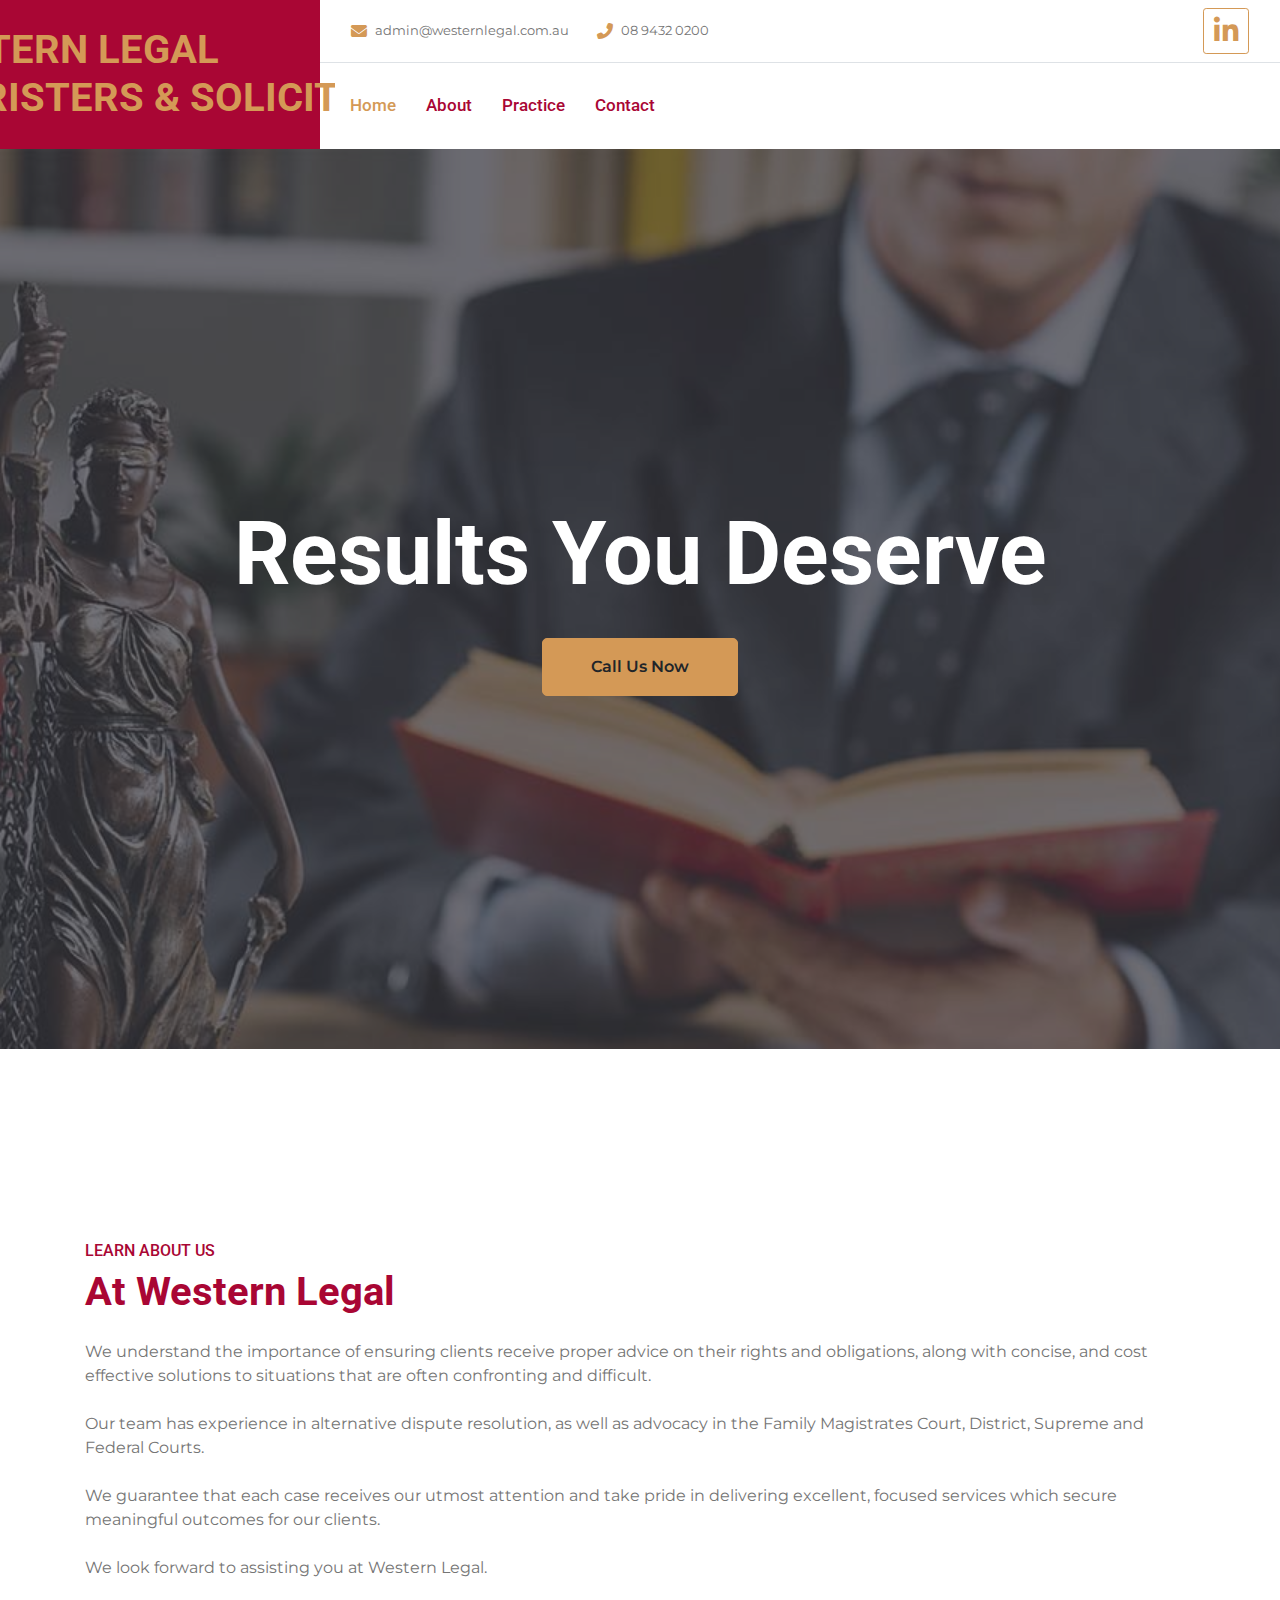
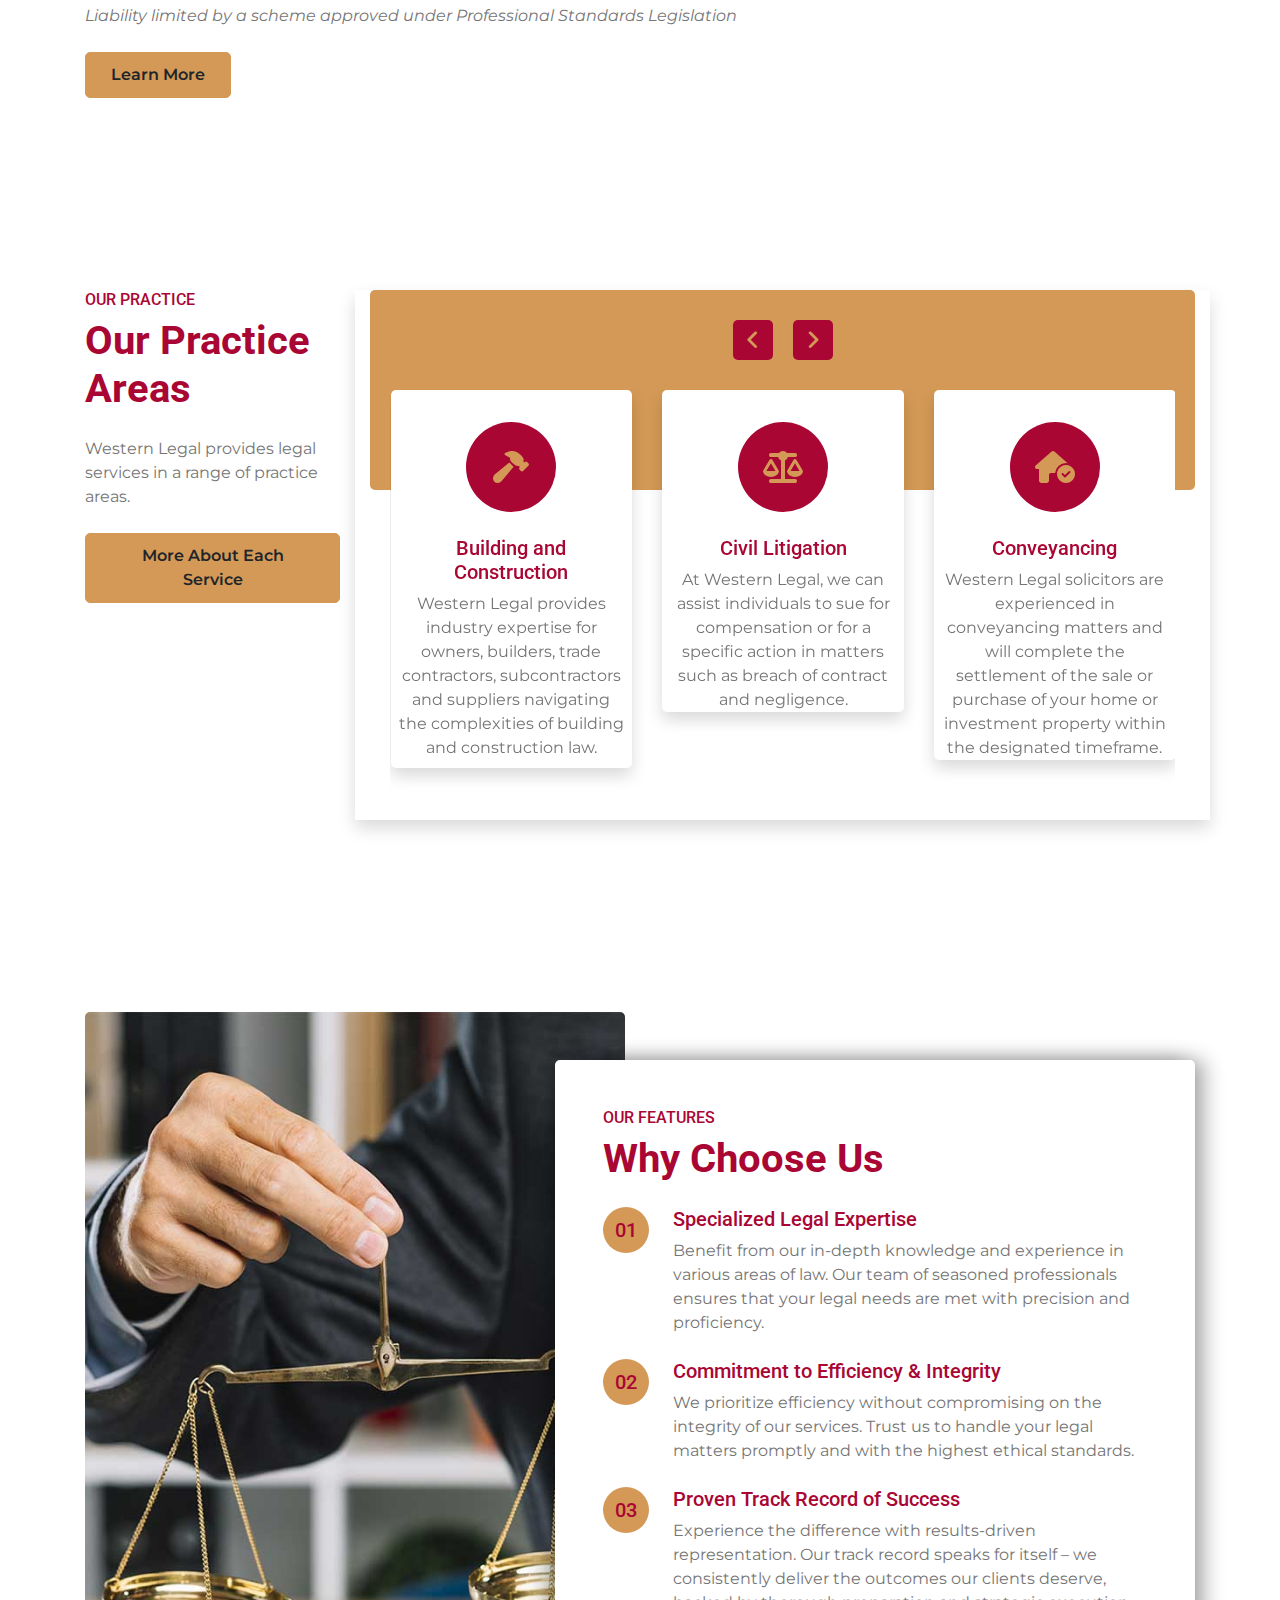
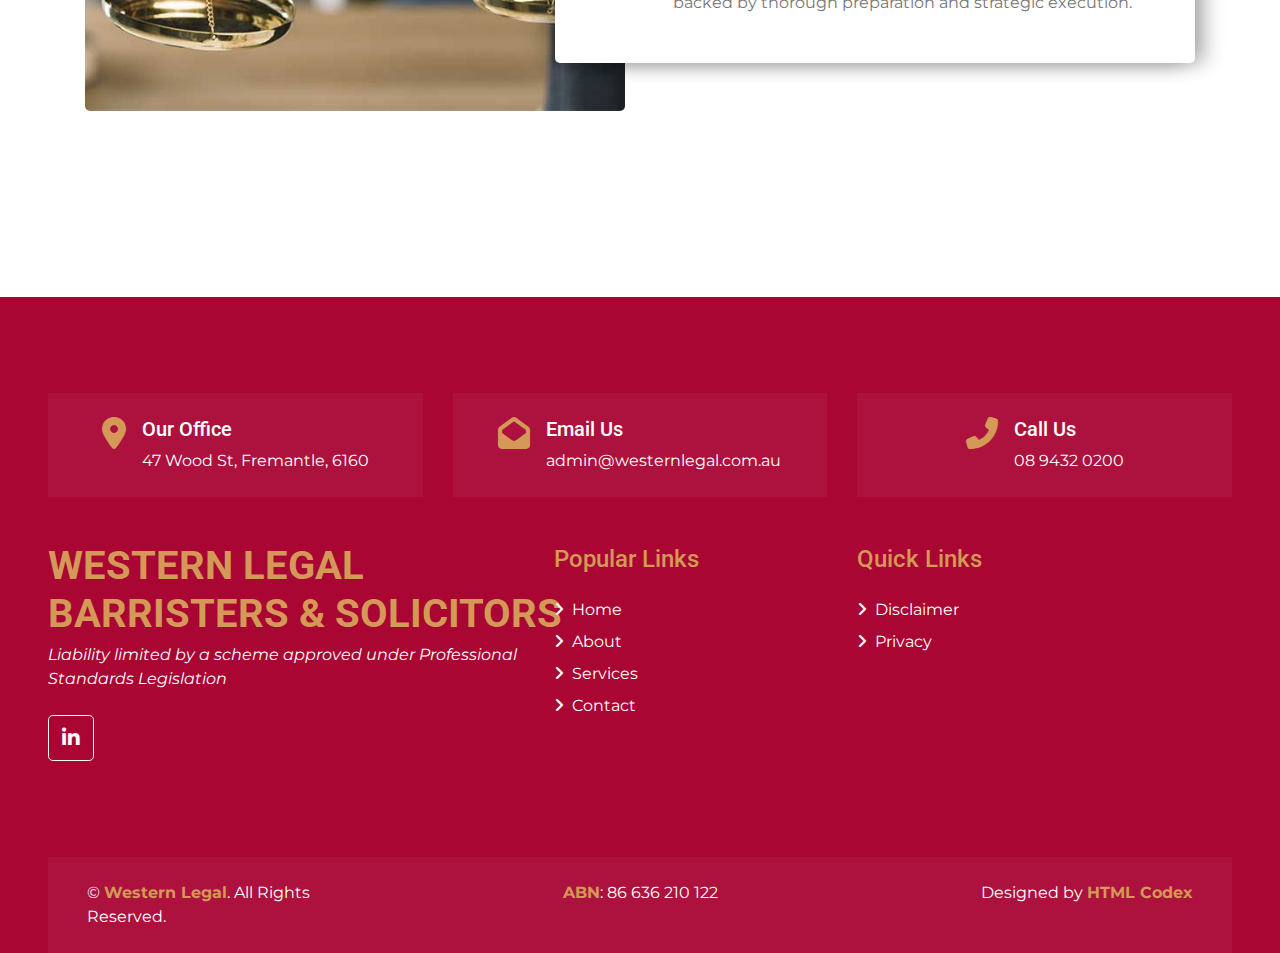
==== index.html @ 3f6a0622 "western legal website" ====
<!DOCTYPE html>
<html lang="en">

<head>
    <meta charset="utf-8">
    <title>Western Legal</title>
    <meta content="width=device-width, initial-scale=1.0" name="viewport">
    <meta content="Free HTML Templates" name="keywords">
    <meta content="Free HTML Templates" name="description">

    <!-- Favicon -->
    <link href="img/favicon.ico" rel="icon">

    <!-- Google Web Fonts -->
    <link rel="preconnect" href="https://fonts.gstatic.com">
    <link href="https://fonts.googleapis.com/css2?family=Montserrat:wght@400;600&family=Roboto:wght@300;500;700&display=swap" rel="stylesheet"> 

    <!-- Font Awesome -->
    <link href="https://cdnjs.cloudflare.com/ajax/libs/font-awesome/6.5.2/css/all.min.css" rel="stylesheet">

    <!-- Libraries Stylesheet -->
    <link href="lib/owlcarousel/assets/owl.carousel.min.css" rel="stylesheet">
    <link href="lib/tempusdominus/css/tempusdominus-bootstrap-4.min.css" rel="stylesheet" />

    <!-- Customized Bootstrap Stylesheet -->
    <link href="scss/style.css" rel="stylesheet">
</head>

<body>
    <!-- Header Start -->
    <div class="container-fluid">
        <div class="row">
            <div class="col-lg-3 bg-secondary d-none d-lg-block">
                <a href="index.html" class="navbar-brand w-100 h-100 m-0 p-0 d-flex align-items-center justify-content-center">
                    <h1 class="m-0 display-fit text-primary text-uppercase">Western Legal<br>Barristers & Solicitors</h1>
                </a>
            </div>
            <div class="col-lg-9">
                <div class="row bg-white border-bottom d-none d-lg-flex">
                    <div class="col-lg-7 text-left">
                        <div class="h-100 d-inline-flex align-items-center py-2 px-3">
                            <i class="fa fa-envelope text-primary mr-2"></i>
                            <small><a class="text-body" href="mailto:admin@westernlegal.com.au">admin@westernlegal.com.au</a></small>
                        </div>
                        <div class="h-100 d-inline-flex align-items-center py-2 px-2">
                            <i class="fa fa-phone-alt text-primary mr-2"></i>
                            <small><a class="text-body" href="tel:0894320200">08 9432 0200</a></small>
                        </div>
                    </div>
                    
                    <div class="col-lg-5 text-right">
                        <div class="d-inline-flex align-items-center p-2">
                            <a class="btn btn-sm btn-outline-primary btn-lg-square mr-2" href="https://www.linkedin.com/company/westernlegal/" target="_blank" rel="noopener noreferrer">
                                <i class="fa-brands fa-2x fa-linkedin-in"></i>
                            </a>
                        </div>
                    </div>
                </div>
                <nav class="navbar navbar-expand-lg bg-white navbar-light p-0">
                    <a href="index.html" class="navbar-brand d-block d-lg-none">
                        <h1 class="m-0 display-fit text-primary text-uppercase">Western Legal<br>Barristers & Solicitors</h1>
                    </a>
                    <button type="button" class="navbar-toggler" data-toggle="collapse" data-target="#navbarCollapse">
                        <span class="navbar-toggler-icon"></span>
                    </button>
                    <div class="collapse navbar-collapse justify-content-between" id="navbarCollapse">
                        <div class="navbar-nav mr-auto py-0">
                            <a href="index.html" class="nav-item nav-link active">Home</a>
                            <a href="#about" class="nav-item nav-link">About</a>
                            <a href="#service" class="nav-item nav-link">Practice</a>
                            <a href="contact.html" target="_blank" class="nav-item nav-link">Contact</a>
                        </div>
                    </div>
                </nav>
            </div>
        </div>
    </div>
    <!-- Header End -->


    <!-- Carousel Start -->
    <div class="container-fluid p-0 mb-5 pb-5">
        <div id="header-carousel" class="carousel slide carousel-fade" data-ride="carousel">
            <div class="carousel-inner">
                <div class="carousel-item position-relative active" style="height: 100vh; min-height: 400px;">
                    <img class="position-absolute w-100 h-100" src="img/carousel-2.jpg" style="object-fit: cover;">
                    <div class="carousel-caption d-flex flex-column align-items-center justify-content-center">
                        <div class="p-3" style="max-width: 900px;">
                            <!-- <h4 class="text-white text-uppercase mb-4" style="letter-spacing: 3px;">Results You Deserve</h4> -->
                            <h3 class="display-2 text-capitalize text-white mb-4">Results You Deserve</h3>
                            <a class="btn btn-primary py-3 px-5 mt-2" href="tel:0894320200">Call Us Now</a>
                        </div>
                    </div>
                </div>
                <div class="carousel-item position-relative" style="height: 100vh; min-height: 400px;">
                    <img class="position-absolute w-100 h-100" src="img/carousel-2.jpg" style="object-fit: cover;">
                    <div class="carousel-caption d-flex flex-column align-items-center justify-content-center">
                        <div class="p-3" style="max-width: 900px;">
                            <!-- <h4 class="text-white text-uppercase mb-4" style="letter-spacing: 3px;">Results You Deserve</h4> -->
                            <h3 class="display-2 text-capitalize text-white mb-4">Results You Deserve</h3>
                            <a class="btn btn-primary py-3 px-5 mt-2" href="tel:0894320200">Call Us Now</a>
                        </div>
                    </div>
                </div>
            </div>
        </div>
    </div>
    <!-- Carousel End -->


    <!-- About Start -->
    <div class="container-fluid py-5" id="about">
        <div class="container py-5">
            <div class="row">
                <!-- <div class="col-lg-5">
                    <img class="img-fluid rounded" src="img/about.jpg" alt="">
                </div> -->
                <div class="col-lg-12 mt-4 mt-lg-0">
                    <!-- <h2 class="position-relative text-center bg-white text-primary rounded p-3 mt-4 mb-4 d-none d-lg-block" style="width: 350px; margin-left: -205px;">19 Years Experience</h2> -->
                    <h6 class="text-uppercase">Learn About Us</h6>
                    <h1 class="mb-4 text-left">At Western Legal</h1>
                    <p>We understand the importance of ensuring clients receive proper advice on their rights and obligations, along with concise, and cost effective solutions to situations that are often confronting and difficult. <br><br> 
                        Our team has experience in alternative dispute resolution, as well as advocacy in the Family Magistrates Court, District, Supreme and Federal Courts. <br><br>
                        We guarantee that each case receives our utmost attention and take pride in delivering excellent, focused services which secure meaningful outcomes for our clients.<br><br>
                        We look forward to assisting you at Western Legal. <br><br>
                        <i>Liability limited by a scheme approved under Professional Standards Legislation</i></p>
                    <a href="about.html" target="_blank" rel="noopener noreferrer" class="btn btn-primary mt-2">Learn More</a>
                </div>
            </div>
        </div>
    </div>
    <!-- About End -->


    <!-- Services Start -->
    <div class="container-fluid py-5" id="service">
        <div class="container py-5">
            <div class="row">
                <div class="col-lg-3">
                    <h6 class="text-uppercase">Our Practice</h6>
                    <h1 class="mb-4 text-left">Our Practice Areas</h1>
                    <p>Western Legal provides legal services in a range of practice areas.</p>
                    <a href="service.html" target="_blank" rel="noopener noreferrer" class="btn btn-primary mt-2">More About Each Service</a>
                </div>
                <div class="col-lg-9 pt-5 pt-lg-0 shadow">
                    <div class="bg-primary rounded" style="height: 200px;"></div>
                    <div class="owl-carousel service-carousel position-relative" style="margin-top: -100px; padding: 0 20px;">
                        <div class="d-flex flex-column align-items-center text-center bg-white rounded px-2 pt-4 shadow">
                            <div class="icon-box bg-secondary text-primary mt-2 mb-4">
                                <i class="fa fa-2x fa-hammer"></i>
                            </div>
                            <h5 class="mb-2 px-4">Building and Construction</h5>
                            <p class="m-0 pb-2">Western Legal provides industry expertise for owners, builders, trade contractors, subcontractors and suppliers navigating the complexities of building and construction law.</p>
                        </div>
                        <div class="d-flex flex-column align-items-center text-center bg-white rounded px-2 pt-4 shadow">
                            <div class="icon-box bg-secondary text-primary mt-2 mb-4">
                                <i class="fa fa-2x fa-scale-balanced"></i>
                            </div>
                            <h5 class="mb-2 px-4">Civil Litigation</h5>
                            <p class="m-0">At Western Legal, we can assist individuals to sue for compensation or for a specific action in matters such as breach of contract and negligence.</p>
                        </div>
                        <div class="d-flex flex-column align-items-center text-center bg-white rounded px-2 pt-4 shadow">
                            <div class="icon-box bg-secondary text-primary mt-2 mb-4">
                                <i class="fa fa-2x fa-house-circle-check"></i>
                            </div>
                            <h5 class="mb-2 px-4">Conveyancing</h5>
                            <p class="m-0">Western Legal solicitors are experienced in conveyancing matters and will complete the settlement of the sale or purchase of your home or investment property within the designated timeframe.</p>
                        </div>
                        <div class="d-flex flex-column align-items-center text-center bg-white rounded px-2 pt-4 shadow">
                            <div class="icon-box bg-secondary text-primary mt-2 mb-4">
                                <i class="fa fa-2x fa-building"></i>
                            </div>
                            <h5 class="mb-2 px-4">Corporate and Commercial Law</h5>
                            <p class="m-0">Our team will focus on matters that will assist with profitability and sustainability, and will free up time to allow you to have greater focus on running your business.</p>
                        </div>
                        <div class="d-flex flex-column align-items-center text-center bg-white rounded px-2 pt-4 shadow">
                            <div class="icon-box bg-secondary text-primary mt-2 mb-4">
                                <i class="fa fa-2x fa-handcuffs"></i>
                            </div>
                            <h5 class="mb-2 px-4">Criminal Law</h5>
                            <p class="m-0">If you have been charged for an offence, you can rely on the experience of Western Legal to help you through the process and deliver you the best outcome.</p>
                        </div>
                        <div class="d-flex flex-column align-items-center text-center bg-white rounded px-2 pt-4 shadow">
                            <div class="icon-box bg-secondary text-primary mt-2 mb-4">
                                <i class="fa fa-2x fa-people-roof"></i>
                            </div>
                            <h5 class="mb-2 px-4">Family Law</h5>
                            <p class="m-0">Our experienced lawyers can provide you with comprehensive advice about your legal rights, entitlements and obligations, and the different options available to settle any matters in which you and your partner may disagree.<br></p>
                        </div>
                        <div class="d-flex flex-column align-items-center text-center bg-white rounded px-2 pt-4 shadow">
                            <div class="icon-box bg-secondary text-primary mt-2 mb-4">
                                <i class="fa fa-2x fa-file-lines"></i>
                            </div>
                            <h5 class="mb-2 px-4">Probate</h5>
                            <p class="m-0">Western Legal can prepare and lodge the relevant applications in a timely manner with the Probate Office of the Supreme Court of Western Australia.</p>
                        </div>
                        <div class="d-flex flex-column align-items-center text-center bg-white rounded px-2 pt-4 shadow">
                            <div class="icon-box bg-secondary text-primary mt-2 mb-4">
                                <i class="fa fa-2x fa-file-signature"></i>
                            </div>
                            <h5 class="mb-2 px-4">Wills and Enduring Power Of Attorney and Guardianship</h5>
                            <p class="m-0">Western Legal can give you practical advice, address your concerns and work with you in respect of dispositions to ensure that your estate is distributed according to your wishes.</p>
                        </div>
                    </div>
                </div>
            </div>
        </div>
    </div>
    <!-- Services End -->


    <!-- Features Start -->
    <div class="container-fluid py-5">
        <div class="container py-5">
            <div class="row">
                <div class="col-lg-6" style="min-height: 500px;">
                    <div class="position-relative h-100 rounded overflow-hidden">
                        <img class="position-absolute w-100 h-100" src="img/feature.jpg" style="object-fit: cover;">
                    </div>
                </div>
                <div class="col-lg-6 pt-5 pb-lg-5">
                    <div class="feature-text bg-white rounded p-lg-5 shadow-both">
                        <h6 class="text-uppercase">Our Features</h6>
                        <h1 class="mb-4 text-left">Why Choose Us</h1>
                        <div class="d-flex mb-4">
                            <div class="btn-primary btn-lg-square px-3" style="border-radius: 50px;">
                                <h5 class="text-secondary m-0">01</h5>
                            </div>
                            <div class="ml-4">
                                <h5>Specialized Legal Expertise</h5>
                                <p class="m-0">Benefit from our in-depth knowledge and experience in various areas of law. Our team of seasoned professionals ensures that your legal needs are met with precision and proficiency.</p>
                            </div>
                        </div>
                        <div class="d-flex mb-4">
                            <div class="btn-primary btn-lg-square px-3" style="border-radius: 50px;">
                                <h5 class="text-secondary m-0">02</h5>
                            </div>
                            <div class="ml-4">
                                <h5>Commitment to Efficiency & Integrity</h5>
                                <p class="m-0">We prioritize efficiency without compromising on the integrity of our services. Trust us to handle your legal matters promptly and with the highest ethical standards.</p>
                            </div>
                        </div>
                        <div class="d-flex">
                            <div class="btn-primary btn-lg-square px-3" style="border-radius: 50px;">
                                <h5 class="text-secondary m-0">03</h5>
                            </div>
                            <div class="ml-4">
                                <h5>Proven Track Record of Success</h5>
                                <p class="m-0">Experience the difference with results-driven representation. Our track record speaks for itself – we consistently deliver the outcomes our clients deserve, backed by thorough preparation and strategic execution.</p>
                            </div>
                        </div>
                    </div>
                </div>
            </div>
        </div>
    </div>
    <!-- Features End -->


    <!-- Footer Start -->
    <div class="container-fluid bg-secondary text-white pt-5 px-sm-3 px-md-5" style="margin-top: 90px;">
        <div class="row mt-5">
            <div class="col-lg-4">
                <div class="d-flex justify-content-lg-center p-4" style="background: rgba(256, 256, 256, .05);">
                    <i class="fa fa-2x fa-map-marker-alt text-primary"></i>
                    <div class="ml-3">
                        <h5 class="text-white">Our Office</h5>
                        <p class="m-0"><a href="https://www.google.com/maps?q=47+Wood+St,+Fremantle,+6160" target="_blank" style="color: white;">47 Wood St, Fremantle, 6160</a></p>
                    </div>
                </div>
            </div>
            <div class="col-lg-4">
                <div class="d-flex justify-content-lg-center p-4" style="background: rgba(256, 256, 256, .05);">
                    <i class="fa fa-2x fa-envelope-open text-primary"></i>
                    <div class="ml-3">
                        <h5 class="text-white">Email Us</h5>
                        <p class="m-0"><a href="mailto:admin@westernlegal.com.au" style="color: white;">admin@westernlegal.com.au</a></p>
                    </div>
                </div>
            </div>
            <div class="col-lg-4">
                <div class="d-flex justify-content-lg-center p-4" style="background: rgba(256, 256, 256, .05);">
                    <i class="fa fa-2x fa-phone-alt text-primary"></i>
                    <div class="ml-3">
                        <h5 class="text-white">Call Us</h5>
                        <p class="m-0"><a href="tel:0894320200" style="color: white;">08 9432 0200</a></p>
                    </div>
                </div>
            </div>
        </div>
        <div class="row pt-5">
            <div class="col-lg-5 col-md-6 mb-5">
                <a href="index.html" target="_blank" rel="noopener noreferrer" class="navbar-brand">
                    <h1 class="m-0 mt-n2 display-fit text-primary text-uppercase">Western Legal<br>Barristers & Solicitors</h1>
                </a>
                <p><i>Liability limited by a scheme approved under Professional Standards Legislation</i></p>
                <div class="d-flex justify-content-start mt-4">
                    <a class="btn btn-lg btn-outline-light btn-lg-square mr-2" href="https://www.linkedin.com/company/westernlegal/" target="_blank" rel="noopener noreferrer"><i class="fab fa-linkedin-in"></i></a>
                </div>
            </div>
            <div class="col-lg-3 col-md-6 mb-5">
                <h4 class="font-weight-semi-bold text-primary mb-4">Popular Links</h4>
                <div class="d-flex flex-column justify-content-start">
                    <a class="text-white mb-2" href="index.html" target="_blank"><i class="fa fa-angle-right mr-2"></i>Home</a>
                    <a class="text-white mb-2" href="about.html" target="_blank"><i class="fa fa-angle-right mr-2"></i>About</a>
                    <a class="text-white mb-2" href="service.html" target="_blank"><i class="fa fa-angle-right mr-2"></i>Services</a>
                    <a class="text-white" href="contact.html" target="_blank"><i class="fa fa-angle-right mr-2"></i>Contact</a>
                </div>
            </div>
            <div class="col-lg-3 col-md-6 mb-5">
                <h4 class="font-weight-semi-bold text-primary mb-4">Quick Links</h4>
                <div class="d-flex flex-column justify-content-start">
                    <a class="text-white mb-2" href="disclaimer.html" target="_blank"><i class="fa fa-angle-right mr-2"></i>Disclaimer</a>
                    <a class="text-white mb-2" href="privacy.html" target="_blank"><i class="fa fa-angle-right mr-2"></i>Privacy</a>
                </div>
            </div>
            
        </div>
        <div class="row p-4 mt-5 mx-0" style="background: rgba(256, 256, 256, .05);">
            <div class="col-md-3 text-center text-md-left mb-3 mb-md-0">
                <p class="m-0 text-white">&copy; <a class="font-weight-bold" href="#">Western Legal</a>. All Rights Reserved.</p>
            </div>
            <div class="col-md-6 text-center">
              <p class="m-0 text-white"> <a class="font-weight-bold" href="#">ABN</a>: 86 636 210 122</p>
            </div>
            <div class="col-md-3 text-center text-md-right">
                <p class="m-0 text-white">Designed by <a class="font-weight-bold" href="https://htmlcodex.com" target="_blank">HTML Codex</a></p>
            </div>
        </div>
    </div>
    <!-- Footer End -->


    <!-- Back to Top -->
    <a href="#" class="btn btn-primary px-3 back-to-top"><i class="fa fa-angle-double-up"></i></a>


    <!-- JavaScript Libraries -->
    <script src="https://code.jquery.com/jquery-3.4.1.min.js"></script>
    <script src="https://stackpath.bootstrapcdn.com/bootstrap/4.4.1/js/bootstrap.bundle.min.js"></script>
    <script src="lib/easing/easing.min.js"></script>
    <script src="lib/waypoints/waypoints.min.js"></script>
    <script src="lib/owlcarousel/owl.carousel.min.js"></script>
    <script src="lib/tempusdominus/js/moment.min.js"></script>
    <script src="lib/tempusdominus/js/moment-timezone.min.js"></script>
    <script src="lib/tempusdominus/js/tempusdominus-bootstrap-4.min.js"></script>

    <!-- Contact Javascript File -->
    <script src="mail/jqBootstrapValidation.min.js"></script>
    <script src="mail/contact.js"></script>

    <!-- Template Javascript -->
    <script src="js/main.js"></script>
</body>

</html>
---- scss/style.css ----
@charset "UTF-8";
/******* Bootstrap Theming ********/
/*!
 * Bootstrap v4.5.3 (https://getbootstrap.com/)
 * Copyright 2011-2020 The Bootstrap Authors
 * Copyright 2011-2020 Twitter, Inc.
 * Licensed under MIT (https://github.com/twbs/bootstrap/blob/main/LICENSE)
 */
:root {
  --blue: #007bff;
  --indigo: #6610f2;
  --purple: #6f42c1;
  --pink: #e83e8c;
  --red: #dc3545;
  --orange: #fd7e14;
  --yellow: #ffc107;
  --green: #28a745;
  --teal: #20c997;
  --cyan: #17a2b8;
  --white: #fff;
  --gray: #6c757d;
  --gray-dark: #343a40;
  --primary: #d49956;
  --secondary: #a90634;
  --success: #28a745;
  --info: #17a2b8;
  --warning: #ffc107;
  --danger: #dc3545;
  --light: #f8f9fa;
  --dark: #343a40;
  --breakpoint-xs: 0;
  --breakpoint-sm: 576px;
  --breakpoint-md: 768px;
  --breakpoint-lg: 992px;
  --breakpoint-xl: 1200px;
  --font-family-sans-serif: "Montserrat", sans-serif;
  --font-family-monospace: SFMono-Regular, Menlo, Monaco, Consolas, "Liberation Mono", "Courier New", monospace;
}

*,
*::before,
*::after {
  box-sizing: border-box;
}

html {
  font-family: sans-serif;
  line-height: 1.15;
  -webkit-text-size-adjust: 100%;
  -webkit-tap-highlight-color: rgba(0, 0, 0, 0);
}

article, aside, figcaption, figure, footer, header, hgroup, main, nav, section {
  display: block;
}

body {
  margin: 0;
  font-family: "Montserrat", sans-serif;
  font-size: 1rem;
  font-weight: 400;
  line-height: 1.5;
  color: #757575;
  text-align: left;
  background-color: #fff;
}

[tabindex="-1"]:focus:not(:focus-visible) {
  outline: 0 !important;
}

hr {
  box-sizing: content-box;
  height: 0;
  overflow: visible;
}

h1, h2, h3, h4, h5, h6 {
  margin-top: 0;
  margin-bottom: 0.5rem;
}

p {
  margin-top: 0;
  margin-bottom: 1rem;
}

abbr[title],
abbr[data-original-title] {
  text-decoration: underline;
  -webkit-text-decoration: underline dotted;
          text-decoration: underline dotted;
  cursor: help;
  border-bottom: 0;
  -webkit-text-decoration-skip-ink: none;
          text-decoration-skip-ink: none;
}

address {
  margin-bottom: 1rem;
  font-style: normal;
  line-height: inherit;
}

ol,
ul,
dl {
  margin-top: 0;
  margin-bottom: 1rem;
}

ol ol,
ul ul,
ol ul,
ul ol {
  margin-bottom: 0;
}

dt {
  font-weight: 700;
}

dd {
  margin-bottom: 0.5rem;
  margin-left: 0;
}

blockquote {
  margin: 0 0 1rem;
}

b,
strong {
  font-weight: bolder;
}

small {
  font-size: 80%;
}

sub,
sup {
  position: relative;
  font-size: 75%;
  line-height: 0;
  vertical-align: baseline;
}

sub {
  bottom: -0.25em;
}

sup {
  top: -0.5em;
}

a {
  color: #d49956;
  text-decoration: none;
  background-color: transparent;
}
a:hover {
  color: #b1732d;
  text-decoration: underline;
}

a:not([href]):not([class]) {
  color: inherit;
  text-decoration: none;
}
a:not([href]):not([class]):hover {
  color: inherit;
  text-decoration: none;
}

pre,
code,
kbd,
samp {
  font-family: SFMono-Regular, Menlo, Monaco, Consolas, "Liberation Mono", "Courier New", monospace;
  font-size: 1em;
}

pre {
  margin-top: 0;
  margin-bottom: 1rem;
  overflow: auto;
  -ms-overflow-style: scrollbar;
}

figure {
  margin: 0 0 1rem;
}

img {
  vertical-align: middle;
  border-style: none;
}

svg {
  overflow: hidden;
  vertical-align: middle;
}

table {
  border-collapse: collapse;
}

caption {
  padding-top: 0.75rem;
  padding-bottom: 0.75rem;
  color: #6c757d;
  text-align: left;
  caption-side: bottom;
}

th {
  text-align: inherit;
  text-align: -webkit-match-parent;
}

label {
  display: inline-block;
  margin-bottom: 0.5rem;
}

button {
  border-radius: 0;
}

button:focus {
  outline: 1px dotted;
  outline: 5px auto -webkit-focus-ring-color;
}

input,
button,
select,
optgroup,
textarea {
  margin: 0;
  font-family: inherit;
  font-size: inherit;
  line-height: inherit;
}

button,
input {
  overflow: visible;
}

button,
select {
  text-transform: none;
}

[role=button] {
  cursor: pointer;
}

select {
  word-wrap: normal;
}

button,
[type=button],
[type=reset],
[type=submit] {
  -webkit-appearance: button;
}

button:not(:disabled),
[type=button]:not(:disabled),
[type=reset]:not(:disabled),
[type=submit]:not(:disabled) {
  cursor: pointer;
}

button::-moz-focus-inner,
[type=button]::-moz-focus-inner,
[type=reset]::-moz-focus-inner,
[type=submit]::-moz-focus-inner {
  padding: 0;
  border-style: none;
}

input[type=radio],
input[type=checkbox] {
  box-sizing: border-box;
  padding: 0;
}

textarea {
  overflow: auto;
  resize: vertical;
}

fieldset {
  min-width: 0;
  padding: 0;
  margin: 0;
  border: 0;
}

legend {
  display: block;
  width: 100%;
  max-width: 100%;
  padding: 0;
  margin-bottom: 0.5rem;
  font-size: 1.5rem;
  line-height: inherit;
  color: inherit;
  white-space: normal;
}
@media (max-width: 1200px) {
  legend {
    font-size: calc(1.275rem + 0.3vw);
  }
}

progress {
  vertical-align: baseline;
}

[type=number]::-webkit-inner-spin-button,
[type=number]::-webkit-outer-spin-button {
  height: auto;
}

[type=search] {
  outline-offset: -2px;
  -webkit-appearance: none;
}

[type=search]::-webkit-search-decoration {
  -webkit-appearance: none;
}

::-webkit-file-upload-button {
  font: inherit;
  -webkit-appearance: button;
}

output {
  display: inline-block;
}

summary {
  display: list-item;
  cursor: pointer;
}

template {
  display: none;
}

[hidden] {
  display: none !important;
}

h1, h2, h3, h4, h5, h6,
.h1, .h2, .h3, .h4, .h5, .h6 {
  margin-bottom: 0.5rem;
  font-family: "Roboto", sans-serif;
  font-weight: 500;
  line-height: 1.2;
  color: #a90634;
}

h1, .h1 {
  font-size: 2.5rem;
}
@media (max-width: 1200px) {
  h1, .h1 {
    font-size: calc(1.375rem + 1.5vw);
  }
}

h2, .h2 {
  font-size: 2rem;
}
@media (max-width: 1200px) {
  h2, .h2 {
    font-size: calc(1.325rem + 0.9vw);
  }
}

h3, .h3 {
  font-size: 1.75rem;
}
@media (max-width: 1200px) {
  h3, .h3 {
    font-size: calc(1.3rem + 0.6vw);
  }
}

h4, .h4 {
  font-size: 1.5rem;
}
@media (max-width: 1200px) {
  h4, .h4 {
    font-size: calc(1.275rem + 0.3vw);
  }
}

h5, .h5 {
  font-size: 1.25rem;
}

h6, .h6 {
  font-size: 1rem;
}

.lead {
  font-size: 1.25rem;
  font-weight: 300;
}

.display-1 {
  font-size: 6rem;
  font-weight: 300;
  line-height: 1.2;
}
@media (max-width: 1200px) {
  .display-1 {
    font-size: calc(1.725rem + 5.7vw);
  }
}

.display-2 {
  font-size: 5.5rem;
  font-weight: 300;
  line-height: 1.2;
}
@media (max-width: 1200px) {
  .display-2 {
    font-size: calc(1.675rem + 5.1vw);
  }
}

.display-3 {
  font-size: 4.5rem;
  font-weight: 300;
  line-height: 1.2;
}
@media (max-width: 1200px) {
  .display-3 {
    font-size: calc(1.575rem + 3.9vw);
  }
}

.display-4 {
  font-size: 3.5rem;
  font-weight: 300;
  line-height: 1.2;
}
@media (max-width: 1200px) {
  .display-4 {
    font-size: calc(1.475rem + 2.7vw);
  }
}

hr {
  margin-top: 1rem;
  margin-bottom: 1rem;
  border: 0;
  border-top: 1px solid rgba(0, 0, 0, 0.1);
}

small,
.small {
  font-size: 80%;
  font-weight: 400;
}

mark,
.mark {
  padding: 0.2em;
  background-color: #fcf8e3;
}

.list-unstyled {
  padding-left: 0;
  list-style: none;
}

.list-inline {
  padding-left: 0;
  list-style: none;
}

.list-inline-item {
  display: inline-block;
}
.list-inline-item:not(:last-child) {
  margin-right: 0.5rem;
}

.initialism {
  font-size: 90%;
  text-transform: uppercase;
}

.blockquote {
  margin-bottom: 1rem;
  font-size: 1.25rem;
}

.blockquote-footer {
  display: block;
  font-size: 80%;
  color: #6c757d;
}
.blockquote-footer::before {
  content: "— ";
}

.img-fluid {
  max-width: 100%;
  height: auto;
}

.img-thumbnail {
  padding: 0.25rem;
  background-color: #fff;
  border: 1px solid #dee2e6;
  border-radius: 5px;
  max-width: 100%;
  height: auto;
}

.figure {
  display: inline-block;
}

.figure-img {
  margin-bottom: 0.5rem;
  line-height: 1;
}

.figure-caption {
  font-size: 90%;
  color: #6c757d;
}

code {
  font-size: 87.5%;
  color: #e83e8c;
  word-wrap: break-word;
}
a > code {
  color: inherit;
}

kbd {
  padding: 0.2rem 0.4rem;
  font-size: 87.5%;
  color: #fff;
  background-color: #212529;
  border-radius: 0.2rem;
}
kbd kbd {
  padding: 0;
  font-size: 100%;
  font-weight: 700;
}

pre {
  display: block;
  font-size: 87.5%;
  color: #212529;
}
pre code {
  font-size: inherit;
  color: inherit;
  word-break: normal;
}

.pre-scrollable {
  max-height: 340px;
  overflow-y: scroll;
}

.container,
.container-fluid,
.container-xl,
.container-lg,
.container-md,
.container-sm {
  width: 100%;
  padding-right: 15px;
  padding-left: 15px;
  margin-right: auto;
  margin-left: auto;
}

@media (min-width: 576px) {
  .container-sm, .container {
    max-width: 540px;
  }
}
@media (min-width: 768px) {
  .container-md, .container-sm, .container {
    max-width: 720px;
  }
}
@media (min-width: 992px) {
  .container-lg, .container-md, .container-sm, .container {
    max-width: 960px;
  }
}
@media (min-width: 1200px) {
  .container-xl, .container-lg, .container-md, .container-sm, .container {
    max-width: 1140px;
  }
}
.row {
  display: flex;
  flex-wrap: wrap;
  margin-right: -15px;
  margin-left: -15px;
}

.no-gutters {
  margin-right: 0;
  margin-left: 0;
}
.no-gutters > .col,
.no-gutters > [class*=col-] {
  padding-right: 0;
  padding-left: 0;
}

.col-xl,
.col-xl-auto, .col-xl-12, .col-xl-11, .col-xl-10, .col-xl-9, .col-xl-8, .col-xl-7, .col-xl-6, .col-xl-5, .col-xl-4, .col-xl-3, .col-xl-2, .col-xl-1, .col-lg,
.col-lg-auto, .col-lg-12, .col-lg-11, .col-lg-10, .col-lg-9, .col-lg-8, .col-lg-7, .col-lg-6, .col-lg-5, .col-lg-4, .col-lg-3, .col-lg-2, .col-lg-1, .col-md,
.col-md-auto, .col-md-12, .col-md-11, .col-md-10, .col-md-9, .col-md-8, .col-md-7, .col-md-6, .col-md-5, .col-md-4, .col-md-3, .col-md-2, .col-md-1, .col-sm,
.col-sm-auto, .col-sm-12, .col-sm-11, .col-sm-10, .col-sm-9, .col-sm-8, .col-sm-7, .col-sm-6, .col-sm-5, .col-sm-4, .col-sm-3, .col-sm-2, .col-sm-1, .col,
.col-auto, .col-12, .col-11, .col-10, .col-9, .col-8, .col-7, .col-6, .col-5, .col-4, .col-3, .col-2, .col-1 {
  position: relative;
  width: 100%;
  padding-right: 15px;
  padding-left: 15px;
}

.col {
  flex-basis: 0;
  flex-grow: 1;
  max-width: 100%;
}

.row-cols-1 > * {
  flex: 0 0 100%;
  max-width: 100%;
}

.row-cols-2 > * {
  flex: 0 0 50%;
  max-width: 50%;
}

.row-cols-3 > * {
  flex: 0 0 33.3333333333%;
  max-width: 33.3333333333%;
}

.row-cols-4 > * {
  flex: 0 0 25%;
  max-width: 25%;
}

.row-cols-5 > * {
  flex: 0 0 20%;
  max-width: 20%;
}

.row-cols-6 > * {
  flex: 0 0 16.6666666667%;
  max-width: 16.6666666667%;
}

.col-auto {
  flex: 0 0 auto;
  width: auto;
  max-width: 100%;
}

.col-1 {
  flex: 0 0 8.3333333333%;
  max-width: 8.3333333333%;
}

.col-2 {
  flex: 0 0 16.6666666667%;
  max-width: 16.6666666667%;
}

.col-3 {
  flex: 0 0 25%;
  max-width: 25%;
}

.col-4 {
  flex: 0 0 33.3333333333%;
  max-width: 33.3333333333%;
}

.col-5 {
  flex: 0 0 41.6666666667%;
  max-width: 41.6666666667%;
}

.col-6 {
  flex: 0 0 50%;
  max-width: 50%;
}

.col-7 {
  flex: 0 0 58.3333333333%;
  max-width: 58.3333333333%;
}

.col-8 {
  flex: 0 0 66.6666666667%;
  max-width: 66.6666666667%;
}

.col-9 {
  flex: 0 0 75%;
  max-width: 75%;
}

.col-10 {
  flex: 0 0 83.3333333333%;
  max-width: 83.3333333333%;
}

.col-11 {
  flex: 0 0 91.6666666667%;
  max-width: 91.6666666667%;
}

.col-12 {
  flex: 0 0 100%;
  max-width: 100%;
}

.order-first {
  order: -1;
}

.order-last {
  order: 13;
}

.order-0 {
  order: 0;
}

.order-1 {
  order: 1;
}

.order-2 {
  order: 2;
}

.order-3 {
  order: 3;
}

.order-4 {
  order: 4;
}

.order-5 {
  order: 5;
}

.order-6 {
  order: 6;
}

.order-7 {
  order: 7;
}

.order-8 {
  order: 8;
}

.order-9 {
  order: 9;
}

.order-10 {
  order: 10;
}

.order-11 {
  order: 11;
}

.order-12 {
  order: 12;
}

.offset-1 {
  margin-left: 8.3333333333%;
}

.offset-2 {
  margin-left: 16.6666666667%;
}

.offset-3 {
  margin-left: 25%;
}

.offset-4 {
  margin-left: 33.3333333333%;
}

.offset-5 {
  margin-left: 41.6666666667%;
}

.offset-6 {
  margin-left: 50%;
}

.offset-7 {
  margin-left: 58.3333333333%;
}

.offset-8 {
  margin-left: 66.6666666667%;
}

.offset-9 {
  margin-left: 75%;
}

.offset-10 {
  margin-left: 83.3333333333%;
}

.offset-11 {
  margin-left: 91.6666666667%;
}

@media (min-width: 576px) {
  .col-sm {
    flex-basis: 0;
    flex-grow: 1;
    max-width: 100%;
  }
  .row-cols-sm-1 > * {
    flex: 0 0 100%;
    max-width: 100%;
  }
  .row-cols-sm-2 > * {
    flex: 0 0 50%;
    max-width: 50%;
  }
  .row-cols-sm-3 > * {
    flex: 0 0 33.3333333333%;
    max-width: 33.3333333333%;
  }
  .row-cols-sm-4 > * {
    flex: 0 0 25%;
    max-width: 25%;
  }
  .row-cols-sm-5 > * {
    flex: 0 0 20%;
    max-width: 20%;
  }
  .row-cols-sm-6 > * {
    flex: 0 0 16.6666666667%;
    max-width: 16.6666666667%;
  }
  .col-sm-auto {
    flex: 0 0 auto;
    width: auto;
    max-width: 100%;
  }
  .col-sm-1 {
    flex: 0 0 8.3333333333%;
    max-width: 8.3333333333%;
  }
  .col-sm-2 {
    flex: 0 0 16.6666666667%;
    max-width: 16.6666666667%;
  }
  .col-sm-3 {
    flex: 0 0 25%;
    max-width: 25%;
  }
  .col-sm-4 {
    flex: 0 0 33.3333333333%;
    max-width: 33.3333333333%;
  }
  .col-sm-5 {
    flex: 0 0 41.6666666667%;
    max-width: 41.6666666667%;
  }
  .col-sm-6 {
    flex: 0 0 50%;
    max-width: 50%;
  }
  .col-sm-7 {
    flex: 0 0 58.3333333333%;
    max-width: 58.3333333333%;
  }
  .col-sm-8 {
    flex: 0 0 66.6666666667%;
    max-width: 66.6666666667%;
  }
  .col-sm-9 {
    flex: 0 0 75%;
    max-width: 75%;
  }
  .col-sm-10 {
    flex: 0 0 83.3333333333%;
    max-width: 83.3333333333%;
  }
  .col-sm-11 {
    flex: 0 0 91.6666666667%;
    max-width: 91.6666666667%;
  }
  .col-sm-12 {
    flex: 0 0 100%;
    max-width: 100%;
  }
  .order-sm-first {
    order: -1;
  }
  .order-sm-last {
    order: 13;
  }
  .order-sm-0 {
    order: 0;
  }
  .order-sm-1 {
    order: 1;
  }
  .order-sm-2 {
    order: 2;
  }
  .order-sm-3 {
    order: 3;
  }
  .order-sm-4 {
    order: 4;
  }
  .order-sm-5 {
    order: 5;
  }
  .order-sm-6 {
    order: 6;
  }
  .order-sm-7 {
    order: 7;
  }
  .order-sm-8 {
    order: 8;
  }
  .order-sm-9 {
    order: 9;
  }
  .order-sm-10 {
    order: 10;
  }
  .order-sm-11 {
    order: 11;
  }
  .order-sm-12 {
    order: 12;
  }
  .offset-sm-0 {
    margin-left: 0;
  }
  .offset-sm-1 {
    margin-left: 8.3333333333%;
  }
  .offset-sm-2 {
    margin-left: 16.6666666667%;
  }
  .offset-sm-3 {
    margin-left: 25%;
  }
  .offset-sm-4 {
    margin-left: 33.3333333333%;
  }
  .offset-sm-5 {
    margin-left: 41.6666666667%;
  }
  .offset-sm-6 {
    margin-left: 50%;
  }
  .offset-sm-7 {
    margin-left: 58.3333333333%;
  }
  .offset-sm-8 {
    margin-left: 66.6666666667%;
  }
  .offset-sm-9 {
    margin-left: 75%;
  }
  .offset-sm-10 {
    margin-left: 83.3333333333%;
  }
  .offset-sm-11 {
    margin-left: 91.6666666667%;
  }
}
@media (min-width: 768px) {
  .col-md {
    flex-basis: 0;
    flex-grow: 1;
    max-width: 100%;
  }
  .row-cols-md-1 > * {
    flex: 0 0 100%;
    max-width: 100%;
  }
  .row-cols-md-2 > * {
    flex: 0 0 50%;
    max-width: 50%;
  }
  .row-cols-md-3 > * {
    flex: 0 0 33.3333333333%;
    max-width: 33.3333333333%;
  }
  .row-cols-md-4 > * {
    flex: 0 0 25%;
    max-width: 25%;
  }
  .row-cols-md-5 > * {
    flex: 0 0 20%;
    max-width: 20%;
  }
  .row-cols-md-6 > * {
    flex: 0 0 16.6666666667%;
    max-width: 16.6666666667%;
  }
  .col-md-auto {
    flex: 0 0 auto;
    width: auto;
    max-width: 100%;
  }
  .col-md-1 {
    flex: 0 0 8.3333333333%;
    max-width: 8.3333333333%;
  }
  .col-md-2 {
    flex: 0 0 16.6666666667%;
    max-width: 16.6666666667%;
  }
  .col-md-3 {
    flex: 0 0 25%;
    max-width: 25%;
  }
  .col-md-4 {
    flex: 0 0 33.3333333333%;
    max-width: 33.3333333333%;
  }
  .col-md-5 {
    flex: 0 0 41.6666666667%;
    max-width: 41.6666666667%;
  }
  .col-md-6 {
    flex: 0 0 50%;
    max-width: 50%;
  }
  .col-md-7 {
    flex: 0 0 58.3333333333%;
    max-width: 58.3333333333%;
  }
  .col-md-8 {
    flex: 0 0 66.6666666667%;
    max-width: 66.6666666667%;
  }
  .col-md-9 {
    flex: 0 0 75%;
    max-width: 75%;
  }
  .col-md-10 {
    flex: 0 0 83.3333333333%;
    max-width: 83.3333333333%;
  }
  .col-md-11 {
    flex: 0 0 91.6666666667%;
    max-width: 91.6666666667%;
  }
  .col-md-12 {
    flex: 0 0 100%;
    max-width: 100%;
  }
  .order-md-first {
    order: -1;
  }
  .order-md-last {
    order: 13;
  }
  .order-md-0 {
    order: 0;
  }
  .order-md-1 {
    order: 1;
  }
  .order-md-2 {
    order: 2;
  }
  .order-md-3 {
    order: 3;
  }
  .order-md-4 {
    order: 4;
  }
  .order-md-5 {
    order: 5;
  }
  .order-md-6 {
    order: 6;
  }
  .order-md-7 {
    order: 7;
  }
  .order-md-8 {
    order: 8;
  }
  .order-md-9 {
    order: 9;
  }
  .order-md-10 {
    order: 10;
  }
  .order-md-11 {
    order: 11;
  }
  .order-md-12 {
    order: 12;
  }
  .offset-md-0 {
    margin-left: 0;
  }
  .offset-md-1 {
    margin-left: 8.3333333333%;
  }
  .offset-md-2 {
    margin-left: 16.6666666667%;
  }
  .offset-md-3 {
    margin-left: 25%;
  }
  .offset-md-4 {
    margin-left: 33.3333333333%;
  }
  .offset-md-5 {
    margin-left: 41.6666666667%;
  }
  .offset-md-6 {
    margin-left: 50%;
  }
  .offset-md-7 {
    margin-left: 58.3333333333%;
  }
  .offset-md-8 {
    margin-left: 66.6666666667%;
  }
  .offset-md-9 {
    margin-left: 75%;
  }
  .offset-md-10 {
    margin-left: 83.3333333333%;
  }
  .offset-md-11 {
    margin-left: 91.6666666667%;
  }
}
@media (min-width: 992px) {
  .col-lg {
    flex-basis: 0;
    flex-grow: 1;
    max-width: 100%;
  }
  .row-cols-lg-1 > * {
    flex: 0 0 100%;
    max-width: 100%;
  }
  .row-cols-lg-2 > * {
    flex: 0 0 50%;
    max-width: 50%;
  }
  .row-cols-lg-3 > * {
    flex: 0 0 33.3333333333%;
    max-width: 33.3333333333%;
  }
  .row-cols-lg-4 > * {
    flex: 0 0 25%;
    max-width: 25%;
  }
  .row-cols-lg-5 > * {
    flex: 0 0 20%;
    max-width: 20%;
  }
  .row-cols-lg-6 > * {
    flex: 0 0 16.6666666667%;
    max-width: 16.6666666667%;
  }
  .col-lg-auto {
    flex: 0 0 auto;
    width: auto;
    max-width: 100%;
  }
  .col-lg-1 {
    flex: 0 0 8.3333333333%;
    max-width: 8.3333333333%;
  }
  .col-lg-2 {
    flex: 0 0 16.6666666667%;
    max-width: 16.6666666667%;
  }
  .col-lg-3 {
    flex: 0 0 25%;
    max-width: 25%;
  }
  .col-lg-4 {
    flex: 0 0 33.3333333333%;
    max-width: 33.3333333333%;
  }
  .col-lg-5 {
    flex: 0 0 41.6666666667%;
    max-width: 41.6666666667%;
  }
  .col-lg-6 {
    flex: 0 0 50%;
    max-width: 50%;
  }
  .col-lg-7 {
    flex: 0 0 58.3333333333%;
    max-width: 58.3333333333%;
  }
  .col-lg-8 {
    flex: 0 0 66.6666666667%;
    max-width: 66.6666666667%;
  }
  .col-lg-9 {
    flex: 0 0 75%;
    max-width: 75%;
  }
  .col-lg-10 {
    flex: 0 0 83.3333333333%;
    max-width: 83.3333333333%;
  }
  .col-lg-11 {
    flex: 0 0 91.6666666667%;
    max-width: 91.6666666667%;
  }
  .col-lg-12 {
    flex: 0 0 100%;
    max-width: 100%;
  }
  .order-lg-first {
    order: -1;
  }
  .order-lg-last {
    order: 13;
  }
  .order-lg-0 {
    order: 0;
  }
  .order-lg-1 {
    order: 1;
  }
  .order-lg-2 {
    order: 2;
  }
  .order-lg-3 {
    order: 3;
  }
  .order-lg-4 {
    order: 4;
  }
  .order-lg-5 {
    order: 5;
  }
  .order-lg-6 {
    order: 6;
  }
  .order-lg-7 {
    order: 7;
  }
  .order-lg-8 {
    order: 8;
  }
  .order-lg-9 {
    order: 9;
  }
  .order-lg-10 {
    order: 10;
  }
  .order-lg-11 {
    order: 11;
  }
  .order-lg-12 {
    order: 12;
  }
  .offset-lg-0 {
    margin-left: 0;
  }
  .offset-lg-1 {
    margin-left: 8.3333333333%;
  }
  .offset-lg-2 {
    margin-left: 16.6666666667%;
  }
  .offset-lg-3 {
    margin-left: 25%;
  }
  .offset-lg-4 {
    margin-left: 33.3333333333%;
  }
  .offset-lg-5 {
    margin-left: 41.6666666667%;
  }
  .offset-lg-6 {
    margin-left: 50%;
  }
  .offset-lg-7 {
    margin-left: 58.3333333333%;
  }
  .offset-lg-8 {
    margin-left: 66.6666666667%;
  }
  .offset-lg-9 {
    margin-left: 75%;
  }
  .offset-lg-10 {
    margin-left: 83.3333333333%;
  }
  .offset-lg-11 {
    margin-left: 91.6666666667%;
  }
}
@media (min-width: 1200px) {
  .col-xl {
    flex-basis: 0;
    flex-grow: 1;
    max-width: 100%;
  }
  .row-cols-xl-1 > * {
    flex: 0 0 100%;
    max-width: 100%;
  }
  .row-cols-xl-2 > * {
    flex: 0 0 50%;
    max-width: 50%;
  }
  .row-cols-xl-3 > * {
    flex: 0 0 33.3333333333%;
    max-width: 33.3333333333%;
  }
  .row-cols-xl-4 > * {
    flex: 0 0 25%;
    max-width: 25%;
  }
  .row-cols-xl-5 > * {
    flex: 0 0 20%;
    max-width: 20%;
  }
  .row-cols-xl-6 > * {
    flex: 0 0 16.6666666667%;
    max-width: 16.6666666667%;
  }
  .col-xl-auto {
    flex: 0 0 auto;
    width: auto;
    max-width: 100%;
  }
  .col-xl-1 {
    flex: 0 0 8.3333333333%;
    max-width: 8.3333333333%;
  }
  .col-xl-2 {
    flex: 0 0 16.6666666667%;
    max-width: 16.6666666667%;
  }
  .col-xl-3 {
    flex: 0 0 25%;
    max-width: 25%;
  }
  .col-xl-4 {
    flex: 0 0 33.3333333333%;
    max-width: 33.3333333333%;
  }
  .col-xl-5 {
    flex: 0 0 41.6666666667%;
    max-width: 41.6666666667%;
  }
  .col-xl-6 {
    flex: 0 0 50%;
    max-width: 50%;
  }
  .col-xl-7 {
    flex: 0 0 58.3333333333%;
    max-width: 58.3333333333%;
  }
  .col-xl-8 {
    flex: 0 0 66.6666666667%;
    max-width: 66.6666666667%;
  }
  .col-xl-9 {
    flex: 0 0 75%;
    max-width: 75%;
  }
  .col-xl-10 {
    flex: 0 0 83.3333333333%;
    max-width: 83.3333333333%;
  }
  .col-xl-11 {
    flex: 0 0 91.6666666667%;
    max-width: 91.6666666667%;
  }
  .col-xl-12 {
    flex: 0 0 100%;
    max-width: 100%;
  }
  .order-xl-first {
    order: -1;
  }
  .order-xl-last {
    order: 13;
  }
  .order-xl-0 {
    order: 0;
  }
  .order-xl-1 {
    order: 1;
  }
  .order-xl-2 {
    order: 2;
  }
  .order-xl-3 {
    order: 3;
  }
  .order-xl-4 {
    order: 4;
  }
  .order-xl-5 {
    order: 5;
  }
  .order-xl-6 {
    order: 6;
  }
  .order-xl-7 {
    order: 7;
  }
  .order-xl-8 {
    order: 8;
  }
  .order-xl-9 {
    order: 9;
  }
  .order-xl-10 {
    order: 10;
  }
  .order-xl-11 {
    order: 11;
  }
  .order-xl-12 {
    order: 12;
  }
  .offset-xl-0 {
    margin-left: 0;
  }
  .offset-xl-1 {
    margin-left: 8.3333333333%;
  }
  .offset-xl-2 {
    margin-left: 16.6666666667%;
  }
  .offset-xl-3 {
    margin-left: 25%;
  }
  .offset-xl-4 {
    margin-left: 33.3333333333%;
  }
  .offset-xl-5 {
    margin-left: 41.6666666667%;
  }
  .offset-xl-6 {
    margin-left: 50%;
  }
  .offset-xl-7 {
    margin-left: 58.3333333333%;
  }
  .offset-xl-8 {
    margin-left: 66.6666666667%;
  }
  .offset-xl-9 {
    margin-left: 75%;
  }
  .offset-xl-10 {
    margin-left: 83.3333333333%;
  }
  .offset-xl-11 {
    margin-left: 91.6666666667%;
  }
}
.table {
  width: 100%;
  margin-bottom: 1rem;
  color: #757575;
}
.table th,
.table td {
  padding: 0.75rem;
  vertical-align: top;
  border-top: 1px solid #dee2e6;
}
.table thead th {
  vertical-align: bottom;
  border-bottom: 2px solid #dee2e6;
}
.table tbody + tbody {
  border-top: 2px solid #dee2e6;
}

.table-sm th,
.table-sm td {
  padding: 0.3rem;
}

.table-bordered {
  border: 1px solid #dee2e6;
}
.table-bordered th,
.table-bordered td {
  border: 1px solid #dee2e6;
}
.table-bordered thead th,
.table-bordered thead td {
  border-bottom-width: 2px;
}

.table-borderless th,
.table-borderless td,
.table-borderless thead th,
.table-borderless tbody + tbody {
  border: 0;
}

.table-striped tbody tr:nth-of-type(odd) {
  background-color: rgba(0, 0, 0, 0.05);
}

.table-hover tbody tr:hover {
  color: #757575;
  background-color: rgba(0, 0, 0, 0.075);
}

.table-primary,
.table-primary > th,
.table-primary > td {
  background-color: #f3e2d0;
}
.table-primary th,
.table-primary td,
.table-primary thead th,
.table-primary tbody + tbody {
  border-color: #e9caa7;
}

.table-hover .table-primary:hover {
  background-color: #eed5bc;
}
.table-hover .table-primary:hover > td,
.table-hover .table-primary:hover > th {
  background-color: #eed5bc;
}

.table-secondary,
.table-secondary > th,
.table-secondary > td {
  background-color: #e7b9c6;
}
.table-secondary th,
.table-secondary td,
.table-secondary thead th,
.table-secondary tbody + tbody {
  border-color: #d27e95;
}

.table-hover .table-secondary:hover {
  background-color: #e0a6b7;
}
.table-hover .table-secondary:hover > td,
.table-hover .table-secondary:hover > th {
  background-color: #e0a6b7;
}

.table-success,
.table-success > th,
.table-success > td {
  background-color: #c3e6cb;
}
.table-success th,
.table-success td,
.table-success thead th,
.table-success tbody + tbody {
  border-color: #8fd19e;
}

.table-hover .table-success:hover {
  background-color: #b1dfbb;
}
.table-hover .table-success:hover > td,
.table-hover .table-success:hover > th {
  background-color: #b1dfbb;
}

.table-info,
.table-info > th,
.table-info > td {
  background-color: #bee5eb;
}
.table-info th,
.table-info td,
.table-info thead th,
.table-info tbody + tbody {
  border-color: #86cfda;
}

.table-hover .table-info:hover {
  background-color: #abdde5;
}
.table-hover .table-info:hover > td,
.table-hover .table-info:hover > th {
  background-color: #abdde5;
}

.table-warning,
.table-warning > th,
.table-warning > td {
  background-color: #ffeeba;
}
.table-warning th,
.table-warning td,
.table-warning thead th,
.table-warning tbody + tbody {
  border-color: #ffdf7e;
}

.table-hover .table-warning:hover {
  background-color: #ffe8a1;
}
.table-hover .table-warning:hover > td,
.table-hover .table-warning:hover > th {
  background-color: #ffe8a1;
}

.table-danger,
.table-danger > th,
.table-danger > td {
  background-color: #f5c6cb;
}
.table-danger th,
.table-danger td,
.table-danger thead th,
.table-danger tbody + tbody {
  border-color: #ed969e;
}

.table-hover .table-danger:hover {
  background-color: #f1b0b7;
}
.table-hover .table-danger:hover > td,
.table-hover .table-danger:hover > th {
  background-color: #f1b0b7;
}

.table-light,
.table-light > th,
.table-light > td {
  background-color: #fdfdfe;
}
.table-light th,
.table-light td,
.table-light thead th,
.table-light tbody + tbody {
  border-color: #fbfcfc;
}

.table-hover .table-light:hover {
  background-color: #ececf6;
}
.table-hover .table-light:hover > td,
.table-hover .table-light:hover > th {
  background-color: #ececf6;
}

.table-dark,
.table-dark > th,
.table-dark > td {
  background-color: #c6c8ca;
}
.table-dark th,
.table-dark td,
.table-dark thead th,
.table-dark tbody + tbody {
  border-color: #95999c;
}

.table-hover .table-dark:hover {
  background-color: #b9bbbe;
}
.table-hover .table-dark:hover > td,
.table-hover .table-dark:hover > th {
  background-color: #b9bbbe;
}

.table-active,
.table-active > th,
.table-active > td {
  background-color: rgba(0, 0, 0, 0.075);
}

.table-hover .table-active:hover {
  background-color: rgba(0, 0, 0, 0.075);
}
.table-hover .table-active:hover > td,
.table-hover .table-active:hover > th {
  background-color: rgba(0, 0, 0, 0.075);
}

.table .thead-dark th {
  color: #fff;
  background-color: #343a40;
  border-color: #454d55;
}
.table .thead-light th {
  color: #495057;
  background-color: #e9ecef;
  border-color: #dee2e6;
}

.table-dark {
  color: #fff;
  background-color: #343a40;
}
.table-dark th,
.table-dark td,
.table-dark thead th {
  border-color: #454d55;
}
.table-dark.table-bordered {
  border: 0;
}
.table-dark.table-striped tbody tr:nth-of-type(odd) {
  background-color: rgba(255, 255, 255, 0.05);
}
.table-dark.table-hover tbody tr:hover {
  color: #fff;
  background-color: rgba(255, 255, 255, 0.075);
}

@media (max-width: 575.98px) {
  .table-responsive-sm {
    display: block;
    width: 100%;
    overflow-x: auto;
    -webkit-overflow-scrolling: touch;
  }
  .table-responsive-sm > .table-bordered {
    border: 0;
  }
}
@media (max-width: 767.98px) {
  .table-responsive-md {
    display: block;
    width: 100%;
    overflow-x: auto;
    -webkit-overflow-scrolling: touch;
  }
  .table-responsive-md > .table-bordered {
    border: 0;
  }
}
@media (max-width: 991.98px) {
  .table-responsive-lg {
    display: block;
    width: 100%;
    overflow-x: auto;
    -webkit-overflow-scrolling: touch;
  }
  .table-responsive-lg > .table-bordered {
    border: 0;
  }
}
@media (max-width: 1199.98px) {
  .table-responsive-xl {
    display: block;
    width: 100%;
    overflow-x: auto;
    -webkit-overflow-scrolling: touch;
  }
  .table-responsive-xl > .table-bordered {
    border: 0;
  }
}
.table-responsive {
  display: block;
  width: 100%;
  overflow-x: auto;
  -webkit-overflow-scrolling: touch;
}
.table-responsive > .table-bordered {
  border: 0;
}

.form-control {
  display: block;
  width: 100%;
  height: calc(1.5em + 0.75rem + 2px);
  padding: 0.375rem 0.75rem;
  font-size: 1rem;
  font-weight: 400;
  line-height: 1.5;
  color: #495057;
  background-color: #fff;
  background-clip: padding-box;
  border: 1px solid #ced4da;
  border-radius: 5px;
  transition: border-color 0.15s ease-in-out, box-shadow 0.15s ease-in-out;
}
@media (prefers-reduced-motion: reduce) {
  .form-control {
    transition: none;
  }
}
.form-control::-ms-expand {
  background-color: transparent;
  border: 0;
}
.form-control:-moz-focusring {
  color: transparent;
  text-shadow: 0 0 0 #495057;
}
.form-control:focus {
  color: #495057;
  background-color: #fff;
  border-color: #eed6bc;
  outline: 0;
  box-shadow: 0 0 0 0.2rem rgba(212, 153, 86, 0.25);
}
.form-control::-moz-placeholder {
  color: #6c757d;
  opacity: 1;
}
.form-control::placeholder {
  color: #6c757d;
  opacity: 1;
}
.form-control:disabled, .form-control[readonly] {
  background-color: #e9ecef;
  opacity: 1;
}

input[type=date].form-control,
input[type=time].form-control,
input[type=datetime-local].form-control,
input[type=month].form-control {
  -webkit-appearance: none;
     -moz-appearance: none;
          appearance: none;
}

select.form-control:focus::-ms-value {
  color: #495057;
  background-color: #fff;
}

.form-control-file,
.form-control-range {
  display: block;
  width: 100%;
}

.col-form-label {
  padding-top: calc(0.375rem + 1px);
  padding-bottom: calc(0.375rem + 1px);
  margin-bottom: 0;
  font-size: inherit;
  line-height: 1.5;
}

.col-form-label-lg {
  padding-top: calc(0.5rem + 1px);
  padding-bottom: calc(0.5rem + 1px);
  font-size: 1.25rem;
  line-height: 1.5;
}

.col-form-label-sm {
  padding-top: calc(0.25rem + 1px);
  padding-bottom: calc(0.25rem + 1px);
  font-size: 0.875rem;
  line-height: 1.5;
}

.form-control-plaintext {
  display: block;
  width: 100%;
  padding: 0.375rem 0;
  margin-bottom: 0;
  font-size: 1rem;
  line-height: 1.5;
  color: #757575;
  background-color: transparent;
  border: solid transparent;
  border-width: 1px 0;
}
.form-control-plaintext.form-control-sm, .form-control-plaintext.form-control-lg {
  padding-right: 0;
  padding-left: 0;
}

.form-control-sm {
  height: calc(1.5em + 0.5rem + 2px);
  padding: 0.25rem 0.5rem;
  font-size: 0.875rem;
  line-height: 1.5;
  border-radius: 0.2rem;
}

.form-control-lg {
  height: calc(1.5em + 1rem + 2px);
  padding: 0.5rem 1rem;
  font-size: 1.25rem;
  line-height: 1.5;
  border-radius: 0.3rem;
}

select.form-control[size], select.form-control[multiple] {
  height: auto;
}

textarea.form-control {
  height: auto;
}

.form-group {
  margin-bottom: 1rem;
}

.form-text {
  display: block;
  margin-top: 0.25rem;
}

.form-row {
  display: flex;
  flex-wrap: wrap;
  margin-right: -5px;
  margin-left: -5px;
}
.form-row > .col,
.form-row > [class*=col-] {
  padding-right: 5px;
  padding-left: 5px;
}

.form-check {
  position: relative;
  display: block;
  padding-left: 1.25rem;
}

.form-check-input {
  position: absolute;
  margin-top: 0.3rem;
  margin-left: -1.25rem;
}
.form-check-input[disabled] ~ .form-check-label, .form-check-input:disabled ~ .form-check-label {
  color: #6c757d;
}

.form-check-label {
  margin-bottom: 0;
}

.form-check-inline {
  display: inline-flex;
  align-items: center;
  padding-left: 0;
  margin-right: 0.75rem;
}
.form-check-inline .form-check-input {
  position: static;
  margin-top: 0;
  margin-right: 0.3125rem;
  margin-left: 0;
}

.valid-feedback {
  display: none;
  width: 100%;
  margin-top: 0.25rem;
  font-size: 80%;
  color: #28a745;
}

.valid-tooltip {
  position: absolute;
  top: 100%;
  left: 0;
  z-index: 5;
  display: none;
  max-width: 100%;
  padding: 0.25rem 0.5rem;
  margin-top: 0.1rem;
  font-size: 0.875rem;
  line-height: 1.5;
  color: #fff;
  background-color: rgba(40, 167, 69, 0.9);
  border-radius: 5px;
}

.was-validated :valid ~ .valid-feedback,
.was-validated :valid ~ .valid-tooltip,
.is-valid ~ .valid-feedback,
.is-valid ~ .valid-tooltip {
  display: block;
}

.was-validated .form-control:valid, .form-control.is-valid {
  border-color: #28a745;
  padding-right: calc(1.5em + 0.75rem);
  background-image: url("data:image/svg+xml,%3csvg xmlns='http://www.w3.org/2000/svg' width='8' height='8' viewBox='0 0 8 8'%3e%3cpath fill='%2328a745' d='M2.3 6.73L.6 4.53c-.4-1.04.46-1.4 1.1-.8l1.1 1.4 3.4-3.8c.6-.63 1.6-.27 1.2.7l-4 4.6c-.43.5-.8.4-1.1.1z'/%3e%3c/svg%3e");
  background-repeat: no-repeat;
  background-position: right calc(0.375em + 0.1875rem) center;
  background-size: calc(0.75em + 0.375rem) calc(0.75em + 0.375rem);
}
.was-validated .form-control:valid:focus, .form-control.is-valid:focus {
  border-color: #28a745;
  box-shadow: 0 0 0 0.2rem rgba(40, 167, 69, 0.25);
}

.was-validated textarea.form-control:valid, textarea.form-control.is-valid {
  padding-right: calc(1.5em + 0.75rem);
  background-position: top calc(0.375em + 0.1875rem) right calc(0.375em + 0.1875rem);
}

.was-validated .custom-select:valid, .custom-select.is-valid {
  border-color: #28a745;
  padding-right: calc(0.75em + 2.3125rem);
  background: url("data:image/svg+xml,%3csvg xmlns='http://www.w3.org/2000/svg' width='4' height='5' viewBox='0 0 4 5'%3e%3cpath fill='%23343a40' d='M2 0L0 2h4zm0 5L0 3h4z'/%3e%3c/svg%3e") no-repeat right 0.75rem center/8px 10px, url("data:image/svg+xml,%3csvg xmlns='http://www.w3.org/2000/svg' width='8' height='8' viewBox='0 0 8 8'%3e%3cpath fill='%2328a745' d='M2.3 6.73L.6 4.53c-.4-1.04.46-1.4 1.1-.8l1.1 1.4 3.4-3.8c.6-.63 1.6-.27 1.2.7l-4 4.6c-.43.5-.8.4-1.1.1z'/%3e%3c/svg%3e") #fff no-repeat center right 1.75rem/calc(0.75em + 0.375rem) calc(0.75em + 0.375rem);
}
.was-validated .custom-select:valid:focus, .custom-select.is-valid:focus {
  border-color: #28a745;
  box-shadow: 0 0 0 0.2rem rgba(40, 167, 69, 0.25);
}

.was-validated .form-check-input:valid ~ .form-check-label, .form-check-input.is-valid ~ .form-check-label {
  color: #28a745;
}
.was-validated .form-check-input:valid ~ .valid-feedback,
.was-validated .form-check-input:valid ~ .valid-tooltip, .form-check-input.is-valid ~ .valid-feedback,
.form-check-input.is-valid ~ .valid-tooltip {
  display: block;
}

.was-validated .custom-control-input:valid ~ .custom-control-label, .custom-control-input.is-valid ~ .custom-control-label {
  color: #28a745;
}
.was-validated .custom-control-input:valid ~ .custom-control-label::before, .custom-control-input.is-valid ~ .custom-control-label::before {
  border-color: #28a745;
}
.was-validated .custom-control-input:valid:checked ~ .custom-control-label::before, .custom-control-input.is-valid:checked ~ .custom-control-label::before {
  border-color: #34ce57;
  background-color: #34ce57;
}
.was-validated .custom-control-input:valid:focus ~ .custom-control-label::before, .custom-control-input.is-valid:focus ~ .custom-control-label::before {
  box-shadow: 0 0 0 0.2rem rgba(40, 167, 69, 0.25);
}
.was-validated .custom-control-input:valid:focus:not(:checked) ~ .custom-control-label::before, .custom-control-input.is-valid:focus:not(:checked) ~ .custom-control-label::before {
  border-color: #28a745;
}

.was-validated .custom-file-input:valid ~ .custom-file-label, .custom-file-input.is-valid ~ .custom-file-label {
  border-color: #28a745;
}
.was-validated .custom-file-input:valid:focus ~ .custom-file-label, .custom-file-input.is-valid:focus ~ .custom-file-label {
  border-color: #28a745;
  box-shadow: 0 0 0 0.2rem rgba(40, 167, 69, 0.25);
}

.invalid-feedback {
  display: none;
  width: 100%;
  margin-top: 0.25rem;
  font-size: 80%;
  color: #dc3545;
}

.invalid-tooltip {
  position: absolute;
  top: 100%;
  left: 0;
  z-index: 5;
  display: none;
  max-width: 100%;
  padding: 0.25rem 0.5rem;
  margin-top: 0.1rem;
  font-size: 0.875rem;
  line-height: 1.5;
  color: #fff;
  background-color: rgba(220, 53, 69, 0.9);
  border-radius: 5px;
}

.was-validated :invalid ~ .invalid-feedback,
.was-validated :invalid ~ .invalid-tooltip,
.is-invalid ~ .invalid-feedback,
.is-invalid ~ .invalid-tooltip {
  display: block;
}

.was-validated .form-control:invalid, .form-control.is-invalid {
  border-color: #dc3545;
  padding-right: calc(1.5em + 0.75rem);
  background-image: url("data:image/svg+xml,%3csvg xmlns='http://www.w3.org/2000/svg' width='12' height='12' fill='none' stroke='%23dc3545' viewBox='0 0 12 12'%3e%3ccircle cx='6' cy='6' r='4.5'/%3e%3cpath stroke-linejoin='round' d='M5.8 3.6h.4L6 6.5z'/%3e%3ccircle cx='6' cy='8.2' r='.6' fill='%23dc3545' stroke='none'/%3e%3c/svg%3e");
  background-repeat: no-repeat;
  background-position: right calc(0.375em + 0.1875rem) center;
  background-size: calc(0.75em + 0.375rem) calc(0.75em + 0.375rem);
}
.was-validated .form-control:invalid:focus, .form-control.is-invalid:focus {
  border-color: #dc3545;
  box-shadow: 0 0 0 0.2rem rgba(220, 53, 69, 0.25);
}

.was-validated textarea.form-control:invalid, textarea.form-control.is-invalid {
  padding-right: calc(1.5em + 0.75rem);
  background-position: top calc(0.375em + 0.1875rem) right calc(0.375em + 0.1875rem);
}

.was-validated .custom-select:invalid, .custom-select.is-invalid {
  border-color: #dc3545;
  padding-right: calc(0.75em + 2.3125rem);
  background: url("data:image/svg+xml,%3csvg xmlns='http://www.w3.org/2000/svg' width='4' height='5' viewBox='0 0 4 5'%3e%3cpath fill='%23343a40' d='M2 0L0 2h4zm0 5L0 3h4z'/%3e%3c/svg%3e") no-repeat right 0.75rem center/8px 10px, url("data:image/svg+xml,%3csvg xmlns='http://www.w3.org/2000/svg' width='12' height='12' fill='none' stroke='%23dc3545' viewBox='0 0 12 12'%3e%3ccircle cx='6' cy='6' r='4.5'/%3e%3cpath stroke-linejoin='round' d='M5.8 3.6h.4L6 6.5z'/%3e%3ccircle cx='6' cy='8.2' r='.6' fill='%23dc3545' stroke='none'/%3e%3c/svg%3e") #fff no-repeat center right 1.75rem/calc(0.75em + 0.375rem) calc(0.75em + 0.375rem);
}
.was-validated .custom-select:invalid:focus, .custom-select.is-invalid:focus {
  border-color: #dc3545;
  box-shadow: 0 0 0 0.2rem rgba(220, 53, 69, 0.25);
}

.was-validated .form-check-input:invalid ~ .form-check-label, .form-check-input.is-invalid ~ .form-check-label {
  color: #dc3545;
}
.was-validated .form-check-input:invalid ~ .invalid-feedback,
.was-validated .form-check-input:invalid ~ .invalid-tooltip, .form-check-input.is-invalid ~ .invalid-feedback,
.form-check-input.is-invalid ~ .invalid-tooltip {
  display: block;
}

.was-validated .custom-control-input:invalid ~ .custom-control-label, .custom-control-input.is-invalid ~ .custom-control-label {
  color: #dc3545;
}
.was-validated .custom-control-input:invalid ~ .custom-control-label::before, .custom-control-input.is-invalid ~ .custom-control-label::before {
  border-color: #dc3545;
}
.was-validated .custom-control-input:invalid:checked ~ .custom-control-label::before, .custom-control-input.is-invalid:checked ~ .custom-control-label::before {
  border-color: #e4606d;
  background-color: #e4606d;
}
.was-validated .custom-control-input:invalid:focus ~ .custom-control-label::before, .custom-control-input.is-invalid:focus ~ .custom-control-label::before {
  box-shadow: 0 0 0 0.2rem rgba(220, 53, 69, 0.25);
}
.was-validated .custom-control-input:invalid:focus:not(:checked) ~ .custom-control-label::before, .custom-control-input.is-invalid:focus:not(:checked) ~ .custom-control-label::before {
  border-color: #dc3545;
}

.was-validated .custom-file-input:invalid ~ .custom-file-label, .custom-file-input.is-invalid ~ .custom-file-label {
  border-color: #dc3545;
}
.was-validated .custom-file-input:invalid:focus ~ .custom-file-label, .custom-file-input.is-invalid:focus ~ .custom-file-label {
  border-color: #dc3545;
  box-shadow: 0 0 0 0.2rem rgba(220, 53, 69, 0.25);
}

.form-inline {
  display: flex;
  flex-flow: row wrap;
  align-items: center;
}
.form-inline .form-check {
  width: 100%;
}
@media (min-width: 576px) {
  .form-inline label {
    display: flex;
    align-items: center;
    justify-content: center;
    margin-bottom: 0;
  }
  .form-inline .form-group {
    display: flex;
    flex: 0 0 auto;
    flex-flow: row wrap;
    align-items: center;
    margin-bottom: 0;
  }
  .form-inline .form-control {
    display: inline-block;
    width: auto;
    vertical-align: middle;
  }
  .form-inline .form-control-plaintext {
    display: inline-block;
  }
  .form-inline .input-group,
  .form-inline .custom-select {
    width: auto;
  }
  .form-inline .form-check {
    display: flex;
    align-items: center;
    justify-content: center;
    width: auto;
    padding-left: 0;
  }
  .form-inline .form-check-input {
    position: relative;
    flex-shrink: 0;
    margin-top: 0;
    margin-right: 0.25rem;
    margin-left: 0;
  }
  .form-inline .custom-control {
    align-items: center;
    justify-content: center;
  }
  .form-inline .custom-control-label {
    margin-bottom: 0;
  }
}

.btn {
  display: inline-block;
  font-weight: 400;
  color: #757575;
  text-align: center;
  vertical-align: middle;
  -webkit-user-select: none;
     -moz-user-select: none;
          user-select: none;
  background-color: transparent;
  border: 1px solid transparent;
  padding: 0.375rem 0.75rem;
  font-size: 1rem;
  line-height: 1.5;
  border-radius: 5px;
  transition: color 0.15s ease-in-out, background-color 0.15s ease-in-out, border-color 0.15s ease-in-out, box-shadow 0.15s ease-in-out;
}
@media (prefers-reduced-motion: reduce) {
  .btn {
    transition: none;
  }
}
.btn:hover {
  color: #757575;
  text-decoration: none;
}
.btn:focus, .btn.focus {
  outline: 0;
  box-shadow: 0 0 0 0.2rem rgba(212, 153, 86, 0.25);
}
.btn.disabled, .btn:disabled {
  opacity: 0.65;
}
.btn:not(:disabled):not(.disabled) {
  cursor: pointer;
}
a.btn.disabled,
fieldset:disabled a.btn {
  pointer-events: none;
}

.btn-primary {
  color: #212529;
  background-color: #d49956;
  border-color: #d49956;
}
.btn-primary:hover {
  color: #fff;
  background-color: #cc8738;
  border-color: #c58032;
}
.btn-primary:focus, .btn-primary.focus {
  color: #fff;
  background-color: #cc8738;
  border-color: #c58032;
  box-shadow: 0 0 0 0.2rem rgba(185, 136, 79, 0.5);
}
.btn-primary.disabled, .btn-primary:disabled {
  color: #212529;
  background-color: #d49956;
  border-color: #d49956;
}
.btn-primary:not(:disabled):not(.disabled):active, .btn-primary:not(:disabled):not(.disabled).active, .show > .btn-primary.dropdown-toggle {
  color: #fff;
  background-color: #c58032;
  border-color: #bb7a30;
}
.btn-primary:not(:disabled):not(.disabled):active:focus, .btn-primary:not(:disabled):not(.disabled).active:focus, .show > .btn-primary.dropdown-toggle:focus {
  box-shadow: 0 0 0 0.2rem rgba(185, 136, 79, 0.5);
}

.btn-secondary {
  color: #fff;
  background-color: #a90634;
  border-color: #a90634;
}
.btn-secondary:hover {
  color: #fff;
  background-color: #840529;
  border-color: #780425;
}
.btn-secondary:focus, .btn-secondary.focus {
  color: #fff;
  background-color: #840529;
  border-color: #780425;
  box-shadow: 0 0 0 0.2rem rgba(182, 43, 82, 0.5);
}
.btn-secondary.disabled, .btn-secondary:disabled {
  color: #fff;
  background-color: #a90634;
  border-color: #a90634;
}
.btn-secondary:not(:disabled):not(.disabled):active, .btn-secondary:not(:disabled):not(.disabled).active, .show > .btn-secondary.dropdown-toggle {
  color: #fff;
  background-color: #780425;
  border-color: #6b0421;
}
.btn-secondary:not(:disabled):not(.disabled):active:focus, .btn-secondary:not(:disabled):not(.disabled).active:focus, .show > .btn-secondary.dropdown-toggle:focus {
  box-shadow: 0 0 0 0.2rem rgba(182, 43, 82, 0.5);
}

.btn-success {
  color: #fff;
  background-color: #28a745;
  border-color: #28a745;
}
.btn-success:hover {
  color: #fff;
  background-color: #218838;
  border-color: #1e7e34;
}
.btn-success:focus, .btn-success.focus {
  color: #fff;
  background-color: #218838;
  border-color: #1e7e34;
  box-shadow: 0 0 0 0.2rem rgba(72, 180, 97, 0.5);
}
.btn-success.disabled, .btn-success:disabled {
  color: #fff;
  background-color: #28a745;
  border-color: #28a745;
}
.btn-success:not(:disabled):not(.disabled):active, .btn-success:not(:disabled):not(.disabled).active, .show > .btn-success.dropdown-toggle {
  color: #fff;
  background-color: #1e7e34;
  border-color: #1c7430;
}
.btn-success:not(:disabled):not(.disabled):active:focus, .btn-success:not(:disabled):not(.disabled).active:focus, .show > .btn-success.dropdown-toggle:focus {
  box-shadow: 0 0 0 0.2rem rgba(72, 180, 97, 0.5);
}

.btn-info {
  color: #fff;
  background-color: #17a2b8;
  border-color: #17a2b8;
}
.btn-info:hover {
  color: #fff;
  background-color: #138496;
  border-color: #117a8b;
}
.btn-info:focus, .btn-info.focus {
  color: #fff;
  background-color: #138496;
  border-color: #117a8b;
  box-shadow: 0 0 0 0.2rem rgba(58, 176, 195, 0.5);
}
.btn-info.disabled, .btn-info:disabled {
  color: #fff;
  background-color: #17a2b8;
  border-color: #17a2b8;
}
.btn-info:not(:disabled):not(.disabled):active, .btn-info:not(:disabled):not(.disabled).active, .show > .btn-info.dropdown-toggle {
  color: #fff;
  background-color: #117a8b;
  border-color: #10707f;
}
.btn-info:not(:disabled):not(.disabled):active:focus, .btn-info:not(:disabled):not(.disabled).active:focus, .show > .btn-info.dropdown-toggle:focus {
  box-shadow: 0 0 0 0.2rem rgba(58, 176, 195, 0.5);
}

.btn-warning {
  color: #212529;
  background-color: #ffc107;
  border-color: #ffc107;
}
.btn-warning:hover {
  color: #212529;
  background-color: #e0a800;
  border-color: #d39e00;
}
.btn-warning:focus, .btn-warning.focus {
  color: #212529;
  background-color: #e0a800;
  border-color: #d39e00;
  box-shadow: 0 0 0 0.2rem rgba(222, 170, 12, 0.5);
}
.btn-warning.disabled, .btn-warning:disabled {
  color: #212529;
  background-color: #ffc107;
  border-color: #ffc107;
}
.btn-warning:not(:disabled):not(.disabled):active, .btn-warning:not(:disabled):not(.disabled).active, .show > .btn-warning.dropdown-toggle {
  color: #212529;
  background-color: #d39e00;
  border-color: #c69500;
}
.btn-warning:not(:disabled):not(.disabled):active:focus, .btn-warning:not(:disabled):not(.disabled).active:focus, .show > .btn-warning.dropdown-toggle:focus {
  box-shadow: 0 0 0 0.2rem rgba(222, 170, 12, 0.5);
}

.btn-danger {
  color: #fff;
  background-color: #dc3545;
  border-color: #dc3545;
}
.btn-danger:hover {
  color: #fff;
  background-color: #c82333;
  border-color: #bd2130;
}
.btn-danger:focus, .btn-danger.focus {
  color: #fff;
  background-color: #c82333;
  border-color: #bd2130;
  box-shadow: 0 0 0 0.2rem rgba(225, 83, 97, 0.5);
}
.btn-danger.disabled, .btn-danger:disabled {
  color: #fff;
  background-color: #dc3545;
  border-color: #dc3545;
}
.btn-danger:not(:disabled):not(.disabled):active, .btn-danger:not(:disabled):not(.disabled).active, .show > .btn-danger.dropdown-toggle {
  color: #fff;
  background-color: #bd2130;
  border-color: #b21f2d;
}
.btn-danger:not(:disabled):not(.disabled):active:focus, .btn-danger:not(:disabled):not(.disabled).active:focus, .show > .btn-danger.dropdown-toggle:focus {
  box-shadow: 0 0 0 0.2rem rgba(225, 83, 97, 0.5);
}

.btn-light {
  color: #212529;
  background-color: #f8f9fa;
  border-color: #f8f9fa;
}
.btn-light:hover {
  color: #212529;
  background-color: #e2e6ea;
  border-color: #dae0e5;
}
.btn-light:focus, .btn-light.focus {
  color: #212529;
  background-color: #e2e6ea;
  border-color: #dae0e5;
  box-shadow: 0 0 0 0.2rem rgba(216, 217, 219, 0.5);
}
.btn-light.disabled, .btn-light:disabled {
  color: #212529;
  background-color: #f8f9fa;
  border-color: #f8f9fa;
}
.btn-light:not(:disabled):not(.disabled):active, .btn-light:not(:disabled):not(.disabled).active, .show > .btn-light.dropdown-toggle {
  color: #212529;
  background-color: #dae0e5;
  border-color: #d3d9df;
}
.btn-light:not(:disabled):not(.disabled):active:focus, .btn-light:not(:disabled):not(.disabled).active:focus, .show > .btn-light.dropdown-toggle:focus {
  box-shadow: 0 0 0 0.2rem rgba(216, 217, 219, 0.5);
}

.btn-dark {
  color: #fff;
  background-color: #343a40;
  border-color: #343a40;
}
.btn-dark:hover {
  color: #fff;
  background-color: #23272b;
  border-color: #1d2124;
}
.btn-dark:focus, .btn-dark.focus {
  color: #fff;
  background-color: #23272b;
  border-color: #1d2124;
  box-shadow: 0 0 0 0.2rem rgba(82, 88, 93, 0.5);
}
.btn-dark.disabled, .btn-dark:disabled {
  color: #fff;
  background-color: #343a40;
  border-color: #343a40;
}
.btn-dark:not(:disabled):not(.disabled):active, .btn-dark:not(:disabled):not(.disabled).active, .show > .btn-dark.dropdown-toggle {
  color: #fff;
  background-color: #1d2124;
  border-color: #171a1d;
}
.btn-dark:not(:disabled):not(.disabled):active:focus, .btn-dark:not(:disabled):not(.disabled).active:focus, .show > .btn-dark.dropdown-toggle:focus {
  box-shadow: 0 0 0 0.2rem rgba(82, 88, 93, 0.5);
}

.btn-outline-primary {
  color: #d49956;
  border-color: #d49956;
}
.btn-outline-primary:hover {
  color: #212529;
  background-color: #d49956;
  border-color: #d49956;
}
.btn-outline-primary:focus, .btn-outline-primary.focus {
  box-shadow: 0 0 0 0.2rem rgba(212, 153, 86, 0.5);
}
.btn-outline-primary.disabled, .btn-outline-primary:disabled {
  color: #d49956;
  background-color: transparent;
}
.btn-outline-primary:not(:disabled):not(.disabled):active, .btn-outline-primary:not(:disabled):not(.disabled).active, .show > .btn-outline-primary.dropdown-toggle {
  color: #212529;
  background-color: #d49956;
  border-color: #d49956;
}
.btn-outline-primary:not(:disabled):not(.disabled):active:focus, .btn-outline-primary:not(:disabled):not(.disabled).active:focus, .show > .btn-outline-primary.dropdown-toggle:focus {
  box-shadow: 0 0 0 0.2rem rgba(212, 153, 86, 0.5);
}

.btn-outline-secondary {
  color: #a90634;
  border-color: #a90634;
}
.btn-outline-secondary:hover {
  color: #fff;
  background-color: #a90634;
  border-color: #a90634;
}
.btn-outline-secondary:focus, .btn-outline-secondary.focus {
  box-shadow: 0 0 0 0.2rem rgba(169, 6, 52, 0.5);
}
.btn-outline-secondary.disabled, .btn-outline-secondary:disabled {
  color: #a90634;
  background-color: transparent;
}
.btn-outline-secondary:not(:disabled):not(.disabled):active, .btn-outline-secondary:not(:disabled):not(.disabled).active, .show > .btn-outline-secondary.dropdown-toggle {
  color: #fff;
  background-color: #a90634;
  border-color: #a90634;
}
.btn-outline-secondary:not(:disabled):not(.disabled):active:focus, .btn-outline-secondary:not(:disabled):not(.disabled).active:focus, .show > .btn-outline-secondary.dropdown-toggle:focus {
  box-shadow: 0 0 0 0.2rem rgba(169, 6, 52, 0.5);
}

.btn-outline-success {
  color: #28a745;
  border-color: #28a745;
}
.btn-outline-success:hover {
  color: #fff;
  background-color: #28a745;
  border-color: #28a745;
}
.btn-outline-success:focus, .btn-outline-success.focus {
  box-shadow: 0 0 0 0.2rem rgba(40, 167, 69, 0.5);
}
.btn-outline-success.disabled, .btn-outline-success:disabled {
  color: #28a745;
  background-color: transparent;
}
.btn-outline-success:not(:disabled):not(.disabled):active, .btn-outline-success:not(:disabled):not(.disabled).active, .show > .btn-outline-success.dropdown-toggle {
  color: #fff;
  background-color: #28a745;
  border-color: #28a745;
}
.btn-outline-success:not(:disabled):not(.disabled):active:focus, .btn-outline-success:not(:disabled):not(.disabled).active:focus, .show > .btn-outline-success.dropdown-toggle:focus {
  box-shadow: 0 0 0 0.2rem rgba(40, 167, 69, 0.5);
}

.btn-outline-info {
  color: #17a2b8;
  border-color: #17a2b8;
}
.btn-outline-info:hover {
  color: #fff;
  background-color: #17a2b8;
  border-color: #17a2b8;
}
.btn-outline-info:focus, .btn-outline-info.focus {
  box-shadow: 0 0 0 0.2rem rgba(23, 162, 184, 0.5);
}
.btn-outline-info.disabled, .btn-outline-info:disabled {
  color: #17a2b8;
  background-color: transparent;
}
.btn-outline-info:not(:disabled):not(.disabled):active, .btn-outline-info:not(:disabled):not(.disabled).active, .show > .btn-outline-info.dropdown-toggle {
  color: #fff;
  background-color: #17a2b8;
  border-color: #17a2b8;
}
.btn-outline-info:not(:disabled):not(.disabled):active:focus, .btn-outline-info:not(:disabled):not(.disabled).active:focus, .show > .btn-outline-info.dropdown-toggle:focus {
  box-shadow: 0 0 0 0.2rem rgba(23, 162, 184, 0.5);
}

.btn-outline-warning {
  color: #ffc107;
  border-color: #ffc107;
}
.btn-outline-warning:hover {
  color: #212529;
  background-color: #ffc107;
  border-color: #ffc107;
}
.btn-outline-warning:focus, .btn-outline-warning.focus {
  box-shadow: 0 0 0 0.2rem rgba(255, 193, 7, 0.5);
}
.btn-outline-warning.disabled, .btn-outline-warning:disabled {
  color: #ffc107;
  background-color: transparent;
}
.btn-outline-warning:not(:disabled):not(.disabled):active, .btn-outline-warning:not(:disabled):not(.disabled).active, .show > .btn-outline-warning.dropdown-toggle {
  color: #212529;
  background-color: #ffc107;
  border-color: #ffc107;
}
.btn-outline-warning:not(:disabled):not(.disabled):active:focus, .btn-outline-warning:not(:disabled):not(.disabled).active:focus, .show > .btn-outline-warning.dropdown-toggle:focus {
  box-shadow: 0 0 0 0.2rem rgba(255, 193, 7, 0.5);
}

.btn-outline-danger {
  color: #dc3545;
  border-color: #dc3545;
}
.btn-outline-danger:hover {
  color: #fff;
  background-color: #dc3545;
  border-color: #dc3545;
}
.btn-outline-danger:focus, .btn-outline-danger.focus {
  box-shadow: 0 0 0 0.2rem rgba(220, 53, 69, 0.5);
}
.btn-outline-danger.disabled, .btn-outline-danger:disabled {
  color: #dc3545;
  background-color: transparent;
}
.btn-outline-danger:not(:disabled):not(.disabled):active, .btn-outline-danger:not(:disabled):not(.disabled).active, .show > .btn-outline-danger.dropdown-toggle {
  color: #fff;
  background-color: #dc3545;
  border-color: #dc3545;
}
.btn-outline-danger:not(:disabled):not(.disabled):active:focus, .btn-outline-danger:not(:disabled):not(.disabled).active:focus, .show > .btn-outline-danger.dropdown-toggle:focus {
  box-shadow: 0 0 0 0.2rem rgba(220, 53, 69, 0.5);
}

.btn-outline-light {
  color: #f8f9fa;
  border-color: #f8f9fa;
}
.btn-outline-light:hover {
  color: #212529;
  background-color: #f8f9fa;
  border-color: #f8f9fa;
}
.btn-outline-light:focus, .btn-outline-light.focus {
  box-shadow: 0 0 0 0.2rem rgba(248, 249, 250, 0.5);
}
.btn-outline-light.disabled, .btn-outline-light:disabled {
  color: #f8f9fa;
  background-color: transparent;
}
.btn-outline-light:not(:disabled):not(.disabled):active, .btn-outline-light:not(:disabled):not(.disabled).active, .show > .btn-outline-light.dropdown-toggle {
  color: #212529;
  background-color: #f8f9fa;
  border-color: #f8f9fa;
}
.btn-outline-light:not(:disabled):not(.disabled):active:focus, .btn-outline-light:not(:disabled):not(.disabled).active:focus, .show > .btn-outline-light.dropdown-toggle:focus {
  box-shadow: 0 0 0 0.2rem rgba(248, 249, 250, 0.5);
}

.btn-outline-dark {
  color: #343a40;
  border-color: #343a40;
}
.btn-outline-dark:hover {
  color: #fff;
  background-color: #343a40;
  border-color: #343a40;
}
.btn-outline-dark:focus, .btn-outline-dark.focus {
  box-shadow: 0 0 0 0.2rem rgba(52, 58, 64, 0.5);
}
.btn-outline-dark.disabled, .btn-outline-dark:disabled {
  color: #343a40;
  background-color: transparent;
}
.btn-outline-dark:not(:disabled):not(.disabled):active, .btn-outline-dark:not(:disabled):not(.disabled).active, .show > .btn-outline-dark.dropdown-toggle {
  color: #fff;
  background-color: #343a40;
  border-color: #343a40;
}
.btn-outline-dark:not(:disabled):not(.disabled):active:focus, .btn-outline-dark:not(:disabled):not(.disabled).active:focus, .show > .btn-outline-dark.dropdown-toggle:focus {
  box-shadow: 0 0 0 0.2rem rgba(52, 58, 64, 0.5);
}

.btn-link {
  font-weight: 400;
  color: #d49956;
  text-decoration: none;
}
.btn-link:hover {
  color: #b1732d;
  text-decoration: underline;
}
.btn-link:focus, .btn-link.focus {
  text-decoration: underline;
}
.btn-link:disabled, .btn-link.disabled {
  color: #6c757d;
  pointer-events: none;
}

.btn-lg, .btn-group-lg > .btn {
  padding: 0.5rem 1rem;
  font-size: 1.25rem;
  line-height: 1.5;
  border-radius: 0.3rem;
}

.btn-sm, .btn-group-sm > .btn {
  padding: 0.25rem 0.5rem;
  font-size: 0.875rem;
  line-height: 1.5;
  border-radius: 0.2rem;
}

.btn-block {
  display: block;
  width: 100%;
}
.btn-block + .btn-block {
  margin-top: 0.5rem;
}

input[type=submit].btn-block,
input[type=reset].btn-block,
input[type=button].btn-block {
  width: 100%;
}

.fade {
  transition: opacity 0.15s linear;
}
@media (prefers-reduced-motion: reduce) {
  .fade {
    transition: none;
  }
}
.fade:not(.show) {
  opacity: 0;
}

.collapse:not(.show) {
  display: none;
}

.collapsing {
  position: relative;
  height: 0;
  overflow: hidden;
  transition: height 0.35s ease;
}
@media (prefers-reduced-motion: reduce) {
  .collapsing {
    transition: none;
  }
}

.dropup,
.dropright,
.dropdown,
.dropleft {
  position: relative;
}

.dropdown-toggle {
  white-space: nowrap;
}
.dropdown-toggle::after {
  display: inline-block;
  margin-left: 0.255em;
  vertical-align: 0.255em;
  content: "";
  border-top: 0.3em solid;
  border-right: 0.3em solid transparent;
  border-bottom: 0;
  border-left: 0.3em solid transparent;
}
.dropdown-toggle:empty::after {
  margin-left: 0;
}

.dropdown-menu {
  position: absolute;
  top: 100%;
  left: 0;
  z-index: 1000;
  display: none;
  float: left;
  min-width: 10rem;
  padding: 0.5rem 0;
  margin: 0.125rem 0 0;
  font-size: 1rem;
  color: #757575;
  text-align: left;
  list-style: none;
  background-color: #fff;
  background-clip: padding-box;
  border: 1px solid rgba(0, 0, 0, 0.15);
  border-radius: 5px;
}

.dropdown-menu-left {
  right: auto;
  left: 0;
}

.dropdown-menu-right {
  right: 0;
  left: auto;
}

@media (min-width: 576px) {
  .dropdown-menu-sm-left {
    right: auto;
    left: 0;
  }
  .dropdown-menu-sm-right {
    right: 0;
    left: auto;
  }
}
@media (min-width: 768px) {
  .dropdown-menu-md-left {
    right: auto;
    left: 0;
  }
  .dropdown-menu-md-right {
    right: 0;
    left: auto;
  }
}
@media (min-width: 992px) {
  .dropdown-menu-lg-left {
    right: auto;
    left: 0;
  }
  .dropdown-menu-lg-right {
    right: 0;
    left: auto;
  }
}
@media (min-width: 1200px) {
  .dropdown-menu-xl-left {
    right: auto;
    left: 0;
  }
  .dropdown-menu-xl-right {
    right: 0;
    left: auto;
  }
}
.dropup .dropdown-menu {
  top: auto;
  bottom: 100%;
  margin-top: 0;
  margin-bottom: 0.125rem;
}
.dropup .dropdown-toggle::after {
  display: inline-block;
  margin-left: 0.255em;
  vertical-align: 0.255em;
  content: "";
  border-top: 0;
  border-right: 0.3em solid transparent;
  border-bottom: 0.3em solid;
  border-left: 0.3em solid transparent;
}
.dropup .dropdown-toggle:empty::after {
  margin-left: 0;
}

.dropright .dropdown-menu {
  top: 0;
  right: auto;
  left: 100%;
  margin-top: 0;
  margin-left: 0.125rem;
}
.dropright .dropdown-toggle::after {
  display: inline-block;
  margin-left: 0.255em;
  vertical-align: 0.255em;
  content: "";
  border-top: 0.3em solid transparent;
  border-right: 0;
  border-bottom: 0.3em solid transparent;
  border-left: 0.3em solid;
}
.dropright .dropdown-toggle:empty::after {
  margin-left: 0;
}
.dropright .dropdown-toggle::after {
  vertical-align: 0;
}

.dropleft .dropdown-menu {
  top: 0;
  right: 100%;
  left: auto;
  margin-top: 0;
  margin-right: 0.125rem;
}
.dropleft .dropdown-toggle::after {
  display: inline-block;
  margin-left: 0.255em;
  vertical-align: 0.255em;
  content: "";
}
.dropleft .dropdown-toggle::after {
  display: none;
}
.dropleft .dropdown-toggle::before {
  display: inline-block;
  margin-right: 0.255em;
  vertical-align: 0.255em;
  content: "";
  border-top: 0.3em solid transparent;
  border-right: 0.3em solid;
  border-bottom: 0.3em solid transparent;
}
.dropleft .dropdown-toggle:empty::after {
  margin-left: 0;
}
.dropleft .dropdown-toggle::before {
  vertical-align: 0;
}

.dropdown-menu[x-placement^=top], .dropdown-menu[x-placement^=right], .dropdown-menu[x-placement^=bottom], .dropdown-menu[x-placement^=left] {
  right: auto;
  bottom: auto;
}

.dropdown-divider {
  height: 0;
  margin: 0.5rem 0;
  overflow: hidden;
  border-top: 1px solid #e9ecef;
}

.dropdown-item {
  display: block;
  width: 100%;
  padding: 0.25rem 1.5rem;
  clear: both;
  font-weight: 400;
  color: #212529;
  text-align: inherit;
  white-space: nowrap;
  background-color: transparent;
  border: 0;
}
.dropdown-item:hover, .dropdown-item:focus {
  color: #16181b;
  text-decoration: none;
  background-color: #f8f9fa;
}
.dropdown-item.active, .dropdown-item:active {
  color: #fff;
  text-decoration: none;
  background-color: #d49956;
}
.dropdown-item.disabled, .dropdown-item:disabled {
  color: #6c757d;
  pointer-events: none;
  background-color: transparent;
}

.dropdown-menu.show {
  display: block;
}

.dropdown-header {
  display: block;
  padding: 0.5rem 1.5rem;
  margin-bottom: 0;
  font-size: 0.875rem;
  color: #6c757d;
  white-space: nowrap;
}

.dropdown-item-text {
  display: block;
  padding: 0.25rem 1.5rem;
  color: #212529;
}

.btn-group,
.btn-group-vertical {
  position: relative;
  display: inline-flex;
  vertical-align: middle;
}
.btn-group > .btn,
.btn-group-vertical > .btn {
  position: relative;
  flex: 1 1 auto;
}
.btn-group > .btn:hover,
.btn-group-vertical > .btn:hover {
  z-index: 1;
}
.btn-group > .btn:focus, .btn-group > .btn:active, .btn-group > .btn.active,
.btn-group-vertical > .btn:focus,
.btn-group-vertical > .btn:active,
.btn-group-vertical > .btn.active {
  z-index: 1;
}

.btn-toolbar {
  display: flex;
  flex-wrap: wrap;
  justify-content: flex-start;
}
.btn-toolbar .input-group {
  width: auto;
}

.btn-group > .btn:not(:first-child),
.btn-group > .btn-group:not(:first-child) {
  margin-left: -1px;
}
.btn-group > .btn:not(:last-child):not(.dropdown-toggle),
.btn-group > .btn-group:not(:last-child) > .btn {
  border-top-right-radius: 0;
  border-bottom-right-radius: 0;
}
.btn-group > .btn:not(:first-child),
.btn-group > .btn-group:not(:first-child) > .btn {
  border-top-left-radius: 0;
  border-bottom-left-radius: 0;
}

.dropdown-toggle-split {
  padding-right: 0.5625rem;
  padding-left: 0.5625rem;
}
.dropdown-toggle-split::after, .dropup .dropdown-toggle-split::after, .dropright .dropdown-toggle-split::after {
  margin-left: 0;
}
.dropleft .dropdown-toggle-split::before {
  margin-right: 0;
}

.btn-sm + .dropdown-toggle-split, .btn-group-sm > .btn + .dropdown-toggle-split {
  padding-right: 0.375rem;
  padding-left: 0.375rem;
}

.btn-lg + .dropdown-toggle-split, .btn-group-lg > .btn + .dropdown-toggle-split {
  padding-right: 0.75rem;
  padding-left: 0.75rem;
}

.btn-group-vertical {
  flex-direction: column;
  align-items: flex-start;
  justify-content: center;
}
.btn-group-vertical > .btn,
.btn-group-vertical > .btn-group {
  width: 100%;
}
.btn-group-vertical > .btn:not(:first-child),
.btn-group-vertical > .btn-group:not(:first-child) {
  margin-top: -1px;
}
.btn-group-vertical > .btn:not(:last-child):not(.dropdown-toggle),
.btn-group-vertical > .btn-group:not(:last-child) > .btn {
  border-bottom-right-radius: 0;
  border-bottom-left-radius: 0;
}
.btn-group-vertical > .btn:not(:first-child),
.btn-group-vertical > .btn-group:not(:first-child) > .btn {
  border-top-left-radius: 0;
  border-top-right-radius: 0;
}

.btn-group-toggle > .btn,
.btn-group-toggle > .btn-group > .btn {
  margin-bottom: 0;
}
.btn-group-toggle > .btn input[type=radio],
.btn-group-toggle > .btn input[type=checkbox],
.btn-group-toggle > .btn-group > .btn input[type=radio],
.btn-group-toggle > .btn-group > .btn input[type=checkbox] {
  position: absolute;
  clip: rect(0, 0, 0, 0);
  pointer-events: none;
}

.input-group {
  position: relative;
  display: flex;
  flex-wrap: wrap;
  align-items: stretch;
  width: 100%;
}
.input-group > .form-control,
.input-group > .form-control-plaintext,
.input-group > .custom-select,
.input-group > .custom-file {
  position: relative;
  flex: 1 1 auto;
  width: 1%;
  min-width: 0;
  margin-bottom: 0;
}
.input-group > .form-control + .form-control,
.input-group > .form-control + .custom-select,
.input-group > .form-control + .custom-file,
.input-group > .form-control-plaintext + .form-control,
.input-group > .form-control-plaintext + .custom-select,
.input-group > .form-control-plaintext + .custom-file,
.input-group > .custom-select + .form-control,
.input-group > .custom-select + .custom-select,
.input-group > .custom-select + .custom-file,
.input-group > .custom-file + .form-control,
.input-group > .custom-file + .custom-select,
.input-group > .custom-file + .custom-file {
  margin-left: -1px;
}
.input-group > .form-control:focus,
.input-group > .custom-select:focus,
.input-group > .custom-file .custom-file-input:focus ~ .custom-file-label {
  z-index: 3;
}
.input-group > .custom-file .custom-file-input:focus {
  z-index: 4;
}
.input-group > .form-control:not(:last-child),
.input-group > .custom-select:not(:last-child) {
  border-top-right-radius: 0;
  border-bottom-right-radius: 0;
}
.input-group > .form-control:not(:first-child),
.input-group > .custom-select:not(:first-child) {
  border-top-left-radius: 0;
  border-bottom-left-radius: 0;
}
.input-group > .custom-file {
  display: flex;
  align-items: center;
}
.input-group > .custom-file:not(:last-child) .custom-file-label, .input-group > .custom-file:not(:last-child) .custom-file-label::after {
  border-top-right-radius: 0;
  border-bottom-right-radius: 0;
}
.input-group > .custom-file:not(:first-child) .custom-file-label {
  border-top-left-radius: 0;
  border-bottom-left-radius: 0;
}

.input-group-prepend,
.input-group-append {
  display: flex;
}
.input-group-prepend .btn,
.input-group-append .btn {
  position: relative;
  z-index: 2;
}
.input-group-prepend .btn:focus,
.input-group-append .btn:focus {
  z-index: 3;
}
.input-group-prepend .btn + .btn,
.input-group-prepend .btn + .input-group-text,
.input-group-prepend .input-group-text + .input-group-text,
.input-group-prepend .input-group-text + .btn,
.input-group-append .btn + .btn,
.input-group-append .btn + .input-group-text,
.input-group-append .input-group-text + .input-group-text,
.input-group-append .input-group-text + .btn {
  margin-left: -1px;
}

.input-group-prepend {
  margin-right: -1px;
}

.input-group-append {
  margin-left: -1px;
}

.input-group-text {
  display: flex;
  align-items: center;
  padding: 0.375rem 0.75rem;
  margin-bottom: 0;
  font-size: 1rem;
  font-weight: 400;
  line-height: 1.5;
  color: #495057;
  text-align: center;
  white-space: nowrap;
  background-color: #e9ecef;
  border: 1px solid #ced4da;
  border-radius: 5px;
}
.input-group-text input[type=radio],
.input-group-text input[type=checkbox] {
  margin-top: 0;
}

.input-group-lg > .form-control:not(textarea),
.input-group-lg > .custom-select {
  height: calc(1.5em + 1rem + 2px);
}

.input-group-lg > .form-control,
.input-group-lg > .custom-select,
.input-group-lg > .input-group-prepend > .input-group-text,
.input-group-lg > .input-group-append > .input-group-text,
.input-group-lg > .input-group-prepend > .btn,
.input-group-lg > .input-group-append > .btn {
  padding: 0.5rem 1rem;
  font-size: 1.25rem;
  line-height: 1.5;
  border-radius: 0.3rem;
}

.input-group-sm > .form-control:not(textarea),
.input-group-sm > .custom-select {
  height: calc(1.5em + 0.5rem + 2px);
}

.input-group-sm > .form-control,
.input-group-sm > .custom-select,
.input-group-sm > .input-group-prepend > .input-group-text,
.input-group-sm > .input-group-append > .input-group-text,
.input-group-sm > .input-group-prepend > .btn,
.input-group-sm > .input-group-append > .btn {
  padding: 0.25rem 0.5rem;
  font-size: 0.875rem;
  line-height: 1.5;
  border-radius: 0.2rem;
}

.input-group-lg > .custom-select,
.input-group-sm > .custom-select {
  padding-right: 1.75rem;
}

.input-group > .input-group-prepend > .btn,
.input-group > .input-group-prepend > .input-group-text,
.input-group > .input-group-append:not(:last-child) > .btn,
.input-group > .input-group-append:not(:last-child) > .input-group-text,
.input-group > .input-group-append:last-child > .btn:not(:last-child):not(.dropdown-toggle),
.input-group > .input-group-append:last-child > .input-group-text:not(:last-child) {
  border-top-right-radius: 0;
  border-bottom-right-radius: 0;
}

.input-group > .input-group-append > .btn,
.input-group > .input-group-append > .input-group-text,
.input-group > .input-group-prepend:not(:first-child) > .btn,
.input-group > .input-group-prepend:not(:first-child) > .input-group-text,
.input-group > .input-group-prepend:first-child > .btn:not(:first-child),
.input-group > .input-group-prepend:first-child > .input-group-text:not(:first-child) {
  border-top-left-radius: 0;
  border-bottom-left-radius: 0;
}

.custom-control {
  position: relative;
  z-index: 1;
  display: block;
  min-height: 1.5rem;
  padding-left: 1.5rem;
  -webkit-print-color-adjust: exact;
          color-adjust: exact;
}

.custom-control-inline {
  display: inline-flex;
  margin-right: 1rem;
}

.custom-control-input {
  position: absolute;
  left: 0;
  z-index: -1;
  width: 1rem;
  height: 1.25rem;
  opacity: 0;
}
.custom-control-input:checked ~ .custom-control-label::before {
  color: #fff;
  border-color: #d49956;
  background-color: #d49956;
}
.custom-control-input:focus ~ .custom-control-label::before {
  box-shadow: 0 0 0 0.2rem rgba(212, 153, 86, 0.25);
}
.custom-control-input:focus:not(:checked) ~ .custom-control-label::before {
  border-color: #eed6bc;
}
.custom-control-input:not(:disabled):active ~ .custom-control-label::before {
  color: #fff;
  background-color: #f8efe4;
  border-color: #f8efe4;
}
.custom-control-input[disabled] ~ .custom-control-label, .custom-control-input:disabled ~ .custom-control-label {
  color: #6c757d;
}
.custom-control-input[disabled] ~ .custom-control-label::before, .custom-control-input:disabled ~ .custom-control-label::before {
  background-color: #e9ecef;
}

.custom-control-label {
  position: relative;
  margin-bottom: 0;
  vertical-align: top;
}
.custom-control-label::before {
  position: absolute;
  top: 0.25rem;
  left: -1.5rem;
  display: block;
  width: 1rem;
  height: 1rem;
  pointer-events: none;
  content: "";
  background-color: #fff;
  border: #adb5bd solid 1px;
}
.custom-control-label::after {
  position: absolute;
  top: 0.25rem;
  left: -1.5rem;
  display: block;
  width: 1rem;
  height: 1rem;
  content: "";
  background: no-repeat 50%/50% 50%;
}

.custom-checkbox .custom-control-label::before {
  border-radius: 5px;
}
.custom-checkbox .custom-control-input:checked ~ .custom-control-label::after {
  background-image: url("data:image/svg+xml,%3csvg xmlns='http://www.w3.org/2000/svg' width='8' height='8' viewBox='0 0 8 8'%3e%3cpath fill='%23fff' d='M6.564.75l-3.59 3.612-1.538-1.55L0 4.26l2.974 2.99L8 2.193z'/%3e%3c/svg%3e");
}
.custom-checkbox .custom-control-input:indeterminate ~ .custom-control-label::before {
  border-color: #d49956;
  background-color: #d49956;
}
.custom-checkbox .custom-control-input:indeterminate ~ .custom-control-label::after {
  background-image: url("data:image/svg+xml,%3csvg xmlns='http://www.w3.org/2000/svg' width='4' height='4' viewBox='0 0 4 4'%3e%3cpath stroke='%23fff' d='M0 2h4'/%3e%3c/svg%3e");
}
.custom-checkbox .custom-control-input:disabled:checked ~ .custom-control-label::before {
  background-color: rgba(212, 153, 86, 0.5);
}
.custom-checkbox .custom-control-input:disabled:indeterminate ~ .custom-control-label::before {
  background-color: rgba(212, 153, 86, 0.5);
}

.custom-radio .custom-control-label::before {
  border-radius: 50%;
}
.custom-radio .custom-control-input:checked ~ .custom-control-label::after {
  background-image: url("data:image/svg+xml,%3csvg xmlns='http://www.w3.org/2000/svg' width='12' height='12' viewBox='-4 -4 8 8'%3e%3ccircle r='3' fill='%23fff'/%3e%3c/svg%3e");
}
.custom-radio .custom-control-input:disabled:checked ~ .custom-control-label::before {
  background-color: rgba(212, 153, 86, 0.5);
}

.custom-switch {
  padding-left: 2.25rem;
}
.custom-switch .custom-control-label::before {
  left: -2.25rem;
  width: 1.75rem;
  pointer-events: all;
  border-radius: 0.5rem;
}
.custom-switch .custom-control-label::after {
  top: calc(0.25rem + 2px);
  left: calc(-2.25rem + 2px);
  width: calc(1rem - 4px);
  height: calc(1rem - 4px);
  background-color: #adb5bd;
  border-radius: 0.5rem;
  transition: transform 0.15s ease-in-out, background-color 0.15s ease-in-out, border-color 0.15s ease-in-out, box-shadow 0.15s ease-in-out;
}
@media (prefers-reduced-motion: reduce) {
  .custom-switch .custom-control-label::after {
    transition: none;
  }
}
.custom-switch .custom-control-input:checked ~ .custom-control-label::after {
  background-color: #fff;
  transform: translateX(0.75rem);
}
.custom-switch .custom-control-input:disabled:checked ~ .custom-control-label::before {
  background-color: rgba(212, 153, 86, 0.5);
}

.custom-select {
  display: inline-block;
  width: 100%;
  height: calc(1.5em + 0.75rem + 2px);
  padding: 0.375rem 1.75rem 0.375rem 0.75rem;
  font-size: 1rem;
  font-weight: 400;
  line-height: 1.5;
  color: #495057;
  vertical-align: middle;
  background: #fff url("data:image/svg+xml,%3csvg xmlns='http://www.w3.org/2000/svg' width='4' height='5' viewBox='0 0 4 5'%3e%3cpath fill='%23343a40' d='M2 0L0 2h4zm0 5L0 3h4z'/%3e%3c/svg%3e") no-repeat right 0.75rem center/8px 10px;
  border: 1px solid #ced4da;
  border-radius: 5px;
  -webkit-appearance: none;
     -moz-appearance: none;
          appearance: none;
}
.custom-select:focus {
  border-color: #eed6bc;
  outline: 0;
  box-shadow: 0 0 0 0.2rem rgba(212, 153, 86, 0.25);
}
.custom-select:focus::-ms-value {
  color: #495057;
  background-color: #fff;
}
.custom-select[multiple], .custom-select[size]:not([size="1"]) {
  height: auto;
  padding-right: 0.75rem;
  background-image: none;
}
.custom-select:disabled {
  color: #6c757d;
  background-color: #e9ecef;
}
.custom-select::-ms-expand {
  display: none;
}
.custom-select:-moz-focusring {
  color: transparent;
  text-shadow: 0 0 0 #495057;
}

.custom-select-sm {
  height: calc(1.5em + 0.5rem + 2px);
  padding-top: 0.25rem;
  padding-bottom: 0.25rem;
  padding-left: 0.5rem;
  font-size: 0.875rem;
}

.custom-select-lg {
  height: calc(1.5em + 1rem + 2px);
  padding-top: 0.5rem;
  padding-bottom: 0.5rem;
  padding-left: 1rem;
  font-size: 1.25rem;
}

.custom-file {
  position: relative;
  display: inline-block;
  width: 100%;
  height: calc(1.5em + 0.75rem + 2px);
  margin-bottom: 0;
}

.custom-file-input {
  position: relative;
  z-index: 2;
  width: 100%;
  height: calc(1.5em + 0.75rem + 2px);
  margin: 0;
  opacity: 0;
}
.custom-file-input:focus ~ .custom-file-label {
  border-color: #eed6bc;
  box-shadow: 0 0 0 0.2rem rgba(212, 153, 86, 0.25);
}
.custom-file-input[disabled] ~ .custom-file-label, .custom-file-input:disabled ~ .custom-file-label {
  background-color: #e9ecef;
}
.custom-file-input:lang(en) ~ .custom-file-label::after {
  content: "Browse";
}
.custom-file-input ~ .custom-file-label[data-browse]::after {
  content: attr(data-browse);
}

.custom-file-label {
  position: absolute;
  top: 0;
  right: 0;
  left: 0;
  z-index: 1;
  height: calc(1.5em + 0.75rem + 2px);
  padding: 0.375rem 0.75rem;
  font-weight: 400;
  line-height: 1.5;
  color: #495057;
  background-color: #fff;
  border: 1px solid #ced4da;
  border-radius: 5px;
}
.custom-file-label::after {
  position: absolute;
  top: 0;
  right: 0;
  bottom: 0;
  z-index: 3;
  display: block;
  height: calc(1.5em + 0.75rem);
  padding: 0.375rem 0.75rem;
  line-height: 1.5;
  color: #495057;
  content: "Browse";
  background-color: #e9ecef;
  border-left: inherit;
  border-radius: 0 5px 5px 0;
}

.custom-range {
  width: 100%;
  height: 1.4rem;
  padding: 0;
  background-color: transparent;
  -webkit-appearance: none;
     -moz-appearance: none;
          appearance: none;
}
.custom-range:focus {
  outline: none;
}
.custom-range:focus::-webkit-slider-thumb {
  box-shadow: 0 0 0 1px #fff, 0 0 0 0.2rem rgba(212, 153, 86, 0.25);
}
.custom-range:focus::-moz-range-thumb {
  box-shadow: 0 0 0 1px #fff, 0 0 0 0.2rem rgba(212, 153, 86, 0.25);
}
.custom-range:focus::-ms-thumb {
  box-shadow: 0 0 0 1px #fff, 0 0 0 0.2rem rgba(212, 153, 86, 0.25);
}
.custom-range::-moz-focus-outer {
  border: 0;
}
.custom-range::-webkit-slider-thumb {
  width: 1rem;
  height: 1rem;
  margin-top: -0.25rem;
  background-color: #d49956;
  border: 0;
  border-radius: 1rem;
  -webkit-transition: background-color 0.15s ease-in-out, border-color 0.15s ease-in-out, box-shadow 0.15s ease-in-out;
  transition: background-color 0.15s ease-in-out, border-color 0.15s ease-in-out, box-shadow 0.15s ease-in-out;
  -webkit-appearance: none;
          appearance: none;
}
@media (prefers-reduced-motion: reduce) {
  .custom-range::-webkit-slider-thumb {
    -webkit-transition: none;
    transition: none;
  }
}
.custom-range::-webkit-slider-thumb:active {
  background-color: #f8efe4;
}
.custom-range::-webkit-slider-runnable-track {
  width: 100%;
  height: 0.5rem;
  color: transparent;
  cursor: pointer;
  background-color: #dee2e6;
  border-color: transparent;
  border-radius: 1rem;
}
.custom-range::-moz-range-thumb {
  width: 1rem;
  height: 1rem;
  background-color: #d49956;
  border: 0;
  border-radius: 1rem;
  -moz-transition: background-color 0.15s ease-in-out, border-color 0.15s ease-in-out, box-shadow 0.15s ease-in-out;
  transition: background-color 0.15s ease-in-out, border-color 0.15s ease-in-out, box-shadow 0.15s ease-in-out;
  -moz-appearance: none;
       appearance: none;
}
@media (prefers-reduced-motion: reduce) {
  .custom-range::-moz-range-thumb {
    -moz-transition: none;
    transition: none;
  }
}
.custom-range::-moz-range-thumb:active {
  background-color: #f8efe4;
}
.custom-range::-moz-range-track {
  width: 100%;
  height: 0.5rem;
  color: transparent;
  cursor: pointer;
  background-color: #dee2e6;
  border-color: transparent;
  border-radius: 1rem;
}
.custom-range::-ms-thumb {
  width: 1rem;
  height: 1rem;
  margin-top: 0;
  margin-right: 0.2rem;
  margin-left: 0.2rem;
  background-color: #d49956;
  border: 0;
  border-radius: 1rem;
  -ms-transition: background-color 0.15s ease-in-out, border-color 0.15s ease-in-out, box-shadow 0.15s ease-in-out;
  transition: background-color 0.15s ease-in-out, border-color 0.15s ease-in-out, box-shadow 0.15s ease-in-out;
  appearance: none;
}
@media (prefers-reduced-motion: reduce) {
  .custom-range::-ms-thumb {
    -ms-transition: none;
    transition: none;
  }
}
.custom-range::-ms-thumb:active {
  background-color: #f8efe4;
}
.custom-range::-ms-track {
  width: 100%;
  height: 0.5rem;
  color: transparent;
  cursor: pointer;
  background-color: transparent;
  border-color: transparent;
  border-width: 0.5rem;
}
.custom-range::-ms-fill-lower {
  background-color: #dee2e6;
  border-radius: 1rem;
}
.custom-range::-ms-fill-upper {
  margin-right: 15px;
  background-color: #dee2e6;
  border-radius: 1rem;
}
.custom-range:disabled::-webkit-slider-thumb {
  background-color: #adb5bd;
}
.custom-range:disabled::-webkit-slider-runnable-track {
  cursor: default;
}
.custom-range:disabled::-moz-range-thumb {
  background-color: #adb5bd;
}
.custom-range:disabled::-moz-range-track {
  cursor: default;
}
.custom-range:disabled::-ms-thumb {
  background-color: #adb5bd;
}

.custom-control-label::before,
.custom-file-label,
.custom-select {
  transition: background-color 0.15s ease-in-out, border-color 0.15s ease-in-out, box-shadow 0.15s ease-in-out;
}
@media (prefers-reduced-motion: reduce) {
  .custom-control-label::before,
  .custom-file-label,
  .custom-select {
    transition: none;
  }
}

.nav {
  display: flex;
  flex-wrap: wrap;
  padding-left: 0;
  margin-bottom: 0;
  list-style: none;
}

.nav-link {
  display: block;
  padding: 0.5rem 1rem;
}
.nav-link:hover, .nav-link:focus {
  text-decoration: none;
}
.nav-link.disabled {
  color: #6c757d;
  pointer-events: none;
  cursor: default;
}

.nav-tabs {
  border-bottom: 1px solid #dee2e6;
}
.nav-tabs .nav-item {
  margin-bottom: -1px;
}
.nav-tabs .nav-link {
  border: 1px solid transparent;
  border-top-left-radius: 5px;
  border-top-right-radius: 5px;
}
.nav-tabs .nav-link:hover, .nav-tabs .nav-link:focus {
  border-color: #e9ecef #e9ecef #dee2e6;
}
.nav-tabs .nav-link.disabled {
  color: #6c757d;
  background-color: transparent;
  border-color: transparent;
}
.nav-tabs .nav-link.active,
.nav-tabs .nav-item.show .nav-link {
  color: #495057;
  background-color: #fff;
  border-color: #dee2e6 #dee2e6 #fff;
}
.nav-tabs .dropdown-menu {
  margin-top: -1px;
  border-top-left-radius: 0;
  border-top-right-radius: 0;
}

.nav-pills .nav-link {
  border-radius: 5px;
}
.nav-pills .nav-link.active,
.nav-pills .show > .nav-link {
  color: #fff;
  background-color: #d49956;
}

.nav-fill > .nav-link,
.nav-fill .nav-item {
  flex: 1 1 auto;
  text-align: center;
}

.nav-justified > .nav-link,
.nav-justified .nav-item {
  flex-basis: 0;
  flex-grow: 1;
  text-align: center;
}

.tab-content > .tab-pane {
  display: none;
}
.tab-content > .active {
  display: block;
}

.navbar {
  position: relative;
  display: flex;
  flex-wrap: wrap;
  align-items: center;
  justify-content: space-between;
  padding: 0.5rem 1rem;
}
.navbar .container,
.navbar .container-fluid,
.navbar .container-sm,
.navbar .container-md,
.navbar .container-lg,
.navbar .container-xl {
  display: flex;
  flex-wrap: wrap;
  align-items: center;
  justify-content: space-between;
}
.navbar-brand {
  display: inline-block;
  padding-top: 0.3125rem;
  padding-bottom: 0.3125rem;
  margin-right: 1rem;
  font-size: 1.25rem;
  line-height: inherit;
  white-space: nowrap;
}
.navbar-brand:hover, .navbar-brand:focus {
  text-decoration: none;
}

.navbar-nav {
  display: flex;
  flex-direction: column;
  padding-left: 0;
  margin-bottom: 0;
  list-style: none;
}
.navbar-nav .nav-link {
  padding-right: 0;
  padding-left: 0;
}
.navbar-nav .dropdown-menu {
  position: static;
  float: none;
}

.navbar-text {
  display: inline-block;
  padding-top: 0.5rem;
  padding-bottom: 0.5rem;
}

.navbar-collapse {
  flex-basis: 100%;
  flex-grow: 1;
  align-items: center;
}

.navbar-toggler {
  padding: 0.25rem 0.75rem;
  font-size: 1.25rem;
  line-height: 1;
  background-color: transparent;
  border: 1px solid transparent;
  border-radius: 5px;
}
.navbar-toggler:hover, .navbar-toggler:focus {
  text-decoration: none;
}

.navbar-toggler-icon {
  display: inline-block;
  width: 1.5em;
  height: 1.5em;
  vertical-align: middle;
  content: "";
  background: no-repeat center center;
  background-size: 100% 100%;
}

@media (max-width: 575.98px) {
  .navbar-expand-sm > .container,
  .navbar-expand-sm > .container-fluid,
  .navbar-expand-sm > .container-sm,
  .navbar-expand-sm > .container-md,
  .navbar-expand-sm > .container-lg,
  .navbar-expand-sm > .container-xl {
    padding-right: 0;
    padding-left: 0;
  }
}
@media (min-width: 576px) {
  .navbar-expand-sm {
    flex-flow: row nowrap;
    justify-content: flex-start;
  }
  .navbar-expand-sm .navbar-nav {
    flex-direction: row;
  }
  .navbar-expand-sm .navbar-nav .dropdown-menu {
    position: absolute;
  }
  .navbar-expand-sm .navbar-nav .nav-link {
    padding-right: 0.5rem;
    padding-left: 0.5rem;
  }
  .navbar-expand-sm > .container,
  .navbar-expand-sm > .container-fluid,
  .navbar-expand-sm > .container-sm,
  .navbar-expand-sm > .container-md,
  .navbar-expand-sm > .container-lg,
  .navbar-expand-sm > .container-xl {
    flex-wrap: nowrap;
  }
  .navbar-expand-sm .navbar-collapse {
    display: flex !important;
    flex-basis: auto;
  }
  .navbar-expand-sm .navbar-toggler {
    display: none;
  }
}
@media (max-width: 767.98px) {
  .navbar-expand-md > .container,
  .navbar-expand-md > .container-fluid,
  .navbar-expand-md > .container-sm,
  .navbar-expand-md > .container-md,
  .navbar-expand-md > .container-lg,
  .navbar-expand-md > .container-xl {
    padding-right: 0;
    padding-left: 0;
  }
}
@media (min-width: 768px) {
  .navbar-expand-md {
    flex-flow: row nowrap;
    justify-content: flex-start;
  }
  .navbar-expand-md .navbar-nav {
    flex-direction: row;
  }
  .navbar-expand-md .navbar-nav .dropdown-menu {
    position: absolute;
  }
  .navbar-expand-md .navbar-nav .nav-link {
    padding-right: 0.5rem;
    padding-left: 0.5rem;
  }
  .navbar-expand-md > .container,
  .navbar-expand-md > .container-fluid,
  .navbar-expand-md > .container-sm,
  .navbar-expand-md > .container-md,
  .navbar-expand-md > .container-lg,
  .navbar-expand-md > .container-xl {
    flex-wrap: nowrap;
  }
  .navbar-expand-md .navbar-collapse {
    display: flex !important;
    flex-basis: auto;
  }
  .navbar-expand-md .navbar-toggler {
    display: none;
  }
}
@media (max-width: 991.98px) {
  .navbar-expand-lg > .container,
  .navbar-expand-lg > .container-fluid,
  .navbar-expand-lg > .container-sm,
  .navbar-expand-lg > .container-md,
  .navbar-expand-lg > .container-lg,
  .navbar-expand-lg > .container-xl {
    padding-right: 0;
    padding-left: 0;
  }
}
@media (min-width: 992px) {
  .navbar-expand-lg {
    flex-flow: row nowrap;
    justify-content: flex-start;
  }
  .navbar-expand-lg .navbar-nav {
    flex-direction: row;
  }
  .navbar-expand-lg .navbar-nav .dropdown-menu {
    position: absolute;
  }
  .navbar-expand-lg .navbar-nav .nav-link {
    padding-right: 0.5rem;
    padding-left: 0.5rem;
  }
  .navbar-expand-lg > .container,
  .navbar-expand-lg > .container-fluid,
  .navbar-expand-lg > .container-sm,
  .navbar-expand-lg > .container-md,
  .navbar-expand-lg > .container-lg,
  .navbar-expand-lg > .container-xl {
    flex-wrap: nowrap;
  }
  .navbar-expand-lg .navbar-collapse {
    display: flex !important;
    flex-basis: auto;
  }
  .navbar-expand-lg .navbar-toggler {
    display: none;
  }
}
@media (max-width: 1199.98px) {
  .navbar-expand-xl > .container,
  .navbar-expand-xl > .container-fluid,
  .navbar-expand-xl > .container-sm,
  .navbar-expand-xl > .container-md,
  .navbar-expand-xl > .container-lg,
  .navbar-expand-xl > .container-xl {
    padding-right: 0;
    padding-left: 0;
  }
}
@media (min-width: 1200px) {
  .navbar-expand-xl {
    flex-flow: row nowrap;
    justify-content: flex-start;
  }
  .navbar-expand-xl .navbar-nav {
    flex-direction: row;
  }
  .navbar-expand-xl .navbar-nav .dropdown-menu {
    position: absolute;
  }
  .navbar-expand-xl .navbar-nav .nav-link {
    padding-right: 0.5rem;
    padding-left: 0.5rem;
  }
  .navbar-expand-xl > .container,
  .navbar-expand-xl > .container-fluid,
  .navbar-expand-xl > .container-sm,
  .navbar-expand-xl > .container-md,
  .navbar-expand-xl > .container-lg,
  .navbar-expand-xl > .container-xl {
    flex-wrap: nowrap;
  }
  .navbar-expand-xl .navbar-collapse {
    display: flex !important;
    flex-basis: auto;
  }
  .navbar-expand-xl .navbar-toggler {
    display: none;
  }
}
.navbar-expand {
  flex-flow: row nowrap;
  justify-content: flex-start;
}
.navbar-expand > .container,
.navbar-expand > .container-fluid,
.navbar-expand > .container-sm,
.navbar-expand > .container-md,
.navbar-expand > .container-lg,
.navbar-expand > .container-xl {
  padding-right: 0;
  padding-left: 0;
}
.navbar-expand .navbar-nav {
  flex-direction: row;
}
.navbar-expand .navbar-nav .dropdown-menu {
  position: absolute;
}
.navbar-expand .navbar-nav .nav-link {
  padding-right: 0.5rem;
  padding-left: 0.5rem;
}
.navbar-expand > .container,
.navbar-expand > .container-fluid,
.navbar-expand > .container-sm,
.navbar-expand > .container-md,
.navbar-expand > .container-lg,
.navbar-expand > .container-xl {
  flex-wrap: nowrap;
}
.navbar-expand .navbar-collapse {
  display: flex !important;
  flex-basis: auto;
}
.navbar-expand .navbar-toggler {
  display: none;
}

.navbar-light .navbar-brand {
  color: rgba(0, 0, 0, 0.9);
}
.navbar-light .navbar-brand:hover, .navbar-light .navbar-brand:focus {
  color: rgba(0, 0, 0, 0.9);
}
.navbar-light .navbar-nav .nav-link {
  color: rgba(0, 0, 0, 0.5);
}
.navbar-light .navbar-nav .nav-link:hover, .navbar-light .navbar-nav .nav-link:focus {
  color: rgba(0, 0, 0, 0.7);
}
.navbar-light .navbar-nav .nav-link.disabled {
  color: rgba(0, 0, 0, 0.3);
}
.navbar-light .navbar-nav .show > .nav-link,
.navbar-light .navbar-nav .active > .nav-link,
.navbar-light .navbar-nav .nav-link.show,
.navbar-light .navbar-nav .nav-link.active {
  color: rgba(0, 0, 0, 0.9);
}
.navbar-light .navbar-toggler {
  color: rgba(0, 0, 0, 0.5);
  border-color: rgba(0, 0, 0, 0.1);
}
.navbar-light .navbar-toggler-icon {
  background-image: url("data:image/svg+xml,%3csvg xmlns='http://www.w3.org/2000/svg' width='30' height='30' viewBox='0 0 30 30'%3e%3cpath stroke='rgba%280, 0, 0, 0.5%29' stroke-linecap='round' stroke-miterlimit='10' stroke-width='2' d='M4 7h22M4 15h22M4 23h22'/%3e%3c/svg%3e");
}
.navbar-light .navbar-text {
  color: rgba(0, 0, 0, 0.5);
}
.navbar-light .navbar-text a {
  color: rgba(0, 0, 0, 0.9);
}
.navbar-light .navbar-text a:hover, .navbar-light .navbar-text a:focus {
  color: rgba(0, 0, 0, 0.9);
}

.navbar-dark .navbar-brand {
  color: #fff;
}
.navbar-dark .navbar-brand:hover, .navbar-dark .navbar-brand:focus {
  color: #fff;
}
.navbar-dark .navbar-nav .nav-link {
  color: rgba(255, 255, 255, 0.5);
}
.navbar-dark .navbar-nav .nav-link:hover, .navbar-dark .navbar-nav .nav-link:focus {
  color: rgba(255, 255, 255, 0.75);
}
.navbar-dark .navbar-nav .nav-link.disabled {
  color: rgba(255, 255, 255, 0.25);
}
.navbar-dark .navbar-nav .show > .nav-link,
.navbar-dark .navbar-nav .active > .nav-link,
.navbar-dark .navbar-nav .nav-link.show,
.navbar-dark .navbar-nav .nav-link.active {
  color: #fff;
}
.navbar-dark .navbar-toggler {
  color: rgba(255, 255, 255, 0.5);
  border-color: rgba(255, 255, 255, 0.1);
}
.navbar-dark .navbar-toggler-icon {
  background-image: url("data:image/svg+xml,%3csvg xmlns='http://www.w3.org/2000/svg' width='30' height='30' viewBox='0 0 30 30'%3e%3cpath stroke='rgba%28255, 255, 255, 0.5%29' stroke-linecap='round' stroke-miterlimit='10' stroke-width='2' d='M4 7h22M4 15h22M4 23h22'/%3e%3c/svg%3e");
}
.navbar-dark .navbar-text {
  color: rgba(255, 255, 255, 0.5);
}
.navbar-dark .navbar-text a {
  color: #fff;
}
.navbar-dark .navbar-text a:hover, .navbar-dark .navbar-text a:focus {
  color: #fff;
}

.card {
  position: relative;
  display: flex;
  flex-direction: column;
  min-width: 0;
  word-wrap: break-word;
  background-color: #fff;
  background-clip: border-box;
  border: 1px solid rgba(0, 0, 0, 0.125);
  border-radius: 5px;
}
.card > hr {
  margin-right: 0;
  margin-left: 0;
}
.card > .list-group {
  border-top: inherit;
  border-bottom: inherit;
}
.card > .list-group:first-child {
  border-top-width: 0;
  border-top-left-radius: 4px;
  border-top-right-radius: 4px;
}
.card > .list-group:last-child {
  border-bottom-width: 0;
  border-bottom-right-radius: 4px;
  border-bottom-left-radius: 4px;
}
.card > .card-header + .list-group,
.card > .list-group + .card-footer {
  border-top: 0;
}

.card-body {
  flex: 1 1 auto;
  min-height: 1px;
  padding: 1.25rem;
}

.card-title {
  margin-bottom: 0.75rem;
}

.card-subtitle {
  margin-top: -0.375rem;
  margin-bottom: 0;
}

.card-text:last-child {
  margin-bottom: 0;
}

.card-link:hover {
  text-decoration: none;
}
.card-link + .card-link {
  margin-left: 1.25rem;
}

.card-header {
  padding: 0.75rem 1.25rem;
  margin-bottom: 0;
  background-color: rgba(0, 0, 0, 0.03);
  border-bottom: 1px solid rgba(0, 0, 0, 0.125);
}
.card-header:first-child {
  border-radius: 4px 4px 0 0;
}

.card-footer {
  padding: 0.75rem 1.25rem;
  background-color: rgba(0, 0, 0, 0.03);
  border-top: 1px solid rgba(0, 0, 0, 0.125);
}
.card-footer:last-child {
  border-radius: 0 0 4px 4px;
}

.card-header-tabs {
  margin-right: -0.625rem;
  margin-bottom: -0.75rem;
  margin-left: -0.625rem;
  border-bottom: 0;
}

.card-header-pills {
  margin-right: -0.625rem;
  margin-left: -0.625rem;
}

.card-img-overlay {
  position: absolute;
  top: 0;
  right: 0;
  bottom: 0;
  left: 0;
  padding: 1.25rem;
  border-radius: 4px;
}

.card-img,
.card-img-top,
.card-img-bottom {
  flex-shrink: 0;
  width: 100%;
}

.card-img,
.card-img-top {
  border-top-left-radius: 4px;
  border-top-right-radius: 4px;
}

.card-img,
.card-img-bottom {
  border-bottom-right-radius: 4px;
  border-bottom-left-radius: 4px;
}

.card-deck .card {
  margin-bottom: 15px;
}
@media (min-width: 576px) {
  .card-deck {
    display: flex;
    flex-flow: row wrap;
    margin-right: -15px;
    margin-left: -15px;
  }
  .card-deck .card {
    flex: 1 0 0%;
    margin-right: 15px;
    margin-bottom: 0;
    margin-left: 15px;
  }
}

.card-group > .card {
  margin-bottom: 15px;
}
@media (min-width: 576px) {
  .card-group {
    display: flex;
    flex-flow: row wrap;
  }
  .card-group > .card {
    flex: 1 0 0%;
    margin-bottom: 0;
  }
  .card-group > .card + .card {
    margin-left: 0;
    border-left: 0;
  }
  .card-group > .card:not(:last-child) {
    border-top-right-radius: 0;
    border-bottom-right-radius: 0;
  }
  .card-group > .card:not(:last-child) .card-img-top,
  .card-group > .card:not(:last-child) .card-header {
    border-top-right-radius: 0;
  }
  .card-group > .card:not(:last-child) .card-img-bottom,
  .card-group > .card:not(:last-child) .card-footer {
    border-bottom-right-radius: 0;
  }
  .card-group > .card:not(:first-child) {
    border-top-left-radius: 0;
    border-bottom-left-radius: 0;
  }
  .card-group > .card:not(:first-child) .card-img-top,
  .card-group > .card:not(:first-child) .card-header {
    border-top-left-radius: 0;
  }
  .card-group > .card:not(:first-child) .card-img-bottom,
  .card-group > .card:not(:first-child) .card-footer {
    border-bottom-left-radius: 0;
  }
}

.card-columns .card {
  margin-bottom: 0.75rem;
}
@media (min-width: 576px) {
  .card-columns {
    -moz-column-count: 3;
         column-count: 3;
    -moz-column-gap: 1.25rem;
         column-gap: 1.25rem;
    orphans: 1;
    widows: 1;
  }
  .card-columns .card {
    display: inline-block;
    width: 100%;
  }
}

.accordion {
  overflow-anchor: none;
}
.accordion > .card {
  overflow: hidden;
}
.accordion > .card:not(:last-of-type) {
  border-bottom: 0;
  border-bottom-right-radius: 0;
  border-bottom-left-radius: 0;
}
.accordion > .card:not(:first-of-type) {
  border-top-left-radius: 0;
  border-top-right-radius: 0;
}
.accordion > .card > .card-header {
  border-radius: 0;
  margin-bottom: -1px;
}

.breadcrumb {
  display: flex;
  flex-wrap: wrap;
  padding: 0.75rem 1rem;
  margin-bottom: 1rem;
  list-style: none;
  background-color: #e9ecef;
  border-radius: 5px;
}

.breadcrumb-item {
  display: flex;
}
.breadcrumb-item + .breadcrumb-item {
  padding-left: 0.5rem;
}
.breadcrumb-item + .breadcrumb-item::before {
  display: inline-block;
  padding-right: 0.5rem;
  color: #6c757d;
  content: "/";
}
.breadcrumb-item + .breadcrumb-item:hover::before {
  text-decoration: underline;
}
.breadcrumb-item + .breadcrumb-item:hover::before {
  text-decoration: none;
}
.breadcrumb-item.active {
  color: #6c757d;
}

.pagination {
  display: flex;
  padding-left: 0;
  list-style: none;
  border-radius: 5px;
}

.page-link {
  position: relative;
  display: block;
  padding: 0.5rem 0.75rem;
  margin-left: -1px;
  line-height: 1.25;
  color: #d49956;
  background-color: #fff;
  border: 1px solid #dee2e6;
}
.page-link:hover {
  z-index: 2;
  color: #b1732d;
  text-decoration: none;
  background-color: #e9ecef;
  border-color: #dee2e6;
}
.page-link:focus {
  z-index: 3;
  outline: 0;
  box-shadow: 0 0 0 0.2rem rgba(212, 153, 86, 0.25);
}

.page-item:first-child .page-link {
  margin-left: 0;
  border-top-left-radius: 5px;
  border-bottom-left-radius: 5px;
}
.page-item:last-child .page-link {
  border-top-right-radius: 5px;
  border-bottom-right-radius: 5px;
}
.page-item.active .page-link {
  z-index: 3;
  color: #fff;
  background-color: #d49956;
  border-color: #d49956;
}
.page-item.disabled .page-link {
  color: #6c757d;
  pointer-events: none;
  cursor: auto;
  background-color: #fff;
  border-color: #dee2e6;
}

.pagination-lg .page-link {
  padding: 0.75rem 1.5rem;
  font-size: 1.25rem;
  line-height: 1.5;
}
.pagination-lg .page-item:first-child .page-link {
  border-top-left-radius: 0.3rem;
  border-bottom-left-radius: 0.3rem;
}
.pagination-lg .page-item:last-child .page-link {
  border-top-right-radius: 0.3rem;
  border-bottom-right-radius: 0.3rem;
}

.pagination-sm .page-link {
  padding: 0.25rem 0.5rem;
  font-size: 0.875rem;
  line-height: 1.5;
}
.pagination-sm .page-item:first-child .page-link {
  border-top-left-radius: 0.2rem;
  border-bottom-left-radius: 0.2rem;
}
.pagination-sm .page-item:last-child .page-link {
  border-top-right-radius: 0.2rem;
  border-bottom-right-radius: 0.2rem;
}

.badge {
  display: inline-block;
  padding: 0.25em 0.4em;
  font-size: 75%;
  font-weight: 700;
  line-height: 1;
  text-align: center;
  white-space: nowrap;
  vertical-align: baseline;
  border-radius: 5px;
  transition: color 0.15s ease-in-out, background-color 0.15s ease-in-out, border-color 0.15s ease-in-out, box-shadow 0.15s ease-in-out;
}
@media (prefers-reduced-motion: reduce) {
  .badge {
    transition: none;
  }
}
a.badge:hover, a.badge:focus {
  text-decoration: none;
}

.badge:empty {
  display: none;
}

.btn .badge {
  position: relative;
  top: -1px;
}

.badge-pill {
  padding-right: 0.6em;
  padding-left: 0.6em;
  border-radius: 10rem;
}

.badge-primary {
  color: #212529;
  background-color: #d49956;
}
a.badge-primary:hover, a.badge-primary:focus {
  color: #212529;
  background-color: #c58032;
}
a.badge-primary:focus, a.badge-primary.focus {
  outline: 0;
  box-shadow: 0 0 0 0.2rem rgba(212, 153, 86, 0.5);
}

.badge-secondary {
  color: #fff;
  background-color: #a90634;
}
a.badge-secondary:hover, a.badge-secondary:focus {
  color: #fff;
  background-color: #780425;
}
a.badge-secondary:focus, a.badge-secondary.focus {
  outline: 0;
  box-shadow: 0 0 0 0.2rem rgba(169, 6, 52, 0.5);
}

.badge-success {
  color: #fff;
  background-color: #28a745;
}
a.badge-success:hover, a.badge-success:focus {
  color: #fff;
  background-color: #1e7e34;
}
a.badge-success:focus, a.badge-success.focus {
  outline: 0;
  box-shadow: 0 0 0 0.2rem rgba(40, 167, 69, 0.5);
}

.badge-info {
  color: #fff;
  background-color: #17a2b8;
}
a.badge-info:hover, a.badge-info:focus {
  color: #fff;
  background-color: #117a8b;
}
a.badge-info:focus, a.badge-info.focus {
  outline: 0;
  box-shadow: 0 0 0 0.2rem rgba(23, 162, 184, 0.5);
}

.badge-warning {
  color: #212529;
  background-color: #ffc107;
}
a.badge-warning:hover, a.badge-warning:focus {
  color: #212529;
  background-color: #d39e00;
}
a.badge-warning:focus, a.badge-warning.focus {
  outline: 0;
  box-shadow: 0 0 0 0.2rem rgba(255, 193, 7, 0.5);
}

.badge-danger {
  color: #fff;
  background-color: #dc3545;
}
a.badge-danger:hover, a.badge-danger:focus {
  color: #fff;
  background-color: #bd2130;
}
a.badge-danger:focus, a.badge-danger.focus {
  outline: 0;
  box-shadow: 0 0 0 0.2rem rgba(220, 53, 69, 0.5);
}

.badge-light {
  color: #212529;
  background-color: #f8f9fa;
}
a.badge-light:hover, a.badge-light:focus {
  color: #212529;
  background-color: #dae0e5;
}
a.badge-light:focus, a.badge-light.focus {
  outline: 0;
  box-shadow: 0 0 0 0.2rem rgba(248, 249, 250, 0.5);
}

.badge-dark {
  color: #fff;
  background-color: #343a40;
}
a.badge-dark:hover, a.badge-dark:focus {
  color: #fff;
  background-color: #1d2124;
}
a.badge-dark:focus, a.badge-dark.focus {
  outline: 0;
  box-shadow: 0 0 0 0.2rem rgba(52, 58, 64, 0.5);
}

.jumbotron {
  padding: 2rem 1rem;
  margin-bottom: 2rem;
  background-color: #e9ecef;
  border-radius: 0.3rem;
}
@media (min-width: 576px) {
  .jumbotron {
    padding: 4rem 2rem;
  }
}

.jumbotron-fluid {
  padding-right: 0;
  padding-left: 0;
  border-radius: 0;
}

.alert {
  position: relative;
  padding: 0.75rem 1.25rem;
  margin-bottom: 1rem;
  border: 1px solid transparent;
  border-radius: 5px;
}

.alert-heading {
  color: inherit;
}

.alert-link {
  font-weight: 700;
}

.alert-dismissible {
  padding-right: 4rem;
}
.alert-dismissible .close {
  position: absolute;
  top: 0;
  right: 0;
  z-index: 2;
  padding: 0.75rem 1.25rem;
  color: inherit;
}

.alert-primary {
  color: #6e502d;
  background-color: #f6ebdd;
  border-color: #f3e2d0;
}
.alert-primary hr {
  border-top-color: #eed5bc;
}
.alert-primary .alert-link {
  color: #4a361e;
}

.alert-secondary {
  color: #58031b;
  background-color: #eecdd6;
  border-color: #e7b9c6;
}
.alert-secondary hr {
  border-top-color: #e0a6b7;
}
.alert-secondary .alert-link {
  color: #27010c;
}

.alert-success {
  color: #155724;
  background-color: #d4edda;
  border-color: #c3e6cb;
}
.alert-success hr {
  border-top-color: #b1dfbb;
}
.alert-success .alert-link {
  color: #0b2e13;
}

.alert-info {
  color: #0c5460;
  background-color: #d1ecf1;
  border-color: #bee5eb;
}
.alert-info hr {
  border-top-color: #abdde5;
}
.alert-info .alert-link {
  color: #062c33;
}

.alert-warning {
  color: #856404;
  background-color: #fff3cd;
  border-color: #ffeeba;
}
.alert-warning hr {
  border-top-color: #ffe8a1;
}
.alert-warning .alert-link {
  color: #533f03;
}

.alert-danger {
  color: #721c24;
  background-color: #f8d7da;
  border-color: #f5c6cb;
}
.alert-danger hr {
  border-top-color: #f1b0b7;
}
.alert-danger .alert-link {
  color: #491217;
}

.alert-light {
  color: #818182;
  background-color: #fefefe;
  border-color: #fdfdfe;
}
.alert-light hr {
  border-top-color: #ececf6;
}
.alert-light .alert-link {
  color: #686868;
}

.alert-dark {
  color: #1b1e21;
  background-color: #d6d8d9;
  border-color: #c6c8ca;
}
.alert-dark hr {
  border-top-color: #b9bbbe;
}
.alert-dark .alert-link {
  color: #040505;
}

@keyframes progress-bar-stripes {
  from {
    background-position: 1rem 0;
  }
  to {
    background-position: 0 0;
  }
}
.progress {
  display: flex;
  height: 1rem;
  overflow: hidden;
  line-height: 0;
  font-size: 0.75rem;
  background-color: #e9ecef;
  border-radius: 5px;
}

.progress-bar {
  display: flex;
  flex-direction: column;
  justify-content: center;
  overflow: hidden;
  color: #fff;
  text-align: center;
  white-space: nowrap;
  background-color: #d49956;
  transition: width 0.6s ease;
}
@media (prefers-reduced-motion: reduce) {
  .progress-bar {
    transition: none;
  }
}

.progress-bar-striped {
  background-image: linear-gradient(45deg, rgba(255, 255, 255, 0.15) 25%, transparent 25%, transparent 50%, rgba(255, 255, 255, 0.15) 50%, rgba(255, 255, 255, 0.15) 75%, transparent 75%, transparent);
  background-size: 1rem 1rem;
}

.progress-bar-animated {
  animation: progress-bar-stripes 1s linear infinite;
}
@media (prefers-reduced-motion: reduce) {
  .progress-bar-animated {
    animation: none;
  }
}

.media {
  display: flex;
  align-items: flex-start;
}

.media-body {
  flex: 1;
}

.list-group {
  display: flex;
  flex-direction: column;
  padding-left: 0;
  margin-bottom: 0;
  border-radius: 5px;
}

.list-group-item-action {
  width: 100%;
  color: #495057;
  text-align: inherit;
}
.list-group-item-action:hover, .list-group-item-action:focus {
  z-index: 1;
  color: #495057;
  text-decoration: none;
  background-color: #f8f9fa;
}
.list-group-item-action:active {
  color: #757575;
  background-color: #e9ecef;
}

.list-group-item {
  position: relative;
  display: block;
  padding: 0.75rem 1.25rem;
  background-color: #fff;
  border: 1px solid rgba(0, 0, 0, 0.125);
}
.list-group-item:first-child {
  border-top-left-radius: inherit;
  border-top-right-radius: inherit;
}
.list-group-item:last-child {
  border-bottom-right-radius: inherit;
  border-bottom-left-radius: inherit;
}
.list-group-item.disabled, .list-group-item:disabled {
  color: #6c757d;
  pointer-events: none;
  background-color: #fff;
}
.list-group-item.active {
  z-index: 2;
  color: #fff;
  background-color: #d49956;
  border-color: #d49956;
}
.list-group-item + .list-group-item {
  border-top-width: 0;
}
.list-group-item + .list-group-item.active {
  margin-top: -1px;
  border-top-width: 1px;
}

.list-group-horizontal {
  flex-direction: row;
}
.list-group-horizontal > .list-group-item:first-child {
  border-bottom-left-radius: 5px;
  border-top-right-radius: 0;
}
.list-group-horizontal > .list-group-item:last-child {
  border-top-right-radius: 5px;
  border-bottom-left-radius: 0;
}
.list-group-horizontal > .list-group-item.active {
  margin-top: 0;
}
.list-group-horizontal > .list-group-item + .list-group-item {
  border-top-width: 1px;
  border-left-width: 0;
}
.list-group-horizontal > .list-group-item + .list-group-item.active {
  margin-left: -1px;
  border-left-width: 1px;
}

@media (min-width: 576px) {
  .list-group-horizontal-sm {
    flex-direction: row;
  }
  .list-group-horizontal-sm > .list-group-item:first-child {
    border-bottom-left-radius: 5px;
    border-top-right-radius: 0;
  }
  .list-group-horizontal-sm > .list-group-item:last-child {
    border-top-right-radius: 5px;
    border-bottom-left-radius: 0;
  }
  .list-group-horizontal-sm > .list-group-item.active {
    margin-top: 0;
  }
  .list-group-horizontal-sm > .list-group-item + .list-group-item {
    border-top-width: 1px;
    border-left-width: 0;
  }
  .list-group-horizontal-sm > .list-group-item + .list-group-item.active {
    margin-left: -1px;
    border-left-width: 1px;
  }
}
@media (min-width: 768px) {
  .list-group-horizontal-md {
    flex-direction: row;
  }
  .list-group-horizontal-md > .list-group-item:first-child {
    border-bottom-left-radius: 5px;
    border-top-right-radius: 0;
  }
  .list-group-horizontal-md > .list-group-item:last-child {
    border-top-right-radius: 5px;
    border-bottom-left-radius: 0;
  }
  .list-group-horizontal-md > .list-group-item.active {
    margin-top: 0;
  }
  .list-group-horizontal-md > .list-group-item + .list-group-item {
    border-top-width: 1px;
    border-left-width: 0;
  }
  .list-group-horizontal-md > .list-group-item + .list-group-item.active {
    margin-left: -1px;
    border-left-width: 1px;
  }
}
@media (min-width: 992px) {
  .list-group-horizontal-lg {
    flex-direction: row;
  }
  .list-group-horizontal-lg > .list-group-item:first-child {
    border-bottom-left-radius: 5px;
    border-top-right-radius: 0;
  }
  .list-group-horizontal-lg > .list-group-item:last-child {
    border-top-right-radius: 5px;
    border-bottom-left-radius: 0;
  }
  .list-group-horizontal-lg > .list-group-item.active {
    margin-top: 0;
  }
  .list-group-horizontal-lg > .list-group-item + .list-group-item {
    border-top-width: 1px;
    border-left-width: 0;
  }
  .list-group-horizontal-lg > .list-group-item + .list-group-item.active {
    margin-left: -1px;
    border-left-width: 1px;
  }
}
@media (min-width: 1200px) {
  .list-group-horizontal-xl {
    flex-direction: row;
  }
  .list-group-horizontal-xl > .list-group-item:first-child {
    border-bottom-left-radius: 5px;
    border-top-right-radius: 0;
  }
  .list-group-horizontal-xl > .list-group-item:last-child {
    border-top-right-radius: 5px;
    border-bottom-left-radius: 0;
  }
  .list-group-horizontal-xl > .list-group-item.active {
    margin-top: 0;
  }
  .list-group-horizontal-xl > .list-group-item + .list-group-item {
    border-top-width: 1px;
    border-left-width: 0;
  }
  .list-group-horizontal-xl > .list-group-item + .list-group-item.active {
    margin-left: -1px;
    border-left-width: 1px;
  }
}
.list-group-flush {
  border-radius: 0;
}
.list-group-flush > .list-group-item {
  border-width: 0 0 1px;
}
.list-group-flush > .list-group-item:last-child {
  border-bottom-width: 0;
}

.list-group-item-primary {
  color: #6e502d;
  background-color: #f3e2d0;
}
.list-group-item-primary.list-group-item-action:hover, .list-group-item-primary.list-group-item-action:focus {
  color: #6e502d;
  background-color: #eed5bc;
}
.list-group-item-primary.list-group-item-action.active {
  color: #fff;
  background-color: #6e502d;
  border-color: #6e502d;
}

.list-group-item-secondary {
  color: #58031b;
  background-color: #e7b9c6;
}
.list-group-item-secondary.list-group-item-action:hover, .list-group-item-secondary.list-group-item-action:focus {
  color: #58031b;
  background-color: #e0a6b7;
}
.list-group-item-secondary.list-group-item-action.active {
  color: #fff;
  background-color: #58031b;
  border-color: #58031b;
}

.list-group-item-success {
  color: #155724;
  background-color: #c3e6cb;
}
.list-group-item-success.list-group-item-action:hover, .list-group-item-success.list-group-item-action:focus {
  color: #155724;
  background-color: #b1dfbb;
}
.list-group-item-success.list-group-item-action.active {
  color: #fff;
  background-color: #155724;
  border-color: #155724;
}

.list-group-item-info {
  color: #0c5460;
  background-color: #bee5eb;
}
.list-group-item-info.list-group-item-action:hover, .list-group-item-info.list-group-item-action:focus {
  color: #0c5460;
  background-color: #abdde5;
}
.list-group-item-info.list-group-item-action.active {
  color: #fff;
  background-color: #0c5460;
  border-color: #0c5460;
}

.list-group-item-warning {
  color: #856404;
  background-color: #ffeeba;
}
.list-group-item-warning.list-group-item-action:hover, .list-group-item-warning.list-group-item-action:focus {
  color: #856404;
  background-color: #ffe8a1;
}
.list-group-item-warning.list-group-item-action.active {
  color: #fff;
  background-color: #856404;
  border-color: #856404;
}

.list-group-item-danger {
  color: #721c24;
  background-color: #f5c6cb;
}
.list-group-item-danger.list-group-item-action:hover, .list-group-item-danger.list-group-item-action:focus {
  color: #721c24;
  background-color: #f1b0b7;
}
.list-group-item-danger.list-group-item-action.active {
  color: #fff;
  background-color: #721c24;
  border-color: #721c24;
}

.list-group-item-light {
  color: #818182;
  background-color: #fdfdfe;
}
.list-group-item-light.list-group-item-action:hover, .list-group-item-light.list-group-item-action:focus {
  color: #818182;
  background-color: #ececf6;
}
.list-group-item-light.list-group-item-action.active {
  color: #fff;
  background-color: #818182;
  border-color: #818182;
}

.list-group-item-dark {
  color: #1b1e21;
  background-color: #c6c8ca;
}
.list-group-item-dark.list-group-item-action:hover, .list-group-item-dark.list-group-item-action:focus {
  color: #1b1e21;
  background-color: #b9bbbe;
}
.list-group-item-dark.list-group-item-action.active {
  color: #fff;
  background-color: #1b1e21;
  border-color: #1b1e21;
}

.close {
  float: right;
  font-size: 1.5rem;
  font-weight: 700;
  line-height: 1;
  color: #000;
  text-shadow: 0 1px 0 #fff;
  opacity: 0.5;
}
@media (max-width: 1200px) {
  .close {
    font-size: calc(1.275rem + 0.3vw);
  }
}
.close:hover {
  color: #000;
  text-decoration: none;
}
.close:not(:disabled):not(.disabled):hover, .close:not(:disabled):not(.disabled):focus {
  opacity: 0.75;
}

button.close {
  padding: 0;
  background-color: transparent;
  border: 0;
}

a.close.disabled {
  pointer-events: none;
}

.toast {
  flex-basis: 350px;
  max-width: 350px;
  font-size: 0.875rem;
  background-color: rgba(255, 255, 255, 0.85);
  background-clip: padding-box;
  border: 1px solid rgba(0, 0, 0, 0.1);
  box-shadow: 0 0.25rem 0.75rem rgba(0, 0, 0, 0.1);
  opacity: 0;
  border-radius: 0.25rem;
}
.toast:not(:last-child) {
  margin-bottom: 0.75rem;
}
.toast.showing {
  opacity: 1;
}
.toast.show {
  display: block;
  opacity: 1;
}
.toast.hide {
  display: none;
}

.toast-header {
  display: flex;
  align-items: center;
  padding: 0.25rem 0.75rem;
  color: #6c757d;
  background-color: rgba(255, 255, 255, 0.85);
  background-clip: padding-box;
  border-bottom: 1px solid rgba(0, 0, 0, 0.05);
  border-top-left-radius: calc(0.25rem - 1px);
  border-top-right-radius: calc(0.25rem - 1px);
}

.toast-body {
  padding: 0.75rem;
}

.modal-open {
  overflow: hidden;
}
.modal-open .modal {
  overflow-x: hidden;
  overflow-y: auto;
}

.modal {
  position: fixed;
  top: 0;
  left: 0;
  z-index: 1050;
  display: none;
  width: 100%;
  height: 100%;
  overflow: hidden;
  outline: 0;
}

.modal-dialog {
  position: relative;
  width: auto;
  margin: 0.5rem;
  pointer-events: none;
}
.modal.fade .modal-dialog {
  transition: transform 0.3s ease-out;
  transform: translate(0, -50px);
}
@media (prefers-reduced-motion: reduce) {
  .modal.fade .modal-dialog {
    transition: none;
  }
}
.modal.show .modal-dialog {
  transform: none;
}
.modal.modal-static .modal-dialog {
  transform: scale(1.02);
}

.modal-dialog-scrollable {
  display: flex;
  max-height: calc(100% - 1rem);
}
.modal-dialog-scrollable .modal-content {
  max-height: calc(100vh - 1rem);
  overflow: hidden;
}
.modal-dialog-scrollable .modal-header,
.modal-dialog-scrollable .modal-footer {
  flex-shrink: 0;
}
.modal-dialog-scrollable .modal-body {
  overflow-y: auto;
}

.modal-dialog-centered {
  display: flex;
  align-items: center;
  min-height: calc(100% - 1rem);
}
.modal-dialog-centered::before {
  display: block;
  height: calc(100vh - 1rem);
  height: -moz-min-content;
  height: min-content;
  content: "";
}
.modal-dialog-centered.modal-dialog-scrollable {
  flex-direction: column;
  justify-content: center;
  height: 100%;
}
.modal-dialog-centered.modal-dialog-scrollable .modal-content {
  max-height: none;
}
.modal-dialog-centered.modal-dialog-scrollable::before {
  content: none;
}

.modal-content {
  position: relative;
  display: flex;
  flex-direction: column;
  width: 100%;
  pointer-events: auto;
  background-color: #fff;
  background-clip: padding-box;
  border: 1px solid rgba(0, 0, 0, 0.2);
  border-radius: 0.3rem;
  outline: 0;
}

.modal-backdrop {
  position: fixed;
  top: 0;
  left: 0;
  z-index: 1040;
  width: 100vw;
  height: 100vh;
  background-color: #000;
}
.modal-backdrop.fade {
  opacity: 0;
}
.modal-backdrop.show {
  opacity: 0.5;
}

.modal-header {
  display: flex;
  align-items: flex-start;
  justify-content: space-between;
  padding: 1rem 1rem;
  border-bottom: 1px solid #dee2e6;
  border-top-left-radius: calc(0.3rem - 1px);
  border-top-right-radius: calc(0.3rem - 1px);
}
.modal-header .close {
  padding: 1rem 1rem;
  margin: -1rem -1rem -1rem auto;
}

.modal-title {
  margin-bottom: 0;
  line-height: 1.5;
}

.modal-body {
  position: relative;
  flex: 1 1 auto;
  padding: 1rem;
}

.modal-footer {
  display: flex;
  flex-wrap: wrap;
  align-items: center;
  justify-content: flex-end;
  padding: 0.75rem;
  border-top: 1px solid #dee2e6;
  border-bottom-right-radius: calc(0.3rem - 1px);
  border-bottom-left-radius: calc(0.3rem - 1px);
}
.modal-footer > * {
  margin: 0.25rem;
}

.modal-scrollbar-measure {
  position: absolute;
  top: -9999px;
  width: 50px;
  height: 50px;
  overflow: scroll;
}

@media (min-width: 576px) {
  .modal-dialog {
    max-width: 500px;
    margin: 1.75rem auto;
  }
  .modal-dialog-scrollable {
    max-height: calc(100% - 3.5rem);
  }
  .modal-dialog-scrollable .modal-content {
    max-height: calc(100vh - 3.5rem);
  }
  .modal-dialog-centered {
    min-height: calc(100% - 3.5rem);
  }
  .modal-dialog-centered::before {
    height: calc(100vh - 3.5rem);
    height: -moz-min-content;
    height: min-content;
  }
  .modal-sm {
    max-width: 300px;
  }
}
@media (min-width: 992px) {
  .modal-lg,
  .modal-xl {
    max-width: 800px;
  }
}
@media (min-width: 1200px) {
  .modal-xl {
    max-width: 1140px;
  }
}
.tooltip {
  position: absolute;
  z-index: 1070;
  display: block;
  margin: 0;
  font-family: "Montserrat", sans-serif;
  font-style: normal;
  font-weight: 400;
  line-height: 1.5;
  text-align: left;
  text-align: start;
  text-decoration: none;
  text-shadow: none;
  text-transform: none;
  letter-spacing: normal;
  word-break: normal;
  word-spacing: normal;
  white-space: normal;
  line-break: auto;
  font-size: 0.875rem;
  word-wrap: break-word;
  opacity: 0;
}
.tooltip.show {
  opacity: 0.9;
}
.tooltip .arrow {
  position: absolute;
  display: block;
  width: 0.8rem;
  height: 0.4rem;
}
.tooltip .arrow::before {
  position: absolute;
  content: "";
  border-color: transparent;
  border-style: solid;
}

.bs-tooltip-top, .bs-tooltip-auto[x-placement^=top] {
  padding: 0.4rem 0;
}
.bs-tooltip-top .arrow, .bs-tooltip-auto[x-placement^=top] .arrow {
  bottom: 0;
}
.bs-tooltip-top .arrow::before, .bs-tooltip-auto[x-placement^=top] .arrow::before {
  top: 0;
  border-width: 0.4rem 0.4rem 0;
  border-top-color: #000;
}

.bs-tooltip-right, .bs-tooltip-auto[x-placement^=right] {
  padding: 0 0.4rem;
}
.bs-tooltip-right .arrow, .bs-tooltip-auto[x-placement^=right] .arrow {
  left: 0;
  width: 0.4rem;
  height: 0.8rem;
}
.bs-tooltip-right .arrow::before, .bs-tooltip-auto[x-placement^=right] .arrow::before {
  right: 0;
  border-width: 0.4rem 0.4rem 0.4rem 0;
  border-right-color: #000;
}

.bs-tooltip-bottom, .bs-tooltip-auto[x-placement^=bottom] {
  padding: 0.4rem 0;
}
.bs-tooltip-bottom .arrow, .bs-tooltip-auto[x-placement^=bottom] .arrow {
  top: 0;
}
.bs-tooltip-bottom .arrow::before, .bs-tooltip-auto[x-placement^=bottom] .arrow::before {
  bottom: 0;
  border-width: 0 0.4rem 0.4rem;
  border-bottom-color: #000;
}

.bs-tooltip-left, .bs-tooltip-auto[x-placement^=left] {
  padding: 0 0.4rem;
}
.bs-tooltip-left .arrow, .bs-tooltip-auto[x-placement^=left] .arrow {
  right: 0;
  width: 0.4rem;
  height: 0.8rem;
}
.bs-tooltip-left .arrow::before, .bs-tooltip-auto[x-placement^=left] .arrow::before {
  left: 0;
  border-width: 0.4rem 0 0.4rem 0.4rem;
  border-left-color: #000;
}

.tooltip-inner {
  max-width: 200px;
  padding: 0.25rem 0.5rem;
  color: #fff;
  text-align: center;
  background-color: #000;
  border-radius: 5px;
}

.popover {
  position: absolute;
  top: 0;
  left: 0;
  z-index: 1060;
  display: block;
  max-width: 276px;
  font-family: "Montserrat", sans-serif;
  font-style: normal;
  font-weight: 400;
  line-height: 1.5;
  text-align: left;
  text-align: start;
  text-decoration: none;
  text-shadow: none;
  text-transform: none;
  letter-spacing: normal;
  word-break: normal;
  word-spacing: normal;
  white-space: normal;
  line-break: auto;
  font-size: 0.875rem;
  word-wrap: break-word;
  background-color: #fff;
  background-clip: padding-box;
  border: 1px solid rgba(0, 0, 0, 0.2);
  border-radius: 0.3rem;
}
.popover .arrow {
  position: absolute;
  display: block;
  width: 1rem;
  height: 0.5rem;
  margin: 0 0.3rem;
}
.popover .arrow::before, .popover .arrow::after {
  position: absolute;
  display: block;
  content: "";
  border-color: transparent;
  border-style: solid;
}

.bs-popover-top, .bs-popover-auto[x-placement^=top] {
  margin-bottom: 0.5rem;
}
.bs-popover-top > .arrow, .bs-popover-auto[x-placement^=top] > .arrow {
  bottom: calc(-0.5rem - 1px);
}
.bs-popover-top > .arrow::before, .bs-popover-auto[x-placement^=top] > .arrow::before {
  bottom: 0;
  border-width: 0.5rem 0.5rem 0;
  border-top-color: rgba(0, 0, 0, 0.25);
}
.bs-popover-top > .arrow::after, .bs-popover-auto[x-placement^=top] > .arrow::after {
  bottom: 1px;
  border-width: 0.5rem 0.5rem 0;
  border-top-color: #fff;
}

.bs-popover-right, .bs-popover-auto[x-placement^=right] {
  margin-left: 0.5rem;
}
.bs-popover-right > .arrow, .bs-popover-auto[x-placement^=right] > .arrow {
  left: calc(-0.5rem - 1px);
  width: 0.5rem;
  height: 1rem;
  margin: 0.3rem 0;
}
.bs-popover-right > .arrow::before, .bs-popover-auto[x-placement^=right] > .arrow::before {
  left: 0;
  border-width: 0.5rem 0.5rem 0.5rem 0;
  border-right-color: rgba(0, 0, 0, 0.25);
}
.bs-popover-right > .arrow::after, .bs-popover-auto[x-placement^=right] > .arrow::after {
  left: 1px;
  border-width: 0.5rem 0.5rem 0.5rem 0;
  border-right-color: #fff;
}

.bs-popover-bottom, .bs-popover-auto[x-placement^=bottom] {
  margin-top: 0.5rem;
}
.bs-popover-bottom > .arrow, .bs-popover-auto[x-placement^=bottom] > .arrow {
  top: calc(-0.5rem - 1px);
}
.bs-popover-bottom > .arrow::before, .bs-popover-auto[x-placement^=bottom] > .arrow::before {
  top: 0;
  border-width: 0 0.5rem 0.5rem 0.5rem;
  border-bottom-color: rgba(0, 0, 0, 0.25);
}
.bs-popover-bottom > .arrow::after, .bs-popover-auto[x-placement^=bottom] > .arrow::after {
  top: 1px;
  border-width: 0 0.5rem 0.5rem 0.5rem;
  border-bottom-color: #fff;
}
.bs-popover-bottom .popover-header::before, .bs-popover-auto[x-placement^=bottom] .popover-header::before {
  position: absolute;
  top: 0;
  left: 50%;
  display: block;
  width: 1rem;
  margin-left: -0.5rem;
  content: "";
  border-bottom: 1px solid #f7f7f7;
}

.bs-popover-left, .bs-popover-auto[x-placement^=left] {
  margin-right: 0.5rem;
}
.bs-popover-left > .arrow, .bs-popover-auto[x-placement^=left] > .arrow {
  right: calc(-0.5rem - 1px);
  width: 0.5rem;
  height: 1rem;
  margin: 0.3rem 0;
}
.bs-popover-left > .arrow::before, .bs-popover-auto[x-placement^=left] > .arrow::before {
  right: 0;
  border-width: 0.5rem 0 0.5rem 0.5rem;
  border-left-color: rgba(0, 0, 0, 0.25);
}
.bs-popover-left > .arrow::after, .bs-popover-auto[x-placement^=left] > .arrow::after {
  right: 1px;
  border-width: 0.5rem 0 0.5rem 0.5rem;
  border-left-color: #fff;
}

.popover-header {
  padding: 0.5rem 0.75rem;
  margin-bottom: 0;
  font-size: 1rem;
  color: #a90634;
  background-color: #f7f7f7;
  border-bottom: 1px solid #ebebeb;
  border-top-left-radius: calc(0.3rem - 1px);
  border-top-right-radius: calc(0.3rem - 1px);
}
.popover-header:empty {
  display: none;
}

.popover-body {
  padding: 0.5rem 0.75rem;
  color: #757575;
}

.carousel {
  position: relative;
}

.carousel.pointer-event {
  touch-action: pan-y;
}

.carousel-inner {
  position: relative;
  width: 100%;
  overflow: hidden;
}
.carousel-inner::after {
  display: block;
  clear: both;
  content: "";
}

.carousel-item {
  position: relative;
  display: none;
  float: left;
  width: 100%;
  margin-right: -100%;
  backface-visibility: hidden;
  transition: transform 0.6s ease-in-out;
}
@media (prefers-reduced-motion: reduce) {
  .carousel-item {
    transition: none;
  }
}

.carousel-item.active,
.carousel-item-next,
.carousel-item-prev {
  display: block;
}

.carousel-item-next:not(.carousel-item-left),
.active.carousel-item-right {
  transform: translateX(100%);
}

.carousel-item-prev:not(.carousel-item-right),
.active.carousel-item-left {
  transform: translateX(-100%);
}

.carousel-fade .carousel-item {
  opacity: 0;
  transition-property: opacity;
  transform: none;
}
.carousel-fade .carousel-item.active,
.carousel-fade .carousel-item-next.carousel-item-left,
.carousel-fade .carousel-item-prev.carousel-item-right {
  z-index: 1;
  opacity: 1;
}
.carousel-fade .active.carousel-item-left,
.carousel-fade .active.carousel-item-right {
  z-index: 0;
  opacity: 0;
  transition: opacity 0s 0.6s;
}
@media (prefers-reduced-motion: reduce) {
  .carousel-fade .active.carousel-item-left,
  .carousel-fade .active.carousel-item-right {
    transition: none;
  }
}

.carousel-control-prev,
.carousel-control-next {
  position: absolute;
  top: 0;
  bottom: 0;
  z-index: 1;
  display: flex;
  align-items: center;
  justify-content: center;
  width: 15%;
  color: #fff;
  text-align: center;
  opacity: 0.5;
  transition: opacity 0.15s ease;
}
@media (prefers-reduced-motion: reduce) {
  .carousel-control-prev,
  .carousel-control-next {
    transition: none;
  }
}
.carousel-control-prev:hover, .carousel-control-prev:focus,
.carousel-control-next:hover,
.carousel-control-next:focus {
  color: #fff;
  text-decoration: none;
  outline: 0;
  opacity: 0.9;
}

.carousel-control-prev {
  left: 0;
}

.carousel-control-next {
  right: 0;
}

.carousel-control-prev-icon,
.carousel-control-next-icon {
  display: inline-block;
  width: 20px;
  height: 20px;
  background: no-repeat 50%/100% 100%;
}

.carousel-control-prev-icon {
  background-image: url("data:image/svg+xml,%3csvg xmlns='http://www.w3.org/2000/svg' fill='%23fff' width='8' height='8' viewBox='0 0 8 8'%3e%3cpath d='M5.25 0l-4 4 4 4 1.5-1.5L4.25 4l2.5-2.5L5.25 0z'/%3e%3c/svg%3e");
}

.carousel-control-next-icon {
  background-image: url("data:image/svg+xml,%3csvg xmlns='http://www.w3.org/2000/svg' fill='%23fff' width='8' height='8' viewBox='0 0 8 8'%3e%3cpath d='M2.75 0l-1.5 1.5L3.75 4l-2.5 2.5L2.75 8l4-4-4-4z'/%3e%3c/svg%3e");
}

.carousel-indicators {
  position: absolute;
  right: 0;
  bottom: 0;
  left: 0;
  z-index: 15;
  display: flex;
  justify-content: center;
  padding-left: 0;
  margin-right: 15%;
  margin-left: 15%;
  list-style: none;
}
.carousel-indicators li {
  box-sizing: content-box;
  flex: 0 1 auto;
  width: 30px;
  height: 3px;
  margin-right: 3px;
  margin-left: 3px;
  text-indent: -999px;
  cursor: pointer;
  background-color: #fff;
  background-clip: padding-box;
  border-top: 10px solid transparent;
  border-bottom: 10px solid transparent;
  opacity: 0.5;
  transition: opacity 0.6s ease;
}
@media (prefers-reduced-motion: reduce) {
  .carousel-indicators li {
    transition: none;
  }
}
.carousel-indicators .active {
  opacity: 1;
}

.carousel-caption {
  position: absolute;
  right: 15%;
  bottom: 20px;
  left: 15%;
  z-index: 10;
  padding-top: 20px;
  padding-bottom: 20px;
  color: #fff;
  text-align: center;
}

@keyframes spinner-border {
  to {
    transform: rotate(360deg);
  }
}
.spinner-border {
  display: inline-block;
  width: 2rem;
  height: 2rem;
  vertical-align: text-bottom;
  border: 0.25em solid currentColor;
  border-right-color: transparent;
  border-radius: 50%;
  animation: spinner-border 0.75s linear infinite;
}

.spinner-border-sm {
  width: 1rem;
  height: 1rem;
  border-width: 0.2em;
}

@keyframes spinner-grow {
  0% {
    transform: scale(0);
  }
  50% {
    opacity: 1;
    transform: none;
  }
}
.spinner-grow {
  display: inline-block;
  width: 2rem;
  height: 2rem;
  vertical-align: text-bottom;
  background-color: currentColor;
  border-radius: 50%;
  opacity: 0;
  animation: spinner-grow 0.75s linear infinite;
}

.spinner-grow-sm {
  width: 1rem;
  height: 1rem;
}

.align-baseline {
  vertical-align: baseline !important;
}

.align-top {
  vertical-align: top !important;
}

.align-middle {
  vertical-align: middle !important;
}

.align-bottom {
  vertical-align: bottom !important;
}

.align-text-bottom {
  vertical-align: text-bottom !important;
}

.align-text-top {
  vertical-align: text-top !important;
}

.bg-primary {
  background-color: #d49956 !important;
}

a.bg-primary:hover, a.bg-primary:focus,
button.bg-primary:hover,
button.bg-primary:focus {
  background-color: #c58032 !important;
}

.bg-secondary {
  background-color: #a90634 !important;
}

a.bg-secondary:hover, a.bg-secondary:focus,
button.bg-secondary:hover,
button.bg-secondary:focus {
  background-color: #780425 !important;
}

.bg-success {
  background-color: #28a745 !important;
}

a.bg-success:hover, a.bg-success:focus,
button.bg-success:hover,
button.bg-success:focus {
  background-color: #1e7e34 !important;
}

.bg-info {
  background-color: #17a2b8 !important;
}

a.bg-info:hover, a.bg-info:focus,
button.bg-info:hover,
button.bg-info:focus {
  background-color: #117a8b !important;
}

.bg-warning {
  background-color: #ffc107 !important;
}

a.bg-warning:hover, a.bg-warning:focus,
button.bg-warning:hover,
button.bg-warning:focus {
  background-color: #d39e00 !important;
}

.bg-danger {
  background-color: #dc3545 !important;
}

a.bg-danger:hover, a.bg-danger:focus,
button.bg-danger:hover,
button.bg-danger:focus {
  background-color: #bd2130 !important;
}

.bg-light {
  background-color: #f8f9fa !important;
}

a.bg-light:hover, a.bg-light:focus,
button.bg-light:hover,
button.bg-light:focus {
  background-color: #dae0e5 !important;
}

.bg-dark {
  background-color: #343a40 !important;
}

a.bg-dark:hover, a.bg-dark:focus,
button.bg-dark:hover,
button.bg-dark:focus {
  background-color: #1d2124 !important;
}

.bg-white {
  background-color: #fff !important;
}

.bg-transparent {
  background-color: transparent !important;
}

.border {
  border: 1px solid #dee2e6 !important;
}

.border-top {
  border-top: 1px solid #dee2e6 !important;
}

.border-right {
  border-right: 1px solid #dee2e6 !important;
}

.border-bottom {
  border-bottom: 1px solid #dee2e6 !important;
}

.border-left {
  border-left: 1px solid #dee2e6 !important;
}

.border-0 {
  border: 0 !important;
}

.border-top-0 {
  border-top: 0 !important;
}

.border-right-0 {
  border-right: 0 !important;
}

.border-bottom-0 {
  border-bottom: 0 !important;
}

.border-left-0 {
  border-left: 0 !important;
}

.border-primary {
  border-color: #d49956 !important;
}

.border-secondary {
  border-color: #a90634 !important;
}

.border-success {
  border-color: #28a745 !important;
}

.border-info {
  border-color: #17a2b8 !important;
}

.border-warning {
  border-color: #ffc107 !important;
}

.border-danger {
  border-color: #dc3545 !important;
}

.border-light {
  border-color: #f8f9fa !important;
}

.border-dark {
  border-color: #343a40 !important;
}

.border-white {
  border-color: #fff !important;
}

.rounded-sm {
  border-radius: 0.2rem !important;
}

.rounded {
  border-radius: 5px !important;
}

.rounded-top {
  border-top-left-radius: 5px !important;
  border-top-right-radius: 5px !important;
}

.rounded-right {
  border-top-right-radius: 5px !important;
  border-bottom-right-radius: 5px !important;
}

.rounded-bottom {
  border-bottom-right-radius: 5px !important;
  border-bottom-left-radius: 5px !important;
}

.rounded-left {
  border-top-left-radius: 5px !important;
  border-bottom-left-radius: 5px !important;
}

.rounded-lg {
  border-radius: 0.3rem !important;
}

.rounded-circle {
  border-radius: 50% !important;
}

.rounded-pill {
  border-radius: 50rem !important;
}

.rounded-0 {
  border-radius: 0 !important;
}

.clearfix::after {
  display: block;
  clear: both;
  content: "";
}

.d-none {
  display: none !important;
}

.d-inline {
  display: inline !important;
}

.d-inline-block {
  display: inline-block !important;
}

.d-block {
  display: block !important;
}

.d-table {
  display: table !important;
}

.d-table-row {
  display: table-row !important;
}

.d-table-cell {
  display: table-cell !important;
}

.d-flex {
  display: flex !important;
}

.d-inline-flex {
  display: inline-flex !important;
}

@media (min-width: 576px) {
  .d-sm-none {
    display: none !important;
  }
  .d-sm-inline {
    display: inline !important;
  }
  .d-sm-inline-block {
    display: inline-block !important;
  }
  .d-sm-block {
    display: block !important;
  }
  .d-sm-table {
    display: table !important;
  }
  .d-sm-table-row {
    display: table-row !important;
  }
  .d-sm-table-cell {
    display: table-cell !important;
  }
  .d-sm-flex {
    display: flex !important;
  }
  .d-sm-inline-flex {
    display: inline-flex !important;
  }
}
@media (min-width: 768px) {
  .d-md-none {
    display: none !important;
  }
  .d-md-inline {
    display: inline !important;
  }
  .d-md-inline-block {
    display: inline-block !important;
  }
  .d-md-block {
    display: block !important;
  }
  .d-md-table {
    display: table !important;
  }
  .d-md-table-row {
    display: table-row !important;
  }
  .d-md-table-cell {
    display: table-cell !important;
  }
  .d-md-flex {
    display: flex !important;
  }
  .d-md-inline-flex {
    display: inline-flex !important;
  }
}
@media (min-width: 992px) {
  .d-lg-none {
    display: none !important;
  }
  .d-lg-inline {
    display: inline !important;
  }
  .d-lg-inline-block {
    display: inline-block !important;
  }
  .d-lg-block {
    display: block !important;
  }
  .d-lg-table {
    display: table !important;
  }
  .d-lg-table-row {
    display: table-row !important;
  }
  .d-lg-table-cell {
    display: table-cell !important;
  }
  .d-lg-flex {
    display: flex !important;
  }
  .d-lg-inline-flex {
    display: inline-flex !important;
  }
}
@media (min-width: 1200px) {
  .d-xl-none {
    display: none !important;
  }
  .d-xl-inline {
    display: inline !important;
  }
  .d-xl-inline-block {
    display: inline-block !important;
  }
  .d-xl-block {
    display: block !important;
  }
  .d-xl-table {
    display: table !important;
  }
  .d-xl-table-row {
    display: table-row !important;
  }
  .d-xl-table-cell {
    display: table-cell !important;
  }
  .d-xl-flex {
    display: flex !important;
  }
  .d-xl-inline-flex {
    display: inline-flex !important;
  }
}
@media print {
  .d-print-none {
    display: none !important;
  }
  .d-print-inline {
    display: inline !important;
  }
  .d-print-inline-block {
    display: inline-block !important;
  }
  .d-print-block {
    display: block !important;
  }
  .d-print-table {
    display: table !important;
  }
  .d-print-table-row {
    display: table-row !important;
  }
  .d-print-table-cell {
    display: table-cell !important;
  }
  .d-print-flex {
    display: flex !important;
  }
  .d-print-inline-flex {
    display: inline-flex !important;
  }
}
.embed-responsive {
  position: relative;
  display: block;
  width: 100%;
  padding: 0;
  overflow: hidden;
}
.embed-responsive::before {
  display: block;
  content: "";
}
.embed-responsive .embed-responsive-item,
.embed-responsive iframe,
.embed-responsive embed,
.embed-responsive object,
.embed-responsive video {
  position: absolute;
  top: 0;
  bottom: 0;
  left: 0;
  width: 100%;
  height: 100%;
  border: 0;
}

.embed-responsive-21by9::before {
  padding-top: 42.8571428571%;
}

.embed-responsive-16by9::before {
  padding-top: 56.25%;
}

.embed-responsive-4by3::before {
  padding-top: 75%;
}

.embed-responsive-1by1::before {
  padding-top: 100%;
}

.flex-row {
  flex-direction: row !important;
}

.flex-column {
  flex-direction: column !important;
}

.flex-row-reverse {
  flex-direction: row-reverse !important;
}

.flex-column-reverse {
  flex-direction: column-reverse !important;
}

.flex-wrap {
  flex-wrap: wrap !important;
}

.flex-nowrap {
  flex-wrap: nowrap !important;
}

.flex-wrap-reverse {
  flex-wrap: wrap-reverse !important;
}

.flex-fill {
  flex: 1 1 auto !important;
}

.flex-grow-0 {
  flex-grow: 0 !important;
}

.flex-grow-1 {
  flex-grow: 1 !important;
}

.flex-shrink-0 {
  flex-shrink: 0 !important;
}

.flex-shrink-1 {
  flex-shrink: 1 !important;
}

.justify-content-start {
  justify-content: flex-start !important;
}

.justify-content-end {
  justify-content: flex-end !important;
}

.justify-content-center {
  justify-content: center !important;
}

.justify-content-between {
  justify-content: space-between !important;
}

.justify-content-around {
  justify-content: space-around !important;
}

.align-items-start {
  align-items: flex-start !important;
}

.align-items-end {
  align-items: flex-end !important;
}

.align-items-center {
  align-items: center !important;
}

.align-items-baseline {
  align-items: baseline !important;
}

.align-items-stretch {
  align-items: stretch !important;
}

.align-content-start {
  align-content: flex-start !important;
}

.align-content-end {
  align-content: flex-end !important;
}

.align-content-center {
  align-content: center !important;
}

.align-content-between {
  align-content: space-between !important;
}

.align-content-around {
  align-content: space-around !important;
}

.align-content-stretch {
  align-content: stretch !important;
}

.align-self-auto {
  align-self: auto !important;
}

.align-self-start {
  align-self: flex-start !important;
}

.align-self-end {
  align-self: flex-end !important;
}

.align-self-center {
  align-self: center !important;
}

.align-self-baseline {
  align-self: baseline !important;
}

.align-self-stretch {
  align-self: stretch !important;
}

@media (min-width: 576px) {
  .flex-sm-row {
    flex-direction: row !important;
  }
  .flex-sm-column {
    flex-direction: column !important;
  }
  .flex-sm-row-reverse {
    flex-direction: row-reverse !important;
  }
  .flex-sm-column-reverse {
    flex-direction: column-reverse !important;
  }
  .flex-sm-wrap {
    flex-wrap: wrap !important;
  }
  .flex-sm-nowrap {
    flex-wrap: nowrap !important;
  }
  .flex-sm-wrap-reverse {
    flex-wrap: wrap-reverse !important;
  }
  .flex-sm-fill {
    flex: 1 1 auto !important;
  }
  .flex-sm-grow-0 {
    flex-grow: 0 !important;
  }
  .flex-sm-grow-1 {
    flex-grow: 1 !important;
  }
  .flex-sm-shrink-0 {
    flex-shrink: 0 !important;
  }
  .flex-sm-shrink-1 {
    flex-shrink: 1 !important;
  }
  .justify-content-sm-start {
    justify-content: flex-start !important;
  }
  .justify-content-sm-end {
    justify-content: flex-end !important;
  }
  .justify-content-sm-center {
    justify-content: center !important;
  }
  .justify-content-sm-between {
    justify-content: space-between !important;
  }
  .justify-content-sm-around {
    justify-content: space-around !important;
  }
  .align-items-sm-start {
    align-items: flex-start !important;
  }
  .align-items-sm-end {
    align-items: flex-end !important;
  }
  .align-items-sm-center {
    align-items: center !important;
  }
  .align-items-sm-baseline {
    align-items: baseline !important;
  }
  .align-items-sm-stretch {
    align-items: stretch !important;
  }
  .align-content-sm-start {
    align-content: flex-start !important;
  }
  .align-content-sm-end {
    align-content: flex-end !important;
  }
  .align-content-sm-center {
    align-content: center !important;
  }
  .align-content-sm-between {
    align-content: space-between !important;
  }
  .align-content-sm-around {
    align-content: space-around !important;
  }
  .align-content-sm-stretch {
    align-content: stretch !important;
  }
  .align-self-sm-auto {
    align-self: auto !important;
  }
  .align-self-sm-start {
    align-self: flex-start !important;
  }
  .align-self-sm-end {
    align-self: flex-end !important;
  }
  .align-self-sm-center {
    align-self: center !important;
  }
  .align-self-sm-baseline {
    align-self: baseline !important;
  }
  .align-self-sm-stretch {
    align-self: stretch !important;
  }
}
@media (min-width: 768px) {
  .flex-md-row {
    flex-direction: row !important;
  }
  .flex-md-column {
    flex-direction: column !important;
  }
  .flex-md-row-reverse {
    flex-direction: row-reverse !important;
  }
  .flex-md-column-reverse {
    flex-direction: column-reverse !important;
  }
  .flex-md-wrap {
    flex-wrap: wrap !important;
  }
  .flex-md-nowrap {
    flex-wrap: nowrap !important;
  }
  .flex-md-wrap-reverse {
    flex-wrap: wrap-reverse !important;
  }
  .flex-md-fill {
    flex: 1 1 auto !important;
  }
  .flex-md-grow-0 {
    flex-grow: 0 !important;
  }
  .flex-md-grow-1 {
    flex-grow: 1 !important;
  }
  .flex-md-shrink-0 {
    flex-shrink: 0 !important;
  }
  .flex-md-shrink-1 {
    flex-shrink: 1 !important;
  }
  .justify-content-md-start {
    justify-content: flex-start !important;
  }
  .justify-content-md-end {
    justify-content: flex-end !important;
  }
  .justify-content-md-center {
    justify-content: center !important;
  }
  .justify-content-md-between {
    justify-content: space-between !important;
  }
  .justify-content-md-around {
    justify-content: space-around !important;
  }
  .align-items-md-start {
    align-items: flex-start !important;
  }
  .align-items-md-end {
    align-items: flex-end !important;
  }
  .align-items-md-center {
    align-items: center !important;
  }
  .align-items-md-baseline {
    align-items: baseline !important;
  }
  .align-items-md-stretch {
    align-items: stretch !important;
  }
  .align-content-md-start {
    align-content: flex-start !important;
  }
  .align-content-md-end {
    align-content: flex-end !important;
  }
  .align-content-md-center {
    align-content: center !important;
  }
  .align-content-md-between {
    align-content: space-between !important;
  }
  .align-content-md-around {
    align-content: space-around !important;
  }
  .align-content-md-stretch {
    align-content: stretch !important;
  }
  .align-self-md-auto {
    align-self: auto !important;
  }
  .align-self-md-start {
    align-self: flex-start !important;
  }
  .align-self-md-end {
    align-self: flex-end !important;
  }
  .align-self-md-center {
    align-self: center !important;
  }
  .align-self-md-baseline {
    align-self: baseline !important;
  }
  .align-self-md-stretch {
    align-self: stretch !important;
  }
}
@media (min-width: 992px) {
  .flex-lg-row {
    flex-direction: row !important;
  }
  .flex-lg-column {
    flex-direction: column !important;
  }
  .flex-lg-row-reverse {
    flex-direction: row-reverse !important;
  }
  .flex-lg-column-reverse {
    flex-direction: column-reverse !important;
  }
  .flex-lg-wrap {
    flex-wrap: wrap !important;
  }
  .flex-lg-nowrap {
    flex-wrap: nowrap !important;
  }
  .flex-lg-wrap-reverse {
    flex-wrap: wrap-reverse !important;
  }
  .flex-lg-fill {
    flex: 1 1 auto !important;
  }
  .flex-lg-grow-0 {
    flex-grow: 0 !important;
  }
  .flex-lg-grow-1 {
    flex-grow: 1 !important;
  }
  .flex-lg-shrink-0 {
    flex-shrink: 0 !important;
  }
  .flex-lg-shrink-1 {
    flex-shrink: 1 !important;
  }
  .justify-content-lg-start {
    justify-content: flex-start !important;
  }
  .justify-content-lg-end {
    justify-content: flex-end !important;
  }
  .justify-content-lg-center {
    justify-content: center !important;
  }
  .justify-content-lg-between {
    justify-content: space-between !important;
  }
  .justify-content-lg-around {
    justify-content: space-around !important;
  }
  .align-items-lg-start {
    align-items: flex-start !important;
  }
  .align-items-lg-end {
    align-items: flex-end !important;
  }
  .align-items-lg-center {
    align-items: center !important;
  }
  .align-items-lg-baseline {
    align-items: baseline !important;
  }
  .align-items-lg-stretch {
    align-items: stretch !important;
  }
  .align-content-lg-start {
    align-content: flex-start !important;
  }
  .align-content-lg-end {
    align-content: flex-end !important;
  }
  .align-content-lg-center {
    align-content: center !important;
  }
  .align-content-lg-between {
    align-content: space-between !important;
  }
  .align-content-lg-around {
    align-content: space-around !important;
  }
  .align-content-lg-stretch {
    align-content: stretch !important;
  }
  .align-self-lg-auto {
    align-self: auto !important;
  }
  .align-self-lg-start {
    align-self: flex-start !important;
  }
  .align-self-lg-end {
    align-self: flex-end !important;
  }
  .align-self-lg-center {
    align-self: center !important;
  }
  .align-self-lg-baseline {
    align-self: baseline !important;
  }
  .align-self-lg-stretch {
    align-self: stretch !important;
  }
}
@media (min-width: 1200px) {
  .flex-xl-row {
    flex-direction: row !important;
  }
  .flex-xl-column {
    flex-direction: column !important;
  }
  .flex-xl-row-reverse {
    flex-direction: row-reverse !important;
  }
  .flex-xl-column-reverse {
    flex-direction: column-reverse !important;
  }
  .flex-xl-wrap {
    flex-wrap: wrap !important;
  }
  .flex-xl-nowrap {
    flex-wrap: nowrap !important;
  }
  .flex-xl-wrap-reverse {
    flex-wrap: wrap-reverse !important;
  }
  .flex-xl-fill {
    flex: 1 1 auto !important;
  }
  .flex-xl-grow-0 {
    flex-grow: 0 !important;
  }
  .flex-xl-grow-1 {
    flex-grow: 1 !important;
  }
  .flex-xl-shrink-0 {
    flex-shrink: 0 !important;
  }
  .flex-xl-shrink-1 {
    flex-shrink: 1 !important;
  }
  .justify-content-xl-start {
    justify-content: flex-start !important;
  }
  .justify-content-xl-end {
    justify-content: flex-end !important;
  }
  .justify-content-xl-center {
    justify-content: center !important;
  }
  .justify-content-xl-between {
    justify-content: space-between !important;
  }
  .justify-content-xl-around {
    justify-content: space-around !important;
  }
  .align-items-xl-start {
    align-items: flex-start !important;
  }
  .align-items-xl-end {
    align-items: flex-end !important;
  }
  .align-items-xl-center {
    align-items: center !important;
  }
  .align-items-xl-baseline {
    align-items: baseline !important;
  }
  .align-items-xl-stretch {
    align-items: stretch !important;
  }
  .align-content-xl-start {
    align-content: flex-start !important;
  }
  .align-content-xl-end {
    align-content: flex-end !important;
  }
  .align-content-xl-center {
    align-content: center !important;
  }
  .align-content-xl-between {
    align-content: space-between !important;
  }
  .align-content-xl-around {
    align-content: space-around !important;
  }
  .align-content-xl-stretch {
    align-content: stretch !important;
  }
  .align-self-xl-auto {
    align-self: auto !important;
  }
  .align-self-xl-start {
    align-self: flex-start !important;
  }
  .align-self-xl-end {
    align-self: flex-end !important;
  }
  .align-self-xl-center {
    align-self: center !important;
  }
  .align-self-xl-baseline {
    align-self: baseline !important;
  }
  .align-self-xl-stretch {
    align-self: stretch !important;
  }
}
.float-left {
  float: left !important;
}

.float-right {
  float: right !important;
}

.float-none {
  float: none !important;
}

@media (min-width: 576px) {
  .float-sm-left {
    float: left !important;
  }
  .float-sm-right {
    float: right !important;
  }
  .float-sm-none {
    float: none !important;
  }
}
@media (min-width: 768px) {
  .float-md-left {
    float: left !important;
  }
  .float-md-right {
    float: right !important;
  }
  .float-md-none {
    float: none !important;
  }
}
@media (min-width: 992px) {
  .float-lg-left {
    float: left !important;
  }
  .float-lg-right {
    float: right !important;
  }
  .float-lg-none {
    float: none !important;
  }
}
@media (min-width: 1200px) {
  .float-xl-left {
    float: left !important;
  }
  .float-xl-right {
    float: right !important;
  }
  .float-xl-none {
    float: none !important;
  }
}
.user-select-all {
  -webkit-user-select: all !important;
     -moz-user-select: all !important;
          user-select: all !important;
}

.user-select-auto {
  -webkit-user-select: auto !important;
     -moz-user-select: auto !important;
          user-select: auto !important;
}

.user-select-none {
  -webkit-user-select: none !important;
     -moz-user-select: none !important;
          user-select: none !important;
}

.overflow-auto {
  overflow: auto !important;
}

.overflow-hidden {
  overflow: hidden !important;
}

.position-static {
  position: static !important;
}

.position-relative {
  position: relative !important;
}

.position-absolute {
  position: absolute !important;
}

.position-fixed {
  position: fixed !important;
}

.position-sticky {
  position: sticky !important;
}

.fixed-top {
  position: fixed;
  top: 0;
  right: 0;
  left: 0;
  z-index: 1030;
}

.fixed-bottom {
  position: fixed;
  right: 0;
  bottom: 0;
  left: 0;
  z-index: 1030;
}

@supports (position: sticky) {
  .sticky-top {
    position: sticky;
    top: 0;
    z-index: 1020;
  }
}

.sr-only {
  position: absolute;
  width: 1px;
  height: 1px;
  padding: 0;
  margin: -1px;
  overflow: hidden;
  clip: rect(0, 0, 0, 0);
  white-space: nowrap;
  border: 0;
}

.sr-only-focusable:active, .sr-only-focusable:focus {
  position: static;
  width: auto;
  height: auto;
  overflow: visible;
  clip: auto;
  white-space: normal;
}

.shadow-sm {
  box-shadow: 0 0.125rem 0.25rem rgba(0, 0, 0, 0.075) !important;
}

.shadow {
  box-shadow: 0 0.5rem 1rem rgba(0, 0, 0, 0.15) !important;
}

.shadow-lg {
  box-shadow: 0 1rem 3rem rgba(0, 0, 0, 0.175) !important;
}

.shadow-none {
  box-shadow: none !important;
}

.w-25 {
  width: 25% !important;
}

.w-50 {
  width: 50% !important;
}

.w-75 {
  width: 75% !important;
}

.w-100 {
  width: 100% !important;
}

.w-auto {
  width: auto !important;
}

.h-25 {
  height: 25% !important;
}

.h-50 {
  height: 50% !important;
}

.h-75 {
  height: 75% !important;
}

.h-100 {
  height: 100% !important;
}

.h-auto {
  height: auto !important;
}

.mw-100 {
  max-width: 100% !important;
}

.mh-100 {
  max-height: 100% !important;
}

.min-vw-100 {
  min-width: 100vw !important;
}

.min-vh-100 {
  min-height: 100vh !important;
}

.vw-100 {
  width: 100vw !important;
}

.vh-100 {
  height: 100vh !important;
}

.m-0 {
  margin: 0 !important;
}

.mt-0,
.my-0 {
  margin-top: 0 !important;
}

.mr-0,
.mx-0 {
  margin-right: 0 !important;
}

.mb-0,
.my-0 {
  margin-bottom: 0 !important;
}

.ml-0,
.mx-0 {
  margin-left: 0 !important;
}

.m-1 {
  margin: 0.25rem !important;
}

.mt-1,
.my-1 {
  margin-top: 0.25rem !important;
}

.mr-1,
.mx-1 {
  margin-right: 0.25rem !important;
}

.mb-1,
.my-1 {
  margin-bottom: 0.25rem !important;
}

.ml-1,
.mx-1 {
  margin-left: 0.25rem !important;
}

.m-2 {
  margin: 0.5rem !important;
}

.mt-2,
.my-2 {
  margin-top: 0.5rem !important;
}

.mr-2,
.mx-2 {
  margin-right: 0.5rem !important;
}

.mb-2,
.my-2 {
  margin-bottom: 0.5rem !important;
}

.ml-2,
.mx-2 {
  margin-left: 0.5rem !important;
}

.m-3 {
  margin: 1rem !important;
}

.mt-3,
.my-3 {
  margin-top: 1rem !important;
}

.mr-3,
.mx-3 {
  margin-right: 1rem !important;
}

.mb-3,
.my-3 {
  margin-bottom: 1rem !important;
}

.ml-3,
.mx-3 {
  margin-left: 1rem !important;
}

.m-4 {
  margin: 1.5rem !important;
}

.mt-4,
.my-4 {
  margin-top: 1.5rem !important;
}

.mr-4,
.mx-4 {
  margin-right: 1.5rem !important;
}

.mb-4,
.my-4 {
  margin-bottom: 1.5rem !important;
}

.ml-4,
.mx-4 {
  margin-left: 1.5rem !important;
}

.m-5 {
  margin: 3rem !important;
}

.mt-5,
.my-5 {
  margin-top: 3rem !important;
}

.mr-5,
.mx-5 {
  margin-right: 3rem !important;
}

.mb-5,
.my-5 {
  margin-bottom: 3rem !important;
}

.ml-5,
.mx-5 {
  margin-left: 3rem !important;
}

.p-0 {
  padding: 0 !important;
}

.pt-0,
.py-0 {
  padding-top: 0 !important;
}

.pr-0,
.px-0 {
  padding-right: 0 !important;
}

.pb-0,
.py-0 {
  padding-bottom: 0 !important;
}

.pl-0,
.px-0 {
  padding-left: 0 !important;
}

.p-1 {
  padding: 0.25rem !important;
}

.pt-1,
.py-1 {
  padding-top: 0.25rem !important;
}

.pr-1,
.px-1 {
  padding-right: 0.25rem !important;
}

.pb-1,
.py-1 {
  padding-bottom: 0.25rem !important;
}

.pl-1,
.px-1 {
  padding-left: 0.25rem !important;
}

.p-2 {
  padding: 0.5rem !important;
}

.pt-2,
.py-2 {
  padding-top: 0.5rem !important;
}

.pr-2,
.px-2 {
  padding-right: 0.5rem !important;
}

.pb-2,
.py-2 {
  padding-bottom: 0.5rem !important;
}

.pl-2,
.px-2 {
  padding-left: 0.5rem !important;
}

.p-3 {
  padding: 1rem !important;
}

.pt-3,
.py-3 {
  padding-top: 1rem !important;
}

.pr-3,
.px-3 {
  padding-right: 1rem !important;
}

.pb-3,
.py-3 {
  padding-bottom: 1rem !important;
}

.pl-3,
.px-3 {
  padding-left: 1rem !important;
}

.p-4 {
  padding: 1.5rem !important;
}

.pt-4,
.py-4 {
  padding-top: 1.5rem !important;
}

.pr-4,
.px-4 {
  padding-right: 1.5rem !important;
}

.pb-4,
.py-4 {
  padding-bottom: 1.5rem !important;
}

.pl-4,
.px-4 {
  padding-left: 1.5rem !important;
}

.p-5 {
  padding: 3rem !important;
}

.pt-5,
.py-5 {
  padding-top: 3rem !important;
}

.pr-5,
.px-5 {
  padding-right: 3rem !important;
}

.pb-5,
.py-5 {
  padding-bottom: 3rem !important;
}

.pl-5,
.px-5 {
  padding-left: 3rem !important;
}

.m-n1 {
  margin: -0.25rem !important;
}

.mt-n1,
.my-n1 {
  margin-top: -0.25rem !important;
}

.mr-n1,
.mx-n1 {
  margin-right: -0.25rem !important;
}

.mb-n1,
.my-n1 {
  margin-bottom: -0.25rem !important;
}

.ml-n1,
.mx-n1 {
  margin-left: -0.25rem !important;
}

.m-n2 {
  margin: -0.5rem !important;
}

.mt-n2,
.my-n2 {
  margin-top: -0.5rem !important;
}

.mr-n2,
.mx-n2 {
  margin-right: -0.5rem !important;
}

.mb-n2,
.my-n2 {
  margin-bottom: -0.5rem !important;
}

.ml-n2,
.mx-n2 {
  margin-left: -0.5rem !important;
}

.m-n3 {
  margin: -1rem !important;
}

.mt-n3,
.my-n3 {
  margin-top: -1rem !important;
}

.mr-n3,
.mx-n3 {
  margin-right: -1rem !important;
}

.mb-n3,
.my-n3 {
  margin-bottom: -1rem !important;
}

.ml-n3,
.mx-n3 {
  margin-left: -1rem !important;
}

.m-n4 {
  margin: -1.5rem !important;
}

.mt-n4,
.my-n4 {
  margin-top: -1.5rem !important;
}

.mr-n4,
.mx-n4 {
  margin-right: -1.5rem !important;
}

.mb-n4,
.my-n4 {
  margin-bottom: -1.5rem !important;
}

.ml-n4,
.mx-n4 {
  margin-left: -1.5rem !important;
}

.m-n5 {
  margin: -3rem !important;
}

.mt-n5,
.my-n5 {
  margin-top: -3rem !important;
}

.mr-n5,
.mx-n5 {
  margin-right: -3rem !important;
}

.mb-n5,
.my-n5 {
  margin-bottom: -3rem !important;
}

.ml-n5,
.mx-n5 {
  margin-left: -3rem !important;
}

.m-auto {
  margin: auto !important;
}

.mt-auto,
.my-auto {
  margin-top: auto !important;
}

.mr-auto,
.mx-auto {
  margin-right: auto !important;
}

.mb-auto,
.my-auto {
  margin-bottom: auto !important;
}

.ml-auto,
.mx-auto {
  margin-left: auto !important;
}

@media (min-width: 576px) {
  .m-sm-0 {
    margin: 0 !important;
  }
  .mt-sm-0,
  .my-sm-0 {
    margin-top: 0 !important;
  }
  .mr-sm-0,
  .mx-sm-0 {
    margin-right: 0 !important;
  }
  .mb-sm-0,
  .my-sm-0 {
    margin-bottom: 0 !important;
  }
  .ml-sm-0,
  .mx-sm-0 {
    margin-left: 0 !important;
  }
  .m-sm-1 {
    margin: 0.25rem !important;
  }
  .mt-sm-1,
  .my-sm-1 {
    margin-top: 0.25rem !important;
  }
  .mr-sm-1,
  .mx-sm-1 {
    margin-right: 0.25rem !important;
  }
  .mb-sm-1,
  .my-sm-1 {
    margin-bottom: 0.25rem !important;
  }
  .ml-sm-1,
  .mx-sm-1 {
    margin-left: 0.25rem !important;
  }
  .m-sm-2 {
    margin: 0.5rem !important;
  }
  .mt-sm-2,
  .my-sm-2 {
    margin-top: 0.5rem !important;
  }
  .mr-sm-2,
  .mx-sm-2 {
    margin-right: 0.5rem !important;
  }
  .mb-sm-2,
  .my-sm-2 {
    margin-bottom: 0.5rem !important;
  }
  .ml-sm-2,
  .mx-sm-2 {
    margin-left: 0.5rem !important;
  }
  .m-sm-3 {
    margin: 1rem !important;
  }
  .mt-sm-3,
  .my-sm-3 {
    margin-top: 1rem !important;
  }
  .mr-sm-3,
  .mx-sm-3 {
    margin-right: 1rem !important;
  }
  .mb-sm-3,
  .my-sm-3 {
    margin-bottom: 1rem !important;
  }
  .ml-sm-3,
  .mx-sm-3 {
    margin-left: 1rem !important;
  }
  .m-sm-4 {
    margin: 1.5rem !important;
  }
  .mt-sm-4,
  .my-sm-4 {
    margin-top: 1.5rem !important;
  }
  .mr-sm-4,
  .mx-sm-4 {
    margin-right: 1.5rem !important;
  }
  .mb-sm-4,
  .my-sm-4 {
    margin-bottom: 1.5rem !important;
  }
  .ml-sm-4,
  .mx-sm-4 {
    margin-left: 1.5rem !important;
  }
  .m-sm-5 {
    margin: 3rem !important;
  }
  .mt-sm-5,
  .my-sm-5 {
    margin-top: 3rem !important;
  }
  .mr-sm-5,
  .mx-sm-5 {
    margin-right: 3rem !important;
  }
  .mb-sm-5,
  .my-sm-5 {
    margin-bottom: 3rem !important;
  }
  .ml-sm-5,
  .mx-sm-5 {
    margin-left: 3rem !important;
  }
  .p-sm-0 {
    padding: 0 !important;
  }
  .pt-sm-0,
  .py-sm-0 {
    padding-top: 0 !important;
  }
  .pr-sm-0,
  .px-sm-0 {
    padding-right: 0 !important;
  }
  .pb-sm-0,
  .py-sm-0 {
    padding-bottom: 0 !important;
  }
  .pl-sm-0,
  .px-sm-0 {
    padding-left: 0 !important;
  }
  .p-sm-1 {
    padding: 0.25rem !important;
  }
  .pt-sm-1,
  .py-sm-1 {
    padding-top: 0.25rem !important;
  }
  .pr-sm-1,
  .px-sm-1 {
    padding-right: 0.25rem !important;
  }
  .pb-sm-1,
  .py-sm-1 {
    padding-bottom: 0.25rem !important;
  }
  .pl-sm-1,
  .px-sm-1 {
    padding-left: 0.25rem !important;
  }
  .p-sm-2 {
    padding: 0.5rem !important;
  }
  .pt-sm-2,
  .py-sm-2 {
    padding-top: 0.5rem !important;
  }
  .pr-sm-2,
  .px-sm-2 {
    padding-right: 0.5rem !important;
  }
  .pb-sm-2,
  .py-sm-2 {
    padding-bottom: 0.5rem !important;
  }
  .pl-sm-2,
  .px-sm-2 {
    padding-left: 0.5rem !important;
  }
  .p-sm-3 {
    padding: 1rem !important;
  }
  .pt-sm-3,
  .py-sm-3 {
    padding-top: 1rem !important;
  }
  .pr-sm-3,
  .px-sm-3 {
    padding-right: 1rem !important;
  }
  .pb-sm-3,
  .py-sm-3 {
    padding-bottom: 1rem !important;
  }
  .pl-sm-3,
  .px-sm-3 {
    padding-left: 1rem !important;
  }
  .p-sm-4 {
    padding: 1.5rem !important;
  }
  .pt-sm-4,
  .py-sm-4 {
    padding-top: 1.5rem !important;
  }
  .pr-sm-4,
  .px-sm-4 {
    padding-right: 1.5rem !important;
  }
  .pb-sm-4,
  .py-sm-4 {
    padding-bottom: 1.5rem !important;
  }
  .pl-sm-4,
  .px-sm-4 {
    padding-left: 1.5rem !important;
  }
  .p-sm-5 {
    padding: 3rem !important;
  }
  .pt-sm-5,
  .py-sm-5 {
    padding-top: 3rem !important;
  }
  .pr-sm-5,
  .px-sm-5 {
    padding-right: 3rem !important;
  }
  .pb-sm-5,
  .py-sm-5 {
    padding-bottom: 3rem !important;
  }
  .pl-sm-5,
  .px-sm-5 {
    padding-left: 3rem !important;
  }
  .m-sm-n1 {
    margin: -0.25rem !important;
  }
  .mt-sm-n1,
  .my-sm-n1 {
    margin-top: -0.25rem !important;
  }
  .mr-sm-n1,
  .mx-sm-n1 {
    margin-right: -0.25rem !important;
  }
  .mb-sm-n1,
  .my-sm-n1 {
    margin-bottom: -0.25rem !important;
  }
  .ml-sm-n1,
  .mx-sm-n1 {
    margin-left: -0.25rem !important;
  }
  .m-sm-n2 {
    margin: -0.5rem !important;
  }
  .mt-sm-n2,
  .my-sm-n2 {
    margin-top: -0.5rem !important;
  }
  .mr-sm-n2,
  .mx-sm-n2 {
    margin-right: -0.5rem !important;
  }
  .mb-sm-n2,
  .my-sm-n2 {
    margin-bottom: -0.5rem !important;
  }
  .ml-sm-n2,
  .mx-sm-n2 {
    margin-left: -0.5rem !important;
  }
  .m-sm-n3 {
    margin: -1rem !important;
  }
  .mt-sm-n3,
  .my-sm-n3 {
    margin-top: -1rem !important;
  }
  .mr-sm-n3,
  .mx-sm-n3 {
    margin-right: -1rem !important;
  }
  .mb-sm-n3,
  .my-sm-n3 {
    margin-bottom: -1rem !important;
  }
  .ml-sm-n3,
  .mx-sm-n3 {
    margin-left: -1rem !important;
  }
  .m-sm-n4 {
    margin: -1.5rem !important;
  }
  .mt-sm-n4,
  .my-sm-n4 {
    margin-top: -1.5rem !important;
  }
  .mr-sm-n4,
  .mx-sm-n4 {
    margin-right: -1.5rem !important;
  }
  .mb-sm-n4,
  .my-sm-n4 {
    margin-bottom: -1.5rem !important;
  }
  .ml-sm-n4,
  .mx-sm-n4 {
    margin-left: -1.5rem !important;
  }
  .m-sm-n5 {
    margin: -3rem !important;
  }
  .mt-sm-n5,
  .my-sm-n5 {
    margin-top: -3rem !important;
  }
  .mr-sm-n5,
  .mx-sm-n5 {
    margin-right: -3rem !important;
  }
  .mb-sm-n5,
  .my-sm-n5 {
    margin-bottom: -3rem !important;
  }
  .ml-sm-n5,
  .mx-sm-n5 {
    margin-left: -3rem !important;
  }
  .m-sm-auto {
    margin: auto !important;
  }
  .mt-sm-auto,
  .my-sm-auto {
    margin-top: auto !important;
  }
  .mr-sm-auto,
  .mx-sm-auto {
    margin-right: auto !important;
  }
  .mb-sm-auto,
  .my-sm-auto {
    margin-bottom: auto !important;
  }
  .ml-sm-auto,
  .mx-sm-auto {
    margin-left: auto !important;
  }
}
@media (min-width: 768px) {
  .m-md-0 {
    margin: 0 !important;
  }
  .mt-md-0,
  .my-md-0 {
    margin-top: 0 !important;
  }
  .mr-md-0,
  .mx-md-0 {
    margin-right: 0 !important;
  }
  .mb-md-0,
  .my-md-0 {
    margin-bottom: 0 !important;
  }
  .ml-md-0,
  .mx-md-0 {
    margin-left: 0 !important;
  }
  .m-md-1 {
    margin: 0.25rem !important;
  }
  .mt-md-1,
  .my-md-1 {
    margin-top: 0.25rem !important;
  }
  .mr-md-1,
  .mx-md-1 {
    margin-right: 0.25rem !important;
  }
  .mb-md-1,
  .my-md-1 {
    margin-bottom: 0.25rem !important;
  }
  .ml-md-1,
  .mx-md-1 {
    margin-left: 0.25rem !important;
  }
  .m-md-2 {
    margin: 0.5rem !important;
  }
  .mt-md-2,
  .my-md-2 {
    margin-top: 0.5rem !important;
  }
  .mr-md-2,
  .mx-md-2 {
    margin-right: 0.5rem !important;
  }
  .mb-md-2,
  .my-md-2 {
    margin-bottom: 0.5rem !important;
  }
  .ml-md-2,
  .mx-md-2 {
    margin-left: 0.5rem !important;
  }
  .m-md-3 {
    margin: 1rem !important;
  }
  .mt-md-3,
  .my-md-3 {
    margin-top: 1rem !important;
  }
  .mr-md-3,
  .mx-md-3 {
    margin-right: 1rem !important;
  }
  .mb-md-3,
  .my-md-3 {
    margin-bottom: 1rem !important;
  }
  .ml-md-3,
  .mx-md-3 {
    margin-left: 1rem !important;
  }
  .m-md-4 {
    margin: 1.5rem !important;
  }
  .mt-md-4,
  .my-md-4 {
    margin-top: 1.5rem !important;
  }
  .mr-md-4,
  .mx-md-4 {
    margin-right: 1.5rem !important;
  }
  .mb-md-4,
  .my-md-4 {
    margin-bottom: 1.5rem !important;
  }
  .ml-md-4,
  .mx-md-4 {
    margin-left: 1.5rem !important;
  }
  .m-md-5 {
    margin: 3rem !important;
  }
  .mt-md-5,
  .my-md-5 {
    margin-top: 3rem !important;
  }
  .mr-md-5,
  .mx-md-5 {
    margin-right: 3rem !important;
  }
  .mb-md-5,
  .my-md-5 {
    margin-bottom: 3rem !important;
  }
  .ml-md-5,
  .mx-md-5 {
    margin-left: 3rem !important;
  }
  .p-md-0 {
    padding: 0 !important;
  }
  .pt-md-0,
  .py-md-0 {
    padding-top: 0 !important;
  }
  .pr-md-0,
  .px-md-0 {
    padding-right: 0 !important;
  }
  .pb-md-0,
  .py-md-0 {
    padding-bottom: 0 !important;
  }
  .pl-md-0,
  .px-md-0 {
    padding-left: 0 !important;
  }
  .p-md-1 {
    padding: 0.25rem !important;
  }
  .pt-md-1,
  .py-md-1 {
    padding-top: 0.25rem !important;
  }
  .pr-md-1,
  .px-md-1 {
    padding-right: 0.25rem !important;
  }
  .pb-md-1,
  .py-md-1 {
    padding-bottom: 0.25rem !important;
  }
  .pl-md-1,
  .px-md-1 {
    padding-left: 0.25rem !important;
  }
  .p-md-2 {
    padding: 0.5rem !important;
  }
  .pt-md-2,
  .py-md-2 {
    padding-top: 0.5rem !important;
  }
  .pr-md-2,
  .px-md-2 {
    padding-right: 0.5rem !important;
  }
  .pb-md-2,
  .py-md-2 {
    padding-bottom: 0.5rem !important;
  }
  .pl-md-2,
  .px-md-2 {
    padding-left: 0.5rem !important;
  }
  .p-md-3 {
    padding: 1rem !important;
  }
  .pt-md-3,
  .py-md-3 {
    padding-top: 1rem !important;
  }
  .pr-md-3,
  .px-md-3 {
    padding-right: 1rem !important;
  }
  .pb-md-3,
  .py-md-3 {
    padding-bottom: 1rem !important;
  }
  .pl-md-3,
  .px-md-3 {
    padding-left: 1rem !important;
  }
  .p-md-4 {
    padding: 1.5rem !important;
  }
  .pt-md-4,
  .py-md-4 {
    padding-top: 1.5rem !important;
  }
  .pr-md-4,
  .px-md-4 {
    padding-right: 1.5rem !important;
  }
  .pb-md-4,
  .py-md-4 {
    padding-bottom: 1.5rem !important;
  }
  .pl-md-4,
  .px-md-4 {
    padding-left: 1.5rem !important;
  }
  .p-md-5 {
    padding: 3rem !important;
  }
  .pt-md-5,
  .py-md-5 {
    padding-top: 3rem !important;
  }
  .pr-md-5,
  .px-md-5 {
    padding-right: 3rem !important;
  }
  .pb-md-5,
  .py-md-5 {
    padding-bottom: 3rem !important;
  }
  .pl-md-5,
  .px-md-5 {
    padding-left: 3rem !important;
  }
  .m-md-n1 {
    margin: -0.25rem !important;
  }
  .mt-md-n1,
  .my-md-n1 {
    margin-top: -0.25rem !important;
  }
  .mr-md-n1,
  .mx-md-n1 {
    margin-right: -0.25rem !important;
  }
  .mb-md-n1,
  .my-md-n1 {
    margin-bottom: -0.25rem !important;
  }
  .ml-md-n1,
  .mx-md-n1 {
    margin-left: -0.25rem !important;
  }
  .m-md-n2 {
    margin: -0.5rem !important;
  }
  .mt-md-n2,
  .my-md-n2 {
    margin-top: -0.5rem !important;
  }
  .mr-md-n2,
  .mx-md-n2 {
    margin-right: -0.5rem !important;
  }
  .mb-md-n2,
  .my-md-n2 {
    margin-bottom: -0.5rem !important;
  }
  .ml-md-n2,
  .mx-md-n2 {
    margin-left: -0.5rem !important;
  }
  .m-md-n3 {
    margin: -1rem !important;
  }
  .mt-md-n3,
  .my-md-n3 {
    margin-top: -1rem !important;
  }
  .mr-md-n3,
  .mx-md-n3 {
    margin-right: -1rem !important;
  }
  .mb-md-n3,
  .my-md-n3 {
    margin-bottom: -1rem !important;
  }
  .ml-md-n3,
  .mx-md-n3 {
    margin-left: -1rem !important;
  }
  .m-md-n4 {
    margin: -1.5rem !important;
  }
  .mt-md-n4,
  .my-md-n4 {
    margin-top: -1.5rem !important;
  }
  .mr-md-n4,
  .mx-md-n4 {
    margin-right: -1.5rem !important;
  }
  .mb-md-n4,
  .my-md-n4 {
    margin-bottom: -1.5rem !important;
  }
  .ml-md-n4,
  .mx-md-n4 {
    margin-left: -1.5rem !important;
  }
  .m-md-n5 {
    margin: -3rem !important;
  }
  .mt-md-n5,
  .my-md-n5 {
    margin-top: -3rem !important;
  }
  .mr-md-n5,
  .mx-md-n5 {
    margin-right: -3rem !important;
  }
  .mb-md-n5,
  .my-md-n5 {
    margin-bottom: -3rem !important;
  }
  .ml-md-n5,
  .mx-md-n5 {
    margin-left: -3rem !important;
  }
  .m-md-auto {
    margin: auto !important;
  }
  .mt-md-auto,
  .my-md-auto {
    margin-top: auto !important;
  }
  .mr-md-auto,
  .mx-md-auto {
    margin-right: auto !important;
  }
  .mb-md-auto,
  .my-md-auto {
    margin-bottom: auto !important;
  }
  .ml-md-auto,
  .mx-md-auto {
    margin-left: auto !important;
  }
}
@media (min-width: 992px) {
  .m-lg-0 {
    margin: 0 !important;
  }
  .mt-lg-0,
  .my-lg-0 {
    margin-top: 0 !important;
  }
  .mr-lg-0,
  .mx-lg-0 {
    margin-right: 0 !important;
  }
  .mb-lg-0,
  .my-lg-0 {
    margin-bottom: 0 !important;
  }
  .ml-lg-0,
  .mx-lg-0 {
    margin-left: 0 !important;
  }
  .m-lg-1 {
    margin: 0.25rem !important;
  }
  .mt-lg-1,
  .my-lg-1 {
    margin-top: 0.25rem !important;
  }
  .mr-lg-1,
  .mx-lg-1 {
    margin-right: 0.25rem !important;
  }
  .mb-lg-1,
  .my-lg-1 {
    margin-bottom: 0.25rem !important;
  }
  .ml-lg-1,
  .mx-lg-1 {
    margin-left: 0.25rem !important;
  }
  .m-lg-2 {
    margin: 0.5rem !important;
  }
  .mt-lg-2,
  .my-lg-2 {
    margin-top: 0.5rem !important;
  }
  .mr-lg-2,
  .mx-lg-2 {
    margin-right: 0.5rem !important;
  }
  .mb-lg-2,
  .my-lg-2 {
    margin-bottom: 0.5rem !important;
  }
  .ml-lg-2,
  .mx-lg-2 {
    margin-left: 0.5rem !important;
  }
  .m-lg-3 {
    margin: 1rem !important;
  }
  .mt-lg-3,
  .my-lg-3 {
    margin-top: 1rem !important;
  }
  .mr-lg-3,
  .mx-lg-3 {
    margin-right: 1rem !important;
  }
  .mb-lg-3,
  .my-lg-3 {
    margin-bottom: 1rem !important;
  }
  .ml-lg-3,
  .mx-lg-3 {
    margin-left: 1rem !important;
  }
  .m-lg-4 {
    margin: 1.5rem !important;
  }
  .mt-lg-4,
  .my-lg-4 {
    margin-top: 1.5rem !important;
  }
  .mr-lg-4,
  .mx-lg-4 {
    margin-right: 1.5rem !important;
  }
  .mb-lg-4,
  .my-lg-4 {
    margin-bottom: 1.5rem !important;
  }
  .ml-lg-4,
  .mx-lg-4 {
    margin-left: 1.5rem !important;
  }
  .m-lg-5 {
    margin: 3rem !important;
  }
  .mt-lg-5,
  .my-lg-5 {
    margin-top: 3rem !important;
  }
  .mr-lg-5,
  .mx-lg-5 {
    margin-right: 3rem !important;
  }
  .mb-lg-5,
  .my-lg-5 {
    margin-bottom: 3rem !important;
  }
  .ml-lg-5,
  .mx-lg-5 {
    margin-left: 3rem !important;
  }
  .p-lg-0 {
    padding: 0 !important;
  }
  .pt-lg-0,
  .py-lg-0 {
    padding-top: 0 !important;
  }
  .pr-lg-0,
  .px-lg-0 {
    padding-right: 0 !important;
  }
  .pb-lg-0,
  .py-lg-0 {
    padding-bottom: 0 !important;
  }
  .pl-lg-0,
  .px-lg-0 {
    padding-left: 0 !important;
  }
  .p-lg-1 {
    padding: 0.25rem !important;
  }
  .pt-lg-1,
  .py-lg-1 {
    padding-top: 0.25rem !important;
  }
  .pr-lg-1,
  .px-lg-1 {
    padding-right: 0.25rem !important;
  }
  .pb-lg-1,
  .py-lg-1 {
    padding-bottom: 0.25rem !important;
  }
  .pl-lg-1,
  .px-lg-1 {
    padding-left: 0.25rem !important;
  }
  .p-lg-2 {
    padding: 0.5rem !important;
  }
  .pt-lg-2,
  .py-lg-2 {
    padding-top: 0.5rem !important;
  }
  .pr-lg-2,
  .px-lg-2 {
    padding-right: 0.5rem !important;
  }
  .pb-lg-2,
  .py-lg-2 {
    padding-bottom: 0.5rem !important;
  }
  .pl-lg-2,
  .px-lg-2 {
    padding-left: 0.5rem !important;
  }
  .p-lg-3 {
    padding: 1rem !important;
  }
  .pt-lg-3,
  .py-lg-3 {
    padding-top: 1rem !important;
  }
  .pr-lg-3,
  .px-lg-3 {
    padding-right: 1rem !important;
  }
  .pb-lg-3,
  .py-lg-3 {
    padding-bottom: 1rem !important;
  }
  .pl-lg-3,
  .px-lg-3 {
    padding-left: 1rem !important;
  }
  .p-lg-4 {
    padding: 1.5rem !important;
  }
  .pt-lg-4,
  .py-lg-4 {
    padding-top: 1.5rem !important;
  }
  .pr-lg-4,
  .px-lg-4 {
    padding-right: 1.5rem !important;
  }
  .pb-lg-4,
  .py-lg-4 {
    padding-bottom: 1.5rem !important;
  }
  .pl-lg-4,
  .px-lg-4 {
    padding-left: 1.5rem !important;
  }
  .p-lg-5 {
    padding: 3rem !important;
  }
  .pt-lg-5,
  .py-lg-5 {
    padding-top: 3rem !important;
  }
  .pr-lg-5,
  .px-lg-5 {
    padding-right: 3rem !important;
  }
  .pb-lg-5,
  .py-lg-5 {
    padding-bottom: 3rem !important;
  }
  .pl-lg-5,
  .px-lg-5 {
    padding-left: 3rem !important;
  }
  .m-lg-n1 {
    margin: -0.25rem !important;
  }
  .mt-lg-n1,
  .my-lg-n1 {
    margin-top: -0.25rem !important;
  }
  .mr-lg-n1,
  .mx-lg-n1 {
    margin-right: -0.25rem !important;
  }
  .mb-lg-n1,
  .my-lg-n1 {
    margin-bottom: -0.25rem !important;
  }
  .ml-lg-n1,
  .mx-lg-n1 {
    margin-left: -0.25rem !important;
  }
  .m-lg-n2 {
    margin: -0.5rem !important;
  }
  .mt-lg-n2,
  .my-lg-n2 {
    margin-top: -0.5rem !important;
  }
  .mr-lg-n2,
  .mx-lg-n2 {
    margin-right: -0.5rem !important;
  }
  .mb-lg-n2,
  .my-lg-n2 {
    margin-bottom: -0.5rem !important;
  }
  .ml-lg-n2,
  .mx-lg-n2 {
    margin-left: -0.5rem !important;
  }
  .m-lg-n3 {
    margin: -1rem !important;
  }
  .mt-lg-n3,
  .my-lg-n3 {
    margin-top: -1rem !important;
  }
  .mr-lg-n3,
  .mx-lg-n3 {
    margin-right: -1rem !important;
  }
  .mb-lg-n3,
  .my-lg-n3 {
    margin-bottom: -1rem !important;
  }
  .ml-lg-n3,
  .mx-lg-n3 {
    margin-left: -1rem !important;
  }
  .m-lg-n4 {
    margin: -1.5rem !important;
  }
  .mt-lg-n4,
  .my-lg-n4 {
    margin-top: -1.5rem !important;
  }
  .mr-lg-n4,
  .mx-lg-n4 {
    margin-right: -1.5rem !important;
  }
  .mb-lg-n4,
  .my-lg-n4 {
    margin-bottom: -1.5rem !important;
  }
  .ml-lg-n4,
  .mx-lg-n4 {
    margin-left: -1.5rem !important;
  }
  .m-lg-n5 {
    margin: -3rem !important;
  }
  .mt-lg-n5,
  .my-lg-n5 {
    margin-top: -3rem !important;
  }
  .mr-lg-n5,
  .mx-lg-n5 {
    margin-right: -3rem !important;
  }
  .mb-lg-n5,
  .my-lg-n5 {
    margin-bottom: -3rem !important;
  }
  .ml-lg-n5,
  .mx-lg-n5 {
    margin-left: -3rem !important;
  }
  .m-lg-auto {
    margin: auto !important;
  }
  .mt-lg-auto,
  .my-lg-auto {
    margin-top: auto !important;
  }
  .mr-lg-auto,
  .mx-lg-auto {
    margin-right: auto !important;
  }
  .mb-lg-auto,
  .my-lg-auto {
    margin-bottom: auto !important;
  }
  .ml-lg-auto,
  .mx-lg-auto {
    margin-left: auto !important;
  }
}
@media (min-width: 1200px) {
  .m-xl-0 {
    margin: 0 !important;
  }
  .mt-xl-0,
  .my-xl-0 {
    margin-top: 0 !important;
  }
  .mr-xl-0,
  .mx-xl-0 {
    margin-right: 0 !important;
  }
  .mb-xl-0,
  .my-xl-0 {
    margin-bottom: 0 !important;
  }
  .ml-xl-0,
  .mx-xl-0 {
    margin-left: 0 !important;
  }
  .m-xl-1 {
    margin: 0.25rem !important;
  }
  .mt-xl-1,
  .my-xl-1 {
    margin-top: 0.25rem !important;
  }
  .mr-xl-1,
  .mx-xl-1 {
    margin-right: 0.25rem !important;
  }
  .mb-xl-1,
  .my-xl-1 {
    margin-bottom: 0.25rem !important;
  }
  .ml-xl-1,
  .mx-xl-1 {
    margin-left: 0.25rem !important;
  }
  .m-xl-2 {
    margin: 0.5rem !important;
  }
  .mt-xl-2,
  .my-xl-2 {
    margin-top: 0.5rem !important;
  }
  .mr-xl-2,
  .mx-xl-2 {
    margin-right: 0.5rem !important;
  }
  .mb-xl-2,
  .my-xl-2 {
    margin-bottom: 0.5rem !important;
  }
  .ml-xl-2,
  .mx-xl-2 {
    margin-left: 0.5rem !important;
  }
  .m-xl-3 {
    margin: 1rem !important;
  }
  .mt-xl-3,
  .my-xl-3 {
    margin-top: 1rem !important;
  }
  .mr-xl-3,
  .mx-xl-3 {
    margin-right: 1rem !important;
  }
  .mb-xl-3,
  .my-xl-3 {
    margin-bottom: 1rem !important;
  }
  .ml-xl-3,
  .mx-xl-3 {
    margin-left: 1rem !important;
  }
  .m-xl-4 {
    margin: 1.5rem !important;
  }
  .mt-xl-4,
  .my-xl-4 {
    margin-top: 1.5rem !important;
  }
  .mr-xl-4,
  .mx-xl-4 {
    margin-right: 1.5rem !important;
  }
  .mb-xl-4,
  .my-xl-4 {
    margin-bottom: 1.5rem !important;
  }
  .ml-xl-4,
  .mx-xl-4 {
    margin-left: 1.5rem !important;
  }
  .m-xl-5 {
    margin: 3rem !important;
  }
  .mt-xl-5,
  .my-xl-5 {
    margin-top: 3rem !important;
  }
  .mr-xl-5,
  .mx-xl-5 {
    margin-right: 3rem !important;
  }
  .mb-xl-5,
  .my-xl-5 {
    margin-bottom: 3rem !important;
  }
  .ml-xl-5,
  .mx-xl-5 {
    margin-left: 3rem !important;
  }
  .p-xl-0 {
    padding: 0 !important;
  }
  .pt-xl-0,
  .py-xl-0 {
    padding-top: 0 !important;
  }
  .pr-xl-0,
  .px-xl-0 {
    padding-right: 0 !important;
  }
  .pb-xl-0,
  .py-xl-0 {
    padding-bottom: 0 !important;
  }
  .pl-xl-0,
  .px-xl-0 {
    padding-left: 0 !important;
  }
  .p-xl-1 {
    padding: 0.25rem !important;
  }
  .pt-xl-1,
  .py-xl-1 {
    padding-top: 0.25rem !important;
  }
  .pr-xl-1,
  .px-xl-1 {
    padding-right: 0.25rem !important;
  }
  .pb-xl-1,
  .py-xl-1 {
    padding-bottom: 0.25rem !important;
  }
  .pl-xl-1,
  .px-xl-1 {
    padding-left: 0.25rem !important;
  }
  .p-xl-2 {
    padding: 0.5rem !important;
  }
  .pt-xl-2,
  .py-xl-2 {
    padding-top: 0.5rem !important;
  }
  .pr-xl-2,
  .px-xl-2 {
    padding-right: 0.5rem !important;
  }
  .pb-xl-2,
  .py-xl-2 {
    padding-bottom: 0.5rem !important;
  }
  .pl-xl-2,
  .px-xl-2 {
    padding-left: 0.5rem !important;
  }
  .p-xl-3 {
    padding: 1rem !important;
  }
  .pt-xl-3,
  .py-xl-3 {
    padding-top: 1rem !important;
  }
  .pr-xl-3,
  .px-xl-3 {
    padding-right: 1rem !important;
  }
  .pb-xl-3,
  .py-xl-3 {
    padding-bottom: 1rem !important;
  }
  .pl-xl-3,
  .px-xl-3 {
    padding-left: 1rem !important;
  }
  .p-xl-4 {
    padding: 1.5rem !important;
  }
  .pt-xl-4,
  .py-xl-4 {
    padding-top: 1.5rem !important;
  }
  .pr-xl-4,
  .px-xl-4 {
    padding-right: 1.5rem !important;
  }
  .pb-xl-4,
  .py-xl-4 {
    padding-bottom: 1.5rem !important;
  }
  .pl-xl-4,
  .px-xl-4 {
    padding-left: 1.5rem !important;
  }
  .p-xl-5 {
    padding: 3rem !important;
  }
  .pt-xl-5,
  .py-xl-5 {
    padding-top: 3rem !important;
  }
  .pr-xl-5,
  .px-xl-5 {
    padding-right: 3rem !important;
  }
  .pb-xl-5,
  .py-xl-5 {
    padding-bottom: 3rem !important;
  }
  .pl-xl-5,
  .px-xl-5 {
    padding-left: 3rem !important;
  }
  .m-xl-n1 {
    margin: -0.25rem !important;
  }
  .mt-xl-n1,
  .my-xl-n1 {
    margin-top: -0.25rem !important;
  }
  .mr-xl-n1,
  .mx-xl-n1 {
    margin-right: -0.25rem !important;
  }
  .mb-xl-n1,
  .my-xl-n1 {
    margin-bottom: -0.25rem !important;
  }
  .ml-xl-n1,
  .mx-xl-n1 {
    margin-left: -0.25rem !important;
  }
  .m-xl-n2 {
    margin: -0.5rem !important;
  }
  .mt-xl-n2,
  .my-xl-n2 {
    margin-top: -0.5rem !important;
  }
  .mr-xl-n2,
  .mx-xl-n2 {
    margin-right: -0.5rem !important;
  }
  .mb-xl-n2,
  .my-xl-n2 {
    margin-bottom: -0.5rem !important;
  }
  .ml-xl-n2,
  .mx-xl-n2 {
    margin-left: -0.5rem !important;
  }
  .m-xl-n3 {
    margin: -1rem !important;
  }
  .mt-xl-n3,
  .my-xl-n3 {
    margin-top: -1rem !important;
  }
  .mr-xl-n3,
  .mx-xl-n3 {
    margin-right: -1rem !important;
  }
  .mb-xl-n3,
  .my-xl-n3 {
    margin-bottom: -1rem !important;
  }
  .ml-xl-n3,
  .mx-xl-n3 {
    margin-left: -1rem !important;
  }
  .m-xl-n4 {
    margin: -1.5rem !important;
  }
  .mt-xl-n4,
  .my-xl-n4 {
    margin-top: -1.5rem !important;
  }
  .mr-xl-n4,
  .mx-xl-n4 {
    margin-right: -1.5rem !important;
  }
  .mb-xl-n4,
  .my-xl-n4 {
    margin-bottom: -1.5rem !important;
  }
  .ml-xl-n4,
  .mx-xl-n4 {
    margin-left: -1.5rem !important;
  }
  .m-xl-n5 {
    margin: -3rem !important;
  }
  .mt-xl-n5,
  .my-xl-n5 {
    margin-top: -3rem !important;
  }
  .mr-xl-n5,
  .mx-xl-n5 {
    margin-right: -3rem !important;
  }
  .mb-xl-n5,
  .my-xl-n5 {
    margin-bottom: -3rem !important;
  }
  .ml-xl-n5,
  .mx-xl-n5 {
    margin-left: -3rem !important;
  }
  .m-xl-auto {
    margin: auto !important;
  }
  .mt-xl-auto,
  .my-xl-auto {
    margin-top: auto !important;
  }
  .mr-xl-auto,
  .mx-xl-auto {
    margin-right: auto !important;
  }
  .mb-xl-auto,
  .my-xl-auto {
    margin-bottom: auto !important;
  }
  .ml-xl-auto,
  .mx-xl-auto {
    margin-left: auto !important;
  }
}
.stretched-link::after {
  position: absolute;
  top: 0;
  right: 0;
  bottom: 0;
  left: 0;
  z-index: 1;
  pointer-events: auto;
  content: "";
  background-color: rgba(0, 0, 0, 0);
}

.text-monospace {
  font-family: SFMono-Regular, Menlo, Monaco, Consolas, "Liberation Mono", "Courier New", monospace !important;
}

.text-justify {
  text-align: justify !important;
}

.text-wrap {
  white-space: normal !important;
}

.text-nowrap {
  white-space: nowrap !important;
}

.text-truncate {
  overflow: hidden;
  text-overflow: ellipsis;
  white-space: nowrap;
}

.text-left {
  text-align: left !important;
}

.text-right {
  text-align: right !important;
}

.text-center {
  text-align: center !important;
}

@media (min-width: 576px) {
  .text-sm-left {
    text-align: left !important;
  }
  .text-sm-right {
    text-align: right !important;
  }
  .text-sm-center {
    text-align: center !important;
  }
}
@media (min-width: 768px) {
  .text-md-left {
    text-align: left !important;
  }
  .text-md-right {
    text-align: right !important;
  }
  .text-md-center {
    text-align: center !important;
  }
}
@media (min-width: 992px) {
  .text-lg-left {
    text-align: left !important;
  }
  .text-lg-right {
    text-align: right !important;
  }
  .text-lg-center {
    text-align: center !important;
  }
}
@media (min-width: 1200px) {
  .text-xl-left {
    text-align: left !important;
  }
  .text-xl-right {
    text-align: right !important;
  }
  .text-xl-center {
    text-align: center !important;
  }
}
.text-lowercase {
  text-transform: lowercase !important;
}

.text-uppercase {
  text-transform: uppercase !important;
}

.text-capitalize {
  text-transform: capitalize !important;
}

.font-weight-light {
  font-weight: 300 !important;
}

.font-weight-lighter {
  font-weight: lighter !important;
}

.font-weight-normal {
  font-weight: 400 !important;
}

.font-weight-bold {
  font-weight: 700 !important;
}

.font-weight-bolder {
  font-weight: bolder !important;
}

.font-italic {
  font-style: italic !important;
}

.text-white {
  color: #fff !important;
}

.text-primary {
  color: #d49956 !important;
}

a.text-primary:hover, a.text-primary:focus {
  color: #b1732d !important;
}

.text-secondary {
  color: #a90634 !important;
}

a.text-secondary:hover, a.text-secondary:focus {
  color: #5f031d !important;
}

.text-success {
  color: #28a745 !important;
}

a.text-success:hover, a.text-success:focus {
  color: #19692c !important;
}

.text-info {
  color: #17a2b8 !important;
}

a.text-info:hover, a.text-info:focus {
  color: #0f6674 !important;
}

.text-warning {
  color: #ffc107 !important;
}

a.text-warning:hover, a.text-warning:focus {
  color: #ba8b00 !important;
}

.text-danger {
  color: #dc3545 !important;
}

a.text-danger:hover, a.text-danger:focus {
  color: #a71d2a !important;
}

.text-light {
  color: #f8f9fa !important;
}

a.text-light:hover, a.text-light:focus {
  color: #cbd3da !important;
}

.text-dark {
  color: #343a40 !important;
}

a.text-dark:hover, a.text-dark:focus {
  color: #121416 !important;
}

.text-body {
  color: #757575 !important;
}

.text-muted {
  color: #6c757d !important;
}

.text-black-50 {
  color: rgba(0, 0, 0, 0.5) !important;
}

.text-white-50 {
  color: rgba(255, 255, 255, 0.5) !important;
}

.text-hide {
  font: 0/0 a;
  color: transparent;
  text-shadow: none;
  background-color: transparent;
  border: 0;
}

.text-decoration-none {
  text-decoration: none !important;
}

.text-break {
  word-break: break-word !important;
  word-wrap: break-word !important;
}

.text-reset {
  color: inherit !important;
}

.visible {
  visibility: visible !important;
}

.invisible {
  visibility: hidden !important;
}

@media print {
  *,
  *::before,
  *::after {
    text-shadow: none !important;
    box-shadow: none !important;
  }
  a:not(.btn) {
    text-decoration: underline;
  }
  abbr[title]::after {
    content: " (" attr(title) ")";
  }
  pre {
    white-space: pre-wrap !important;
  }
  pre,
  blockquote {
    border: 1px solid #adb5bd;
    page-break-inside: avoid;
  }
  thead {
    display: table-header-group;
  }
  tr,
  img {
    page-break-inside: avoid;
  }
  p,
  h2,
  h3 {
    orphans: 3;
    widows: 3;
  }
  h2,
  h3 {
    page-break-after: avoid;
  }
  @page {
    size: a3;
  }
  body {
    min-width: 992px !important;
  }
  .container {
    min-width: 992px !important;
  }
  .navbar {
    display: none;
  }
  .badge {
    border: 1px solid #000;
  }
  .table {
    border-collapse: collapse !important;
  }
  .table td,
  .table th {
    background-color: #fff !important;
  }
  .table-bordered th,
  .table-bordered td {
    border: 1px solid #dee2e6 !important;
  }
  .table-dark {
    color: inherit;
  }
  .table-dark th,
  .table-dark td,
  .table-dark thead th,
  .table-dark tbody + tbody {
    border-color: #dee2e6;
  }
  .table .thead-dark th {
    color: inherit;
    border-color: #dee2e6;
  }
}
/********** Custom CSS ************/
h1, h2, h3 {
  font-weight: 700 !important;
}

h4, h5, h6 {
  font-weight: 500 !important;
}

@media (max-width: 1024px) {
  h1 {
    font-size: 22px; /* Adjust font size for smaller screens */
    text-align: center;
  }
  h1 {
    font-size: 18px; /* Adjust font size for laptops */
    text-align: center; /* Center the text */
  }
}
@media (min-width: 1440px) {
  h1 {
    font-size: 26px; /* Adjust as needed for larger screens */
    text-align: center; /* Center the text */
  }
}
.btn {
  font-weight: 600;
  padding: 10px 25px;
}

.btn-square {
  width: 36px;
  height: 36px;
}

.btn-sm-square {
  width: 28px;
  height: 28px;
}

.btn-lg-square {
  width: 46px;
  height: 46px;
}

.btn-square,
.btn-sm-square,
.btn-lg-square {
  padding: 0;
  display: flex;
  align-items: center;
  justify-content: center;
}

.icon-box {
  width: 90px;
  height: 90px;
  display: flex;
  align-items: center;
  justify-content: center;
  border-radius: 90px;
}

.back-to-top {
  position: fixed;
  display: none;
  right: 15px;
  bottom: 15px;
  z-index: 11;
}

.navbar-light .navbar-nav .nav-link {
  padding: 30px 15px;
  color: #a90634;
  font-size: 17px;
  font-weight: 500;
  font-family: "Roboto", sans-serif;
  outline: none;
}

.navbar-light .navbar-nav .nav-link:hover,
.navbar-light .navbar-nav .nav-link.active {
  color: #d49956;
}

@media (max-width: 991.98px) {
  .navbar-light .navbar-nav .nav-link {
    padding: 5px 0;
  }
}
.carousel-caption {
  top: 0;
  left: 0;
  right: 0;
  bottom: 0;
  background: rgba(55, 55, 63, 0.7);
  z-index: 1;
}

@media (min-width: 992px) {
  .feature-text {
    margin-left: -100px;
  }
}
.bg-page-header {
  background: linear-gradient(rgba(55, 55, 63, 0.7), rgba(55, 55, 63, 0.7)), url(../img/carousel-2.jpg), no-repeat center center;
  background-size: cover;
}

.bg-appointment {
  background: linear-gradient(rgba(55, 55, 63, 0.7), rgba(55, 55, 63, 0.7)), url(../img/carousel-1.jpg), no-repeat center center;
  background-size: cover;
}

.bg-action {
  background: linear-gradient(rgba(55, 55, 63, 0.7), rgba(55, 55, 63, 0.7)), url(../img/carousel-2.jpg), no-repeat center center;
  background-size: cover;
}

.owl-carousel .owl-nav {
  position: absolute;
  width: 100px;
  height: 40px;
  top: -70px;
  left: calc(50% - 50px);
  display: flex;
  align-items: center;
  justify-content: space-between;
}

.owl-carousel .owl-nav .owl-prev,
.owl-carousel .owl-nav .owl-next {
  width: 40px;
  height: 40px;
  display: flex;
  align-items: center;
  justify-content: center;
  color: #d49956;
  background: #a90634;
  border-radius: 5px;
  font-size: 22px;
}

.owl-item {
  height: 430px;
}

@media (max-width: 768px) {
  .owl-item {
    min-height: 430px; /* Set minimum height for laptops */
  }
}
.shadow-right {
  box-shadow: 10px 0 20px rgba(0, 0, 0, 0.3); /* Adjust values as needed */
}

.shadow-both {
  box-shadow: -10px 0 20px rgba(0, 0, 0, 0.3), 10px 0 20px rgba(0, 0, 0, 0.3); /* Adjust values as needed */
}

.team-img .team-social {
  position: absolute;
  width: 100%;
  height: 100%;
  top: 0;
  left: 0;
  display: flex;
  align-items: center;
  justify-content: center;
  background: rgba(55, 55, 63, 0.7);
  transition: 0.5s;
  z-index: 1;
  opacity: 0;
}

.team-item:hover .team-social {
  opacity: 1;
}

.testimonial-text::after {
  position: absolute;
  content: "";
  width: 0;
  height: 0;
  bottom: -24px;
  left: 28px;
  border: 12px solid;
  border-color: #a90634 transparent transparent transparent;
  z-index: 1;
}

.testimonial-carousel .owl-dots {
  position: absolute;
  width: 100%;
  top: -50px;
  text-align: center;
}

.testimonial-carousel .owl-dot {
  position: relative;
  display: inline-block;
  margin: 0 8px;
  width: 15px;
  height: 15px;
  border-radius: 15px;
  background: #d49956;
}

.testimonial-carousel .owl-dot::after {
  position: absolute;
  content: "";
  top: -5px;
  right: -5px;
  bottom: -5px;
  left: -5px;
  border: 2px solid #d49956;
  border-radius: 20px;
}

.testimonial-carousel .owl-dot.active {
  background: #343a40;
}

.contact-form .help-block ul {
  margin: 0;
  padding: 0;
  list-style-type: none;
}/*# sourceMappingURL=style.css.map */
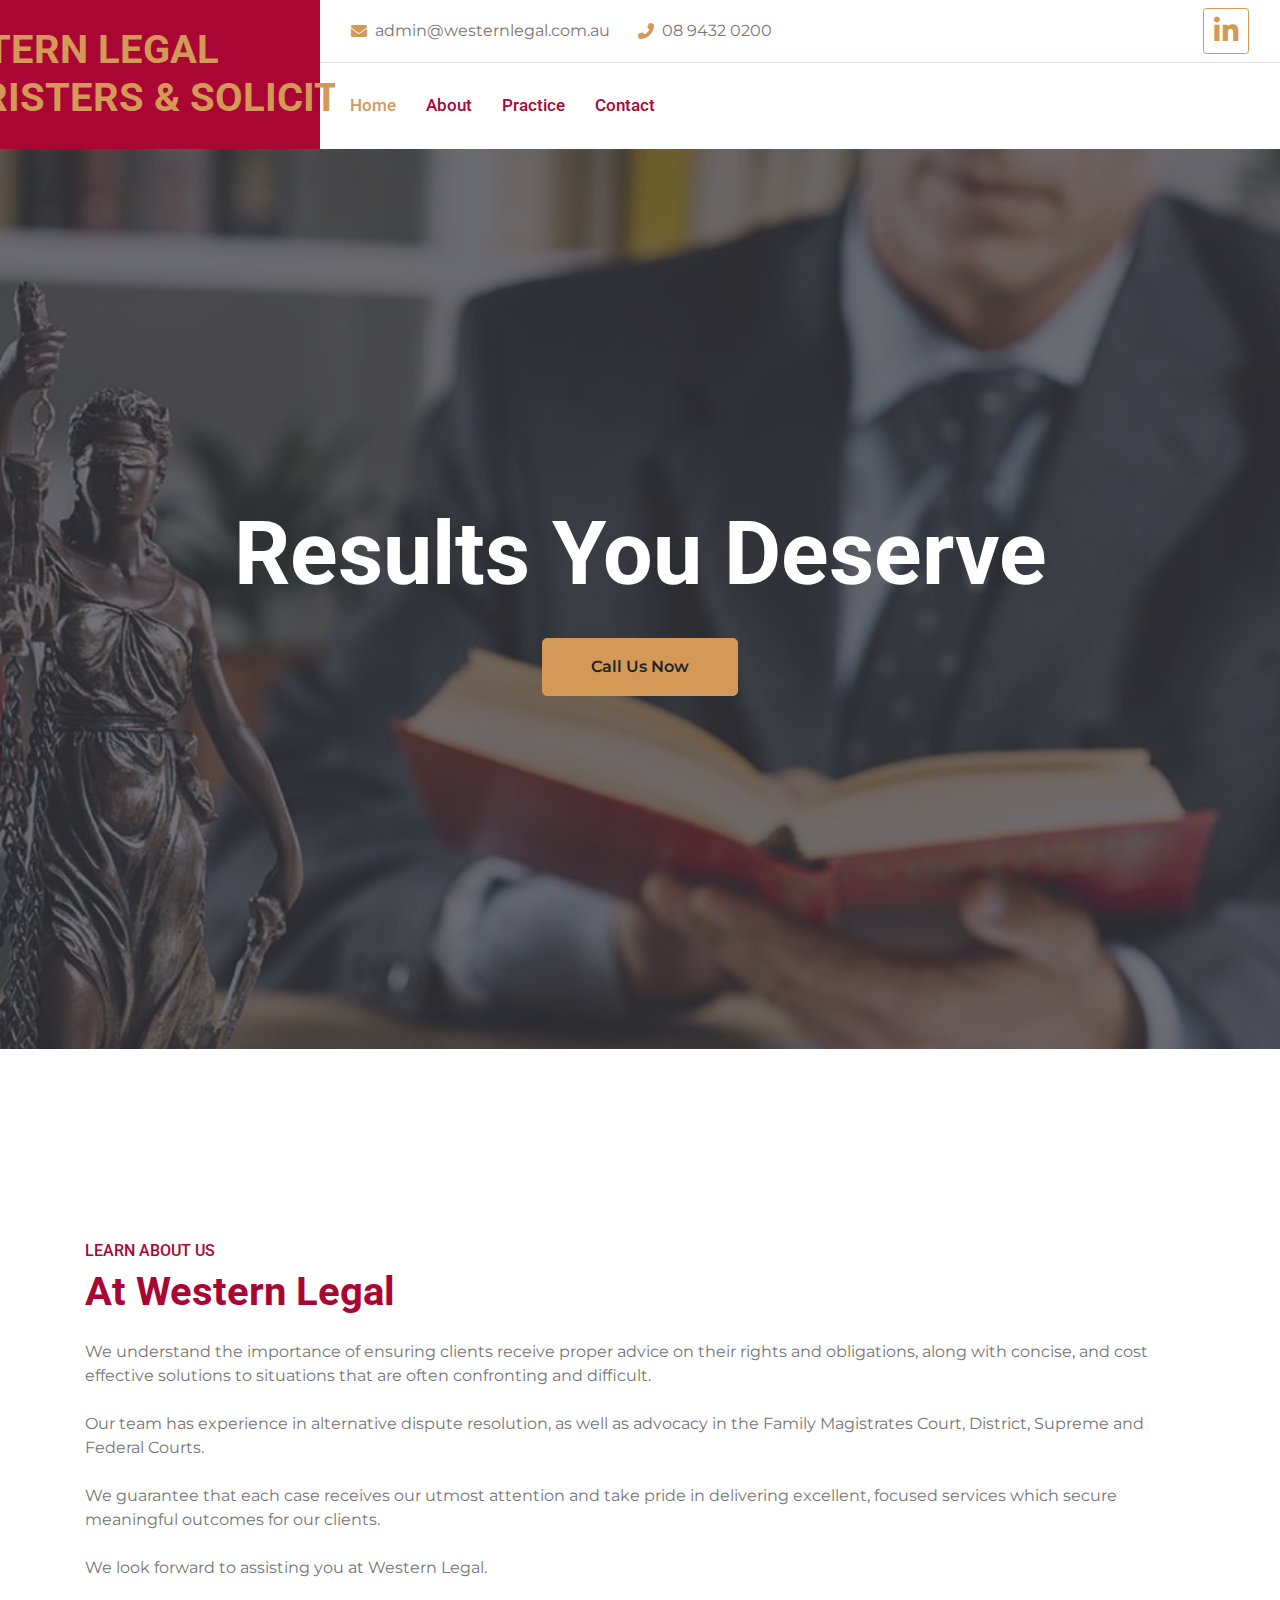
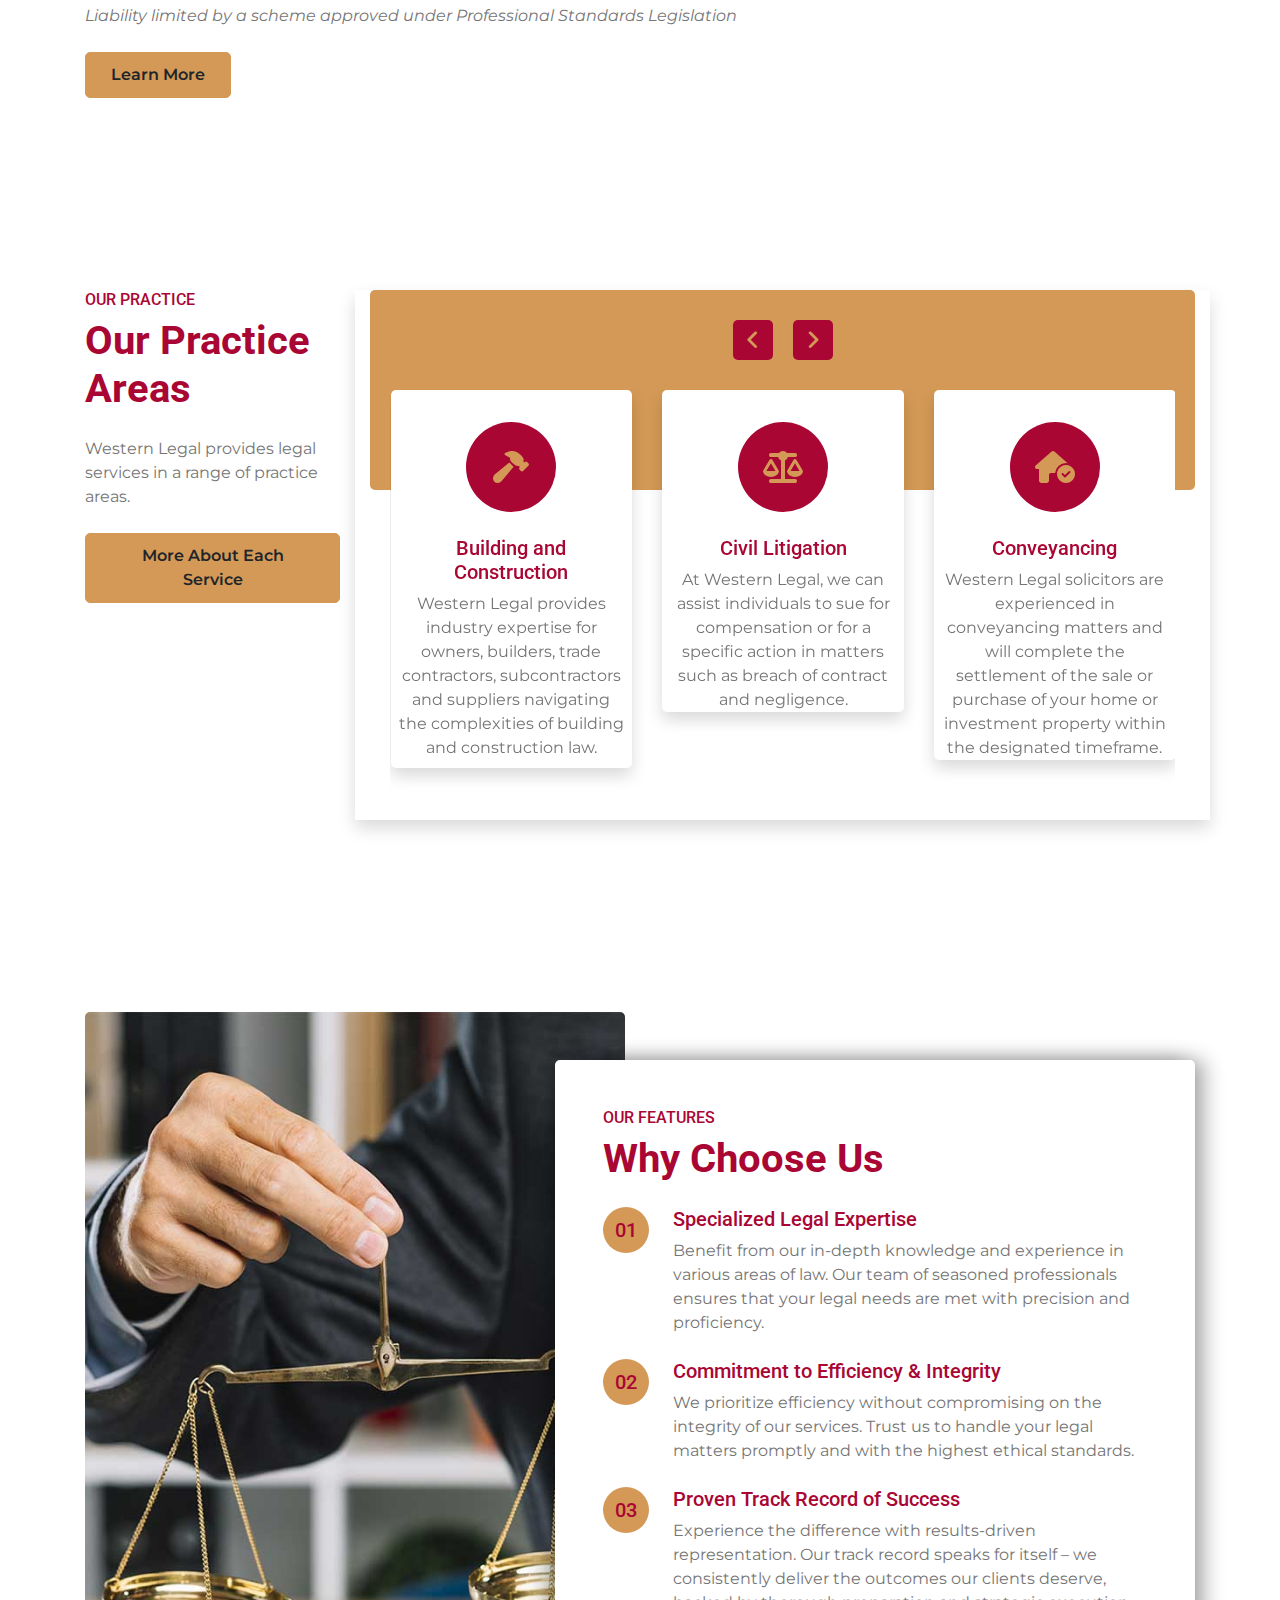
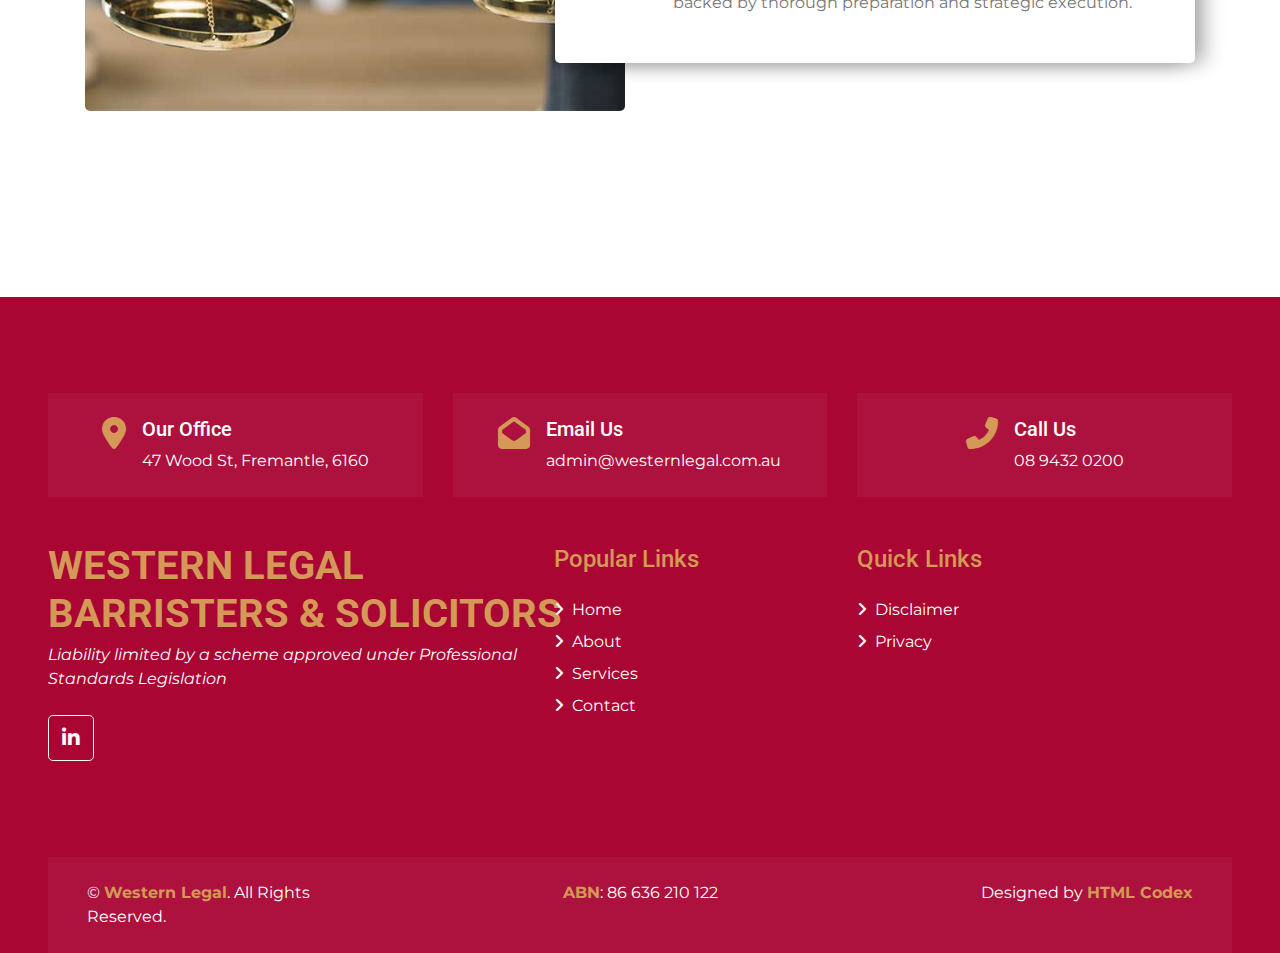
==== commit 016c17f2: "Update header font size" ====
--- a/index.html
+++ b/index.html
@@ -3,7 +3,7 @@
 
 <head>
     <meta charset="utf-8">
-    <title>Western Legal</title>
+    <title>Western Legal - Home</title>
     <meta content="width=device-width, initial-scale=1.0" name="viewport">
     <meta content="Free HTML Templates" name="keywords">
     <meta content="Free HTML Templates" name="description">
@@ -40,11 +40,11 @@
                     <div class="col-lg-7 text-left">
                         <div class="h-100 d-inline-flex align-items-center py-2 px-3">
                             <i class="fa fa-envelope text-primary mr-2"></i>
-                            <small><a class="text-body" href="mailto:admin@westernlegal.com.au">admin@westernlegal.com.au</a></small>
+                            <large><a class="text-body" href="mailto:admin@westernlegal.com.au">admin@westernlegal.com.au</a></large>
                         </div>
                         <div class="h-100 d-inline-flex align-items-center py-2 px-2">
                             <i class="fa fa-phone-alt text-primary mr-2"></i>
-                            <small><a class="text-body" href="tel:0894320200">08 9432 0200</a></small>
+                            <large><a class="text-body" href="tel:0894320200">08 9432 0200</a></large>
                         </div>
                     </div>
                     
@@ -290,7 +290,7 @@
         </div>
         <div class="row pt-5">
             <div class="col-lg-5 col-md-6 mb-5">
-                <a href="index.html" target="_blank" rel="noopener noreferrer" class="navbar-brand">
+                <a href="index.html" class="navbar-brand">
                     <h1 class="m-0 mt-n2 display-fit text-primary text-uppercase">Western Legal<br>Barristers & Solicitors</h1>
                 </a>
                 <p><i>Liability limited by a scheme approved under Professional Standards Legislation</i></p>
@@ -301,10 +301,10 @@
             <div class="col-lg-3 col-md-6 mb-5">
                 <h4 class="font-weight-semi-bold text-primary mb-4">Popular Links</h4>
                 <div class="d-flex flex-column justify-content-start">
-                    <a class="text-white mb-2" href="index.html" target="_blank"><i class="fa fa-angle-right mr-2"></i>Home</a>
-                    <a class="text-white mb-2" href="about.html" target="_blank"><i class="fa fa-angle-right mr-2"></i>About</a>
-                    <a class="text-white mb-2" href="service.html" target="_blank"><i class="fa fa-angle-right mr-2"></i>Services</a>
-                    <a class="text-white" href="contact.html" target="_blank"><i class="fa fa-angle-right mr-2"></i>Contact</a>
+                    <a class="text-white mb-2" href="index.html"><i class="fa fa-angle-right mr-2"></i>Home</a>
+                    <a class="text-white mb-2" href="about.html"><i class="fa fa-angle-right mr-2"></i>About</a>
+                    <a class="text-white mb-2" href="service.html"><i class="fa fa-angle-right mr-2"></i>Services</a>
+                    <a class="text-white" href="contact.html"><i class="fa fa-angle-right mr-2"></i>Contact</a>
                 </div>
             </div>
             <div class="col-lg-3 col-md-6 mb-5">
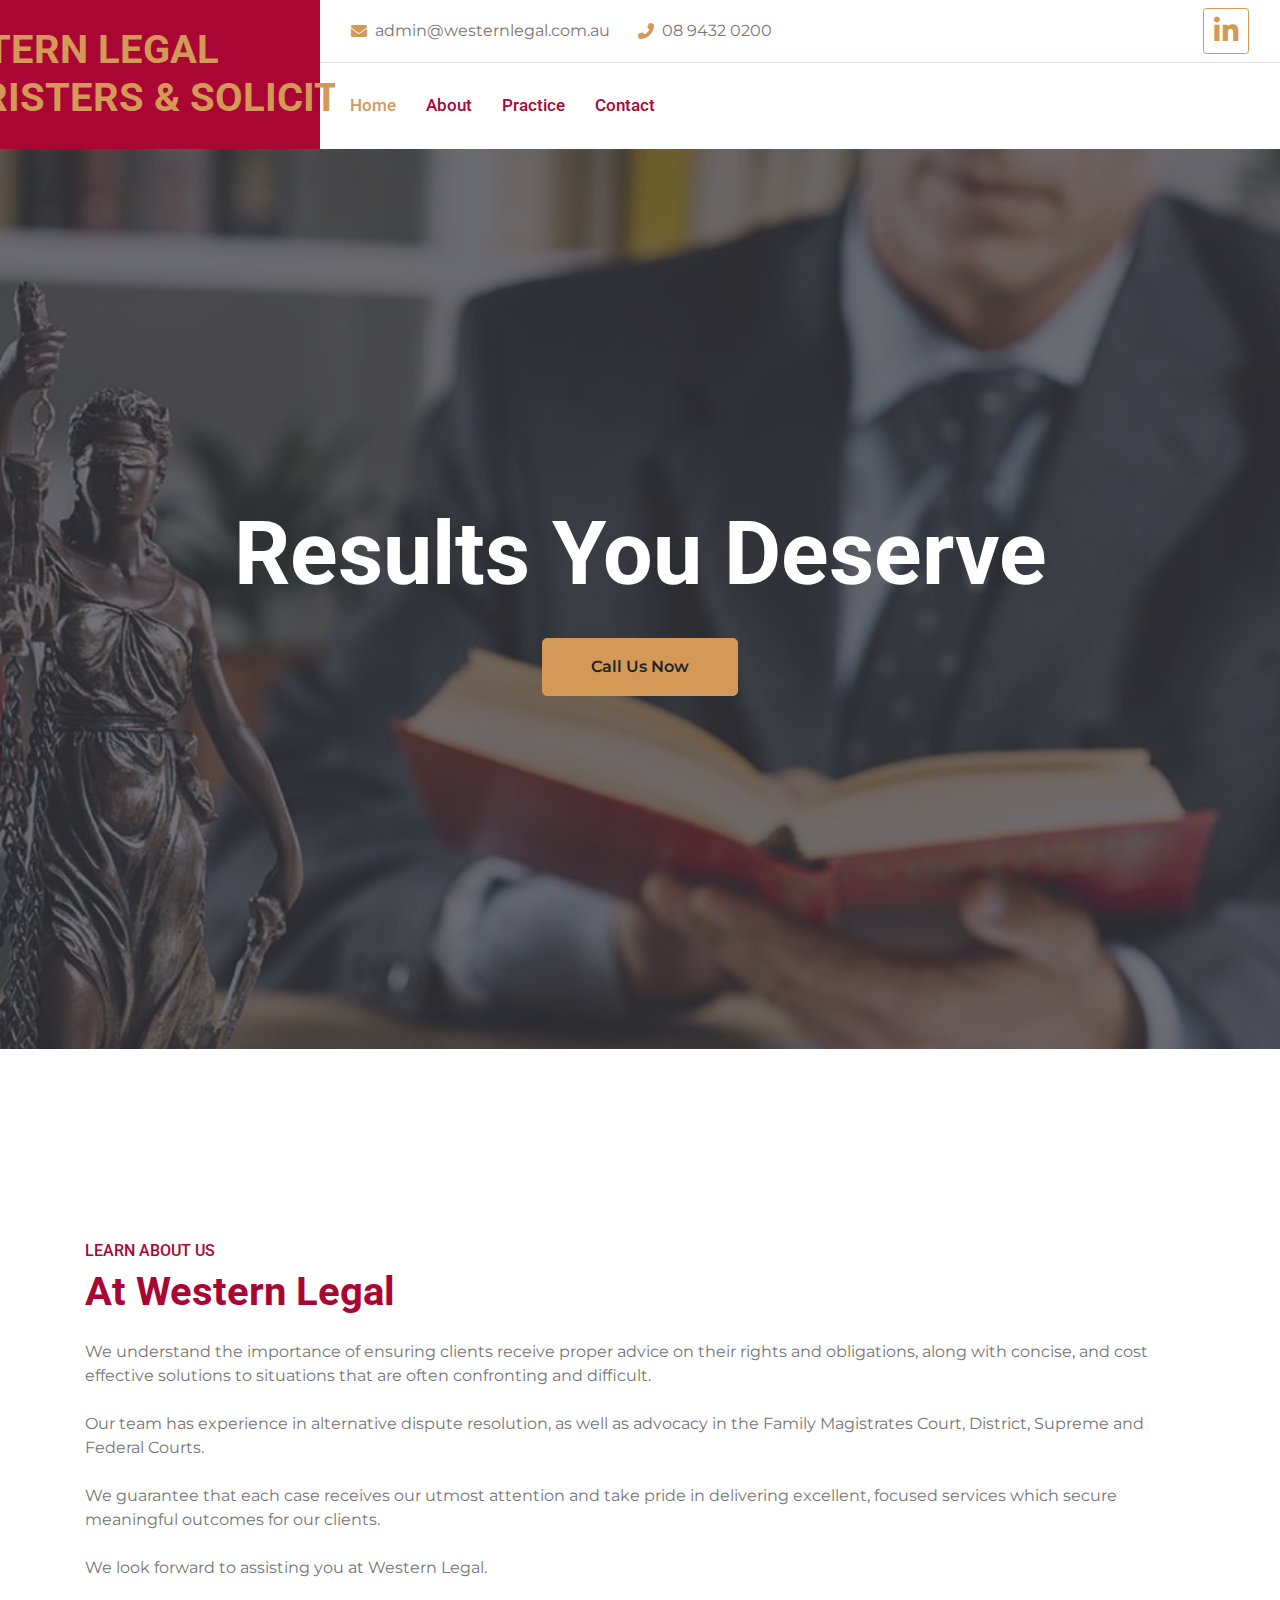
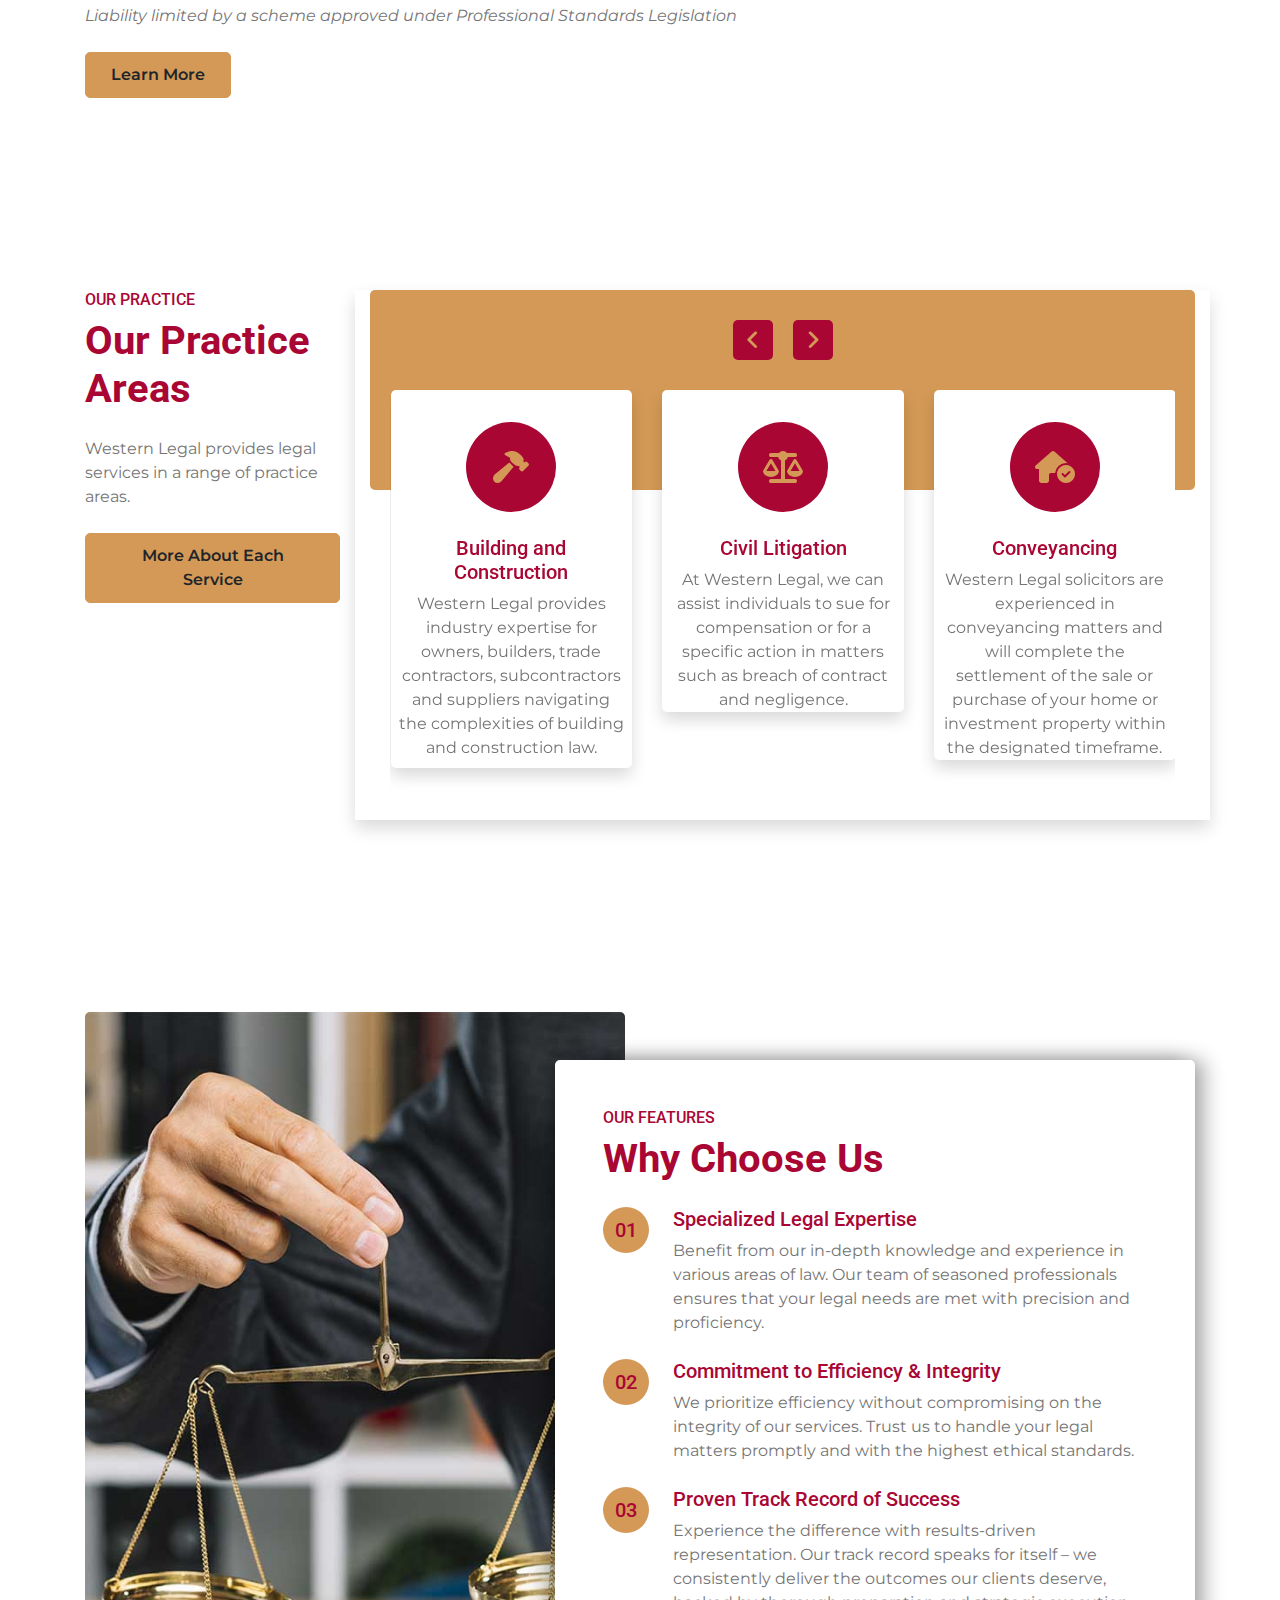
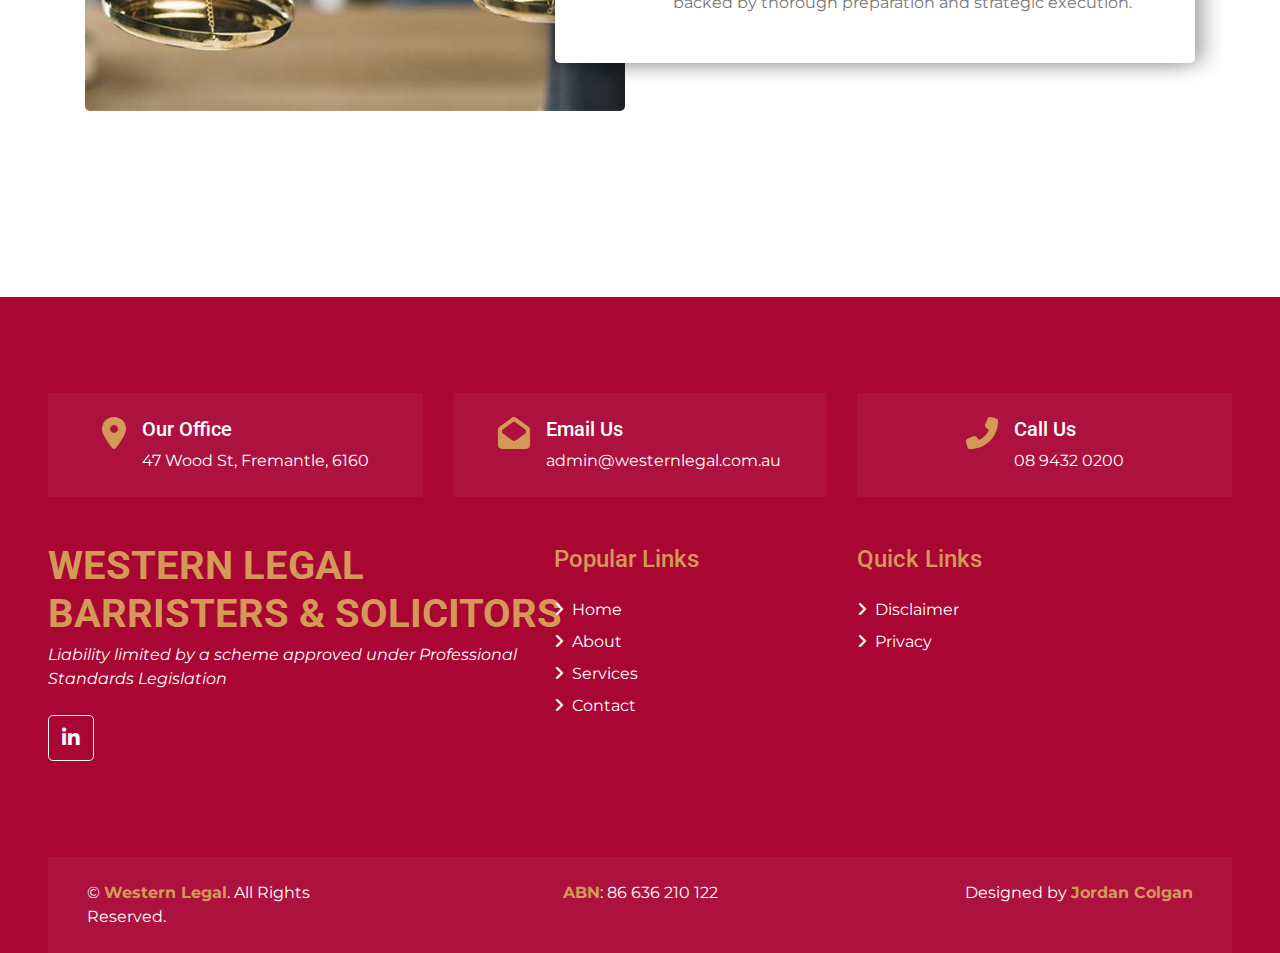
==== commit 34e1d637: "update credit" ====
--- a/index.html
+++ b/index.html
@@ -324,7 +324,7 @@
               <p class="m-0 text-white"> <a class="font-weight-bold" href="#">ABN</a>: 86 636 210 122</p>
             </div>
             <div class="col-md-3 text-center text-md-right">
-                <p class="m-0 text-white">Designed by <a class="font-weight-bold" href="https://htmlcodex.com" target="_blank">HTML Codex</a></p>
+                <p class="m-0 text-white">Designed by <a class="font-weight-bold">Jordan Colgan</a></p>
             </div>
         </div>
     </div>
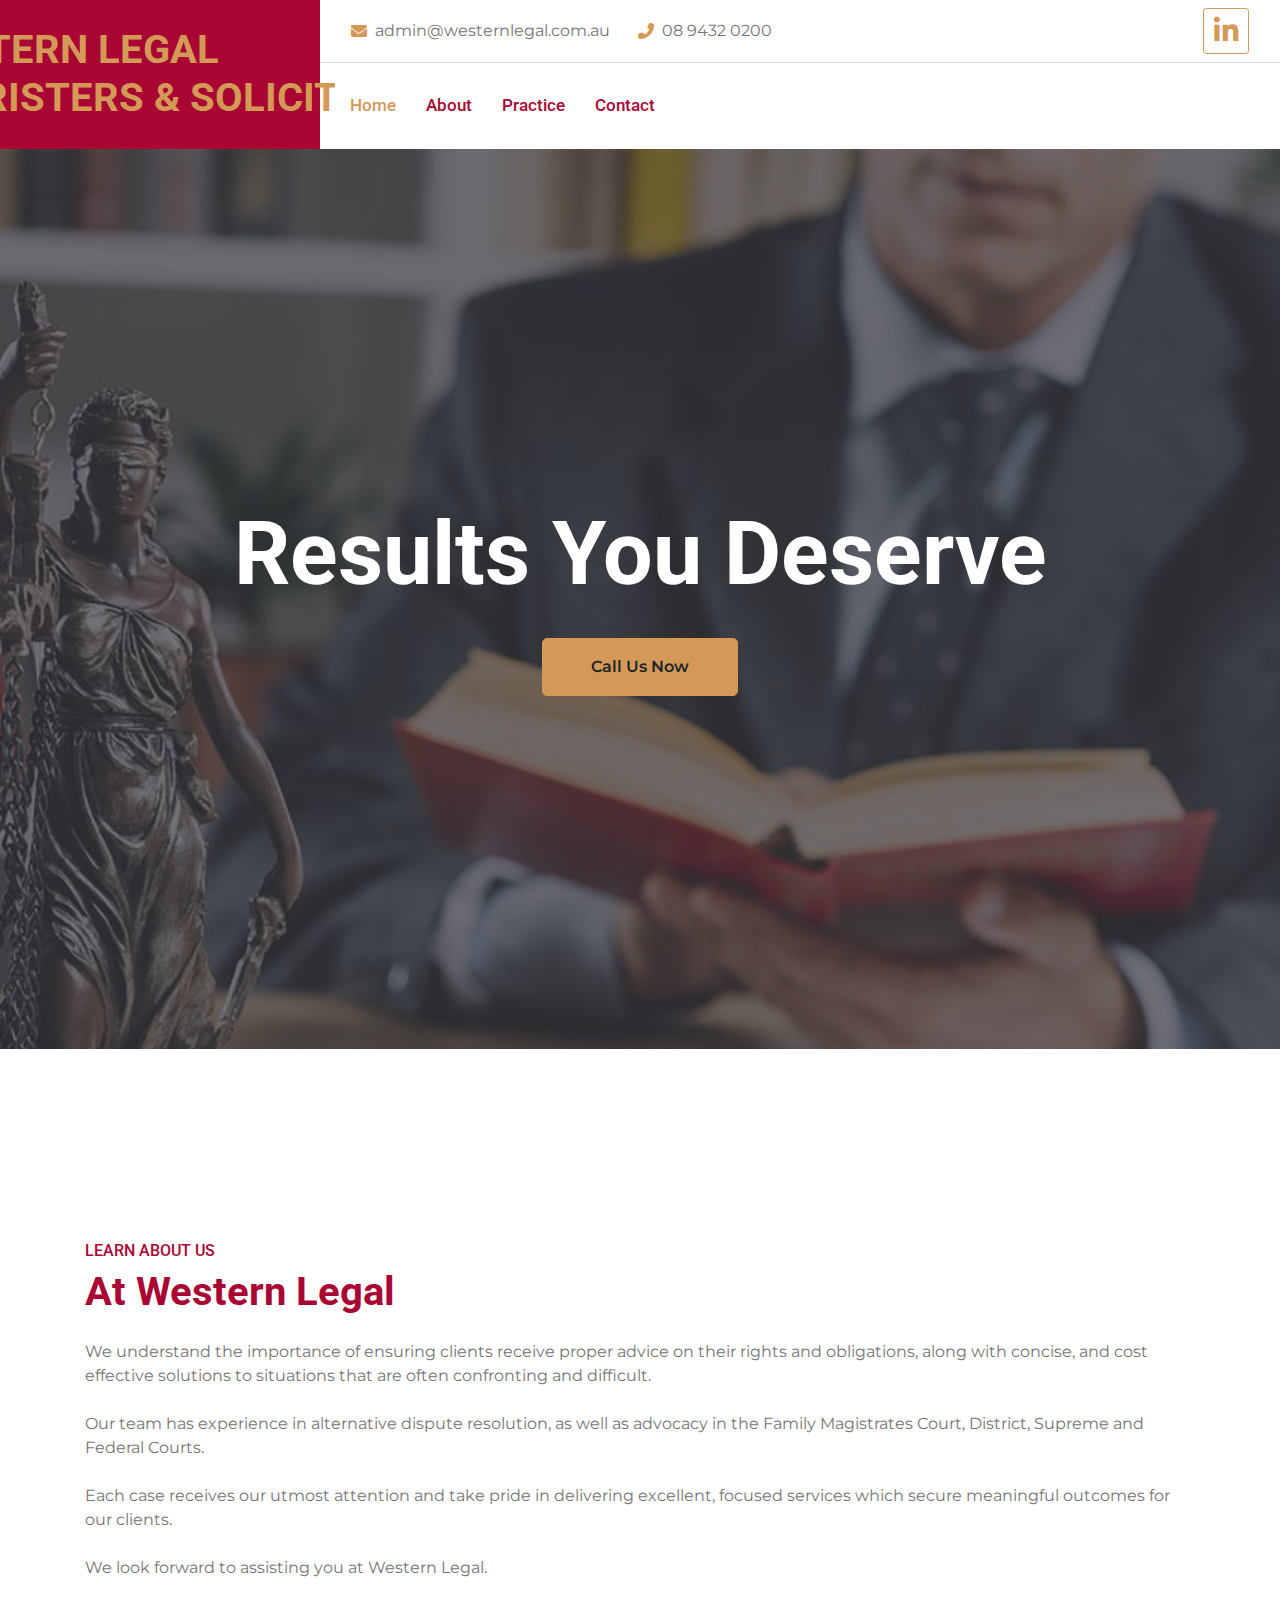
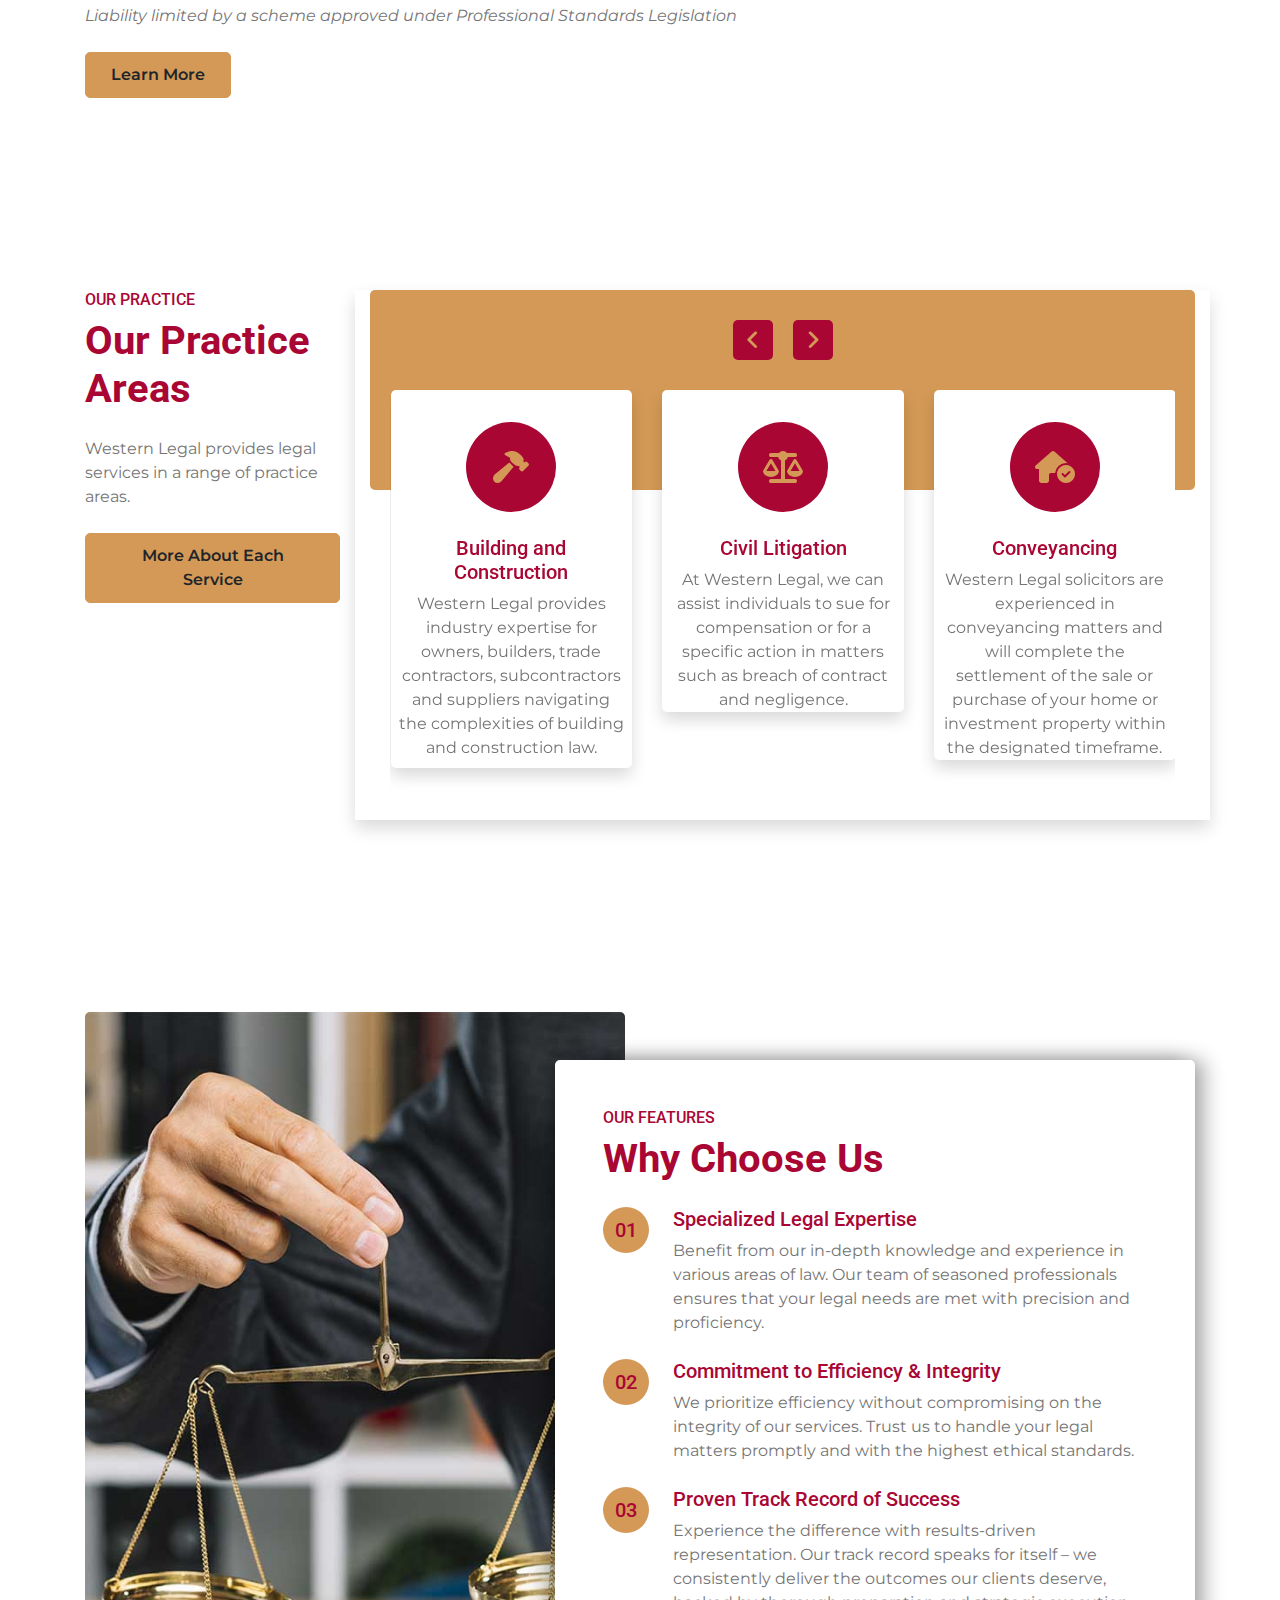
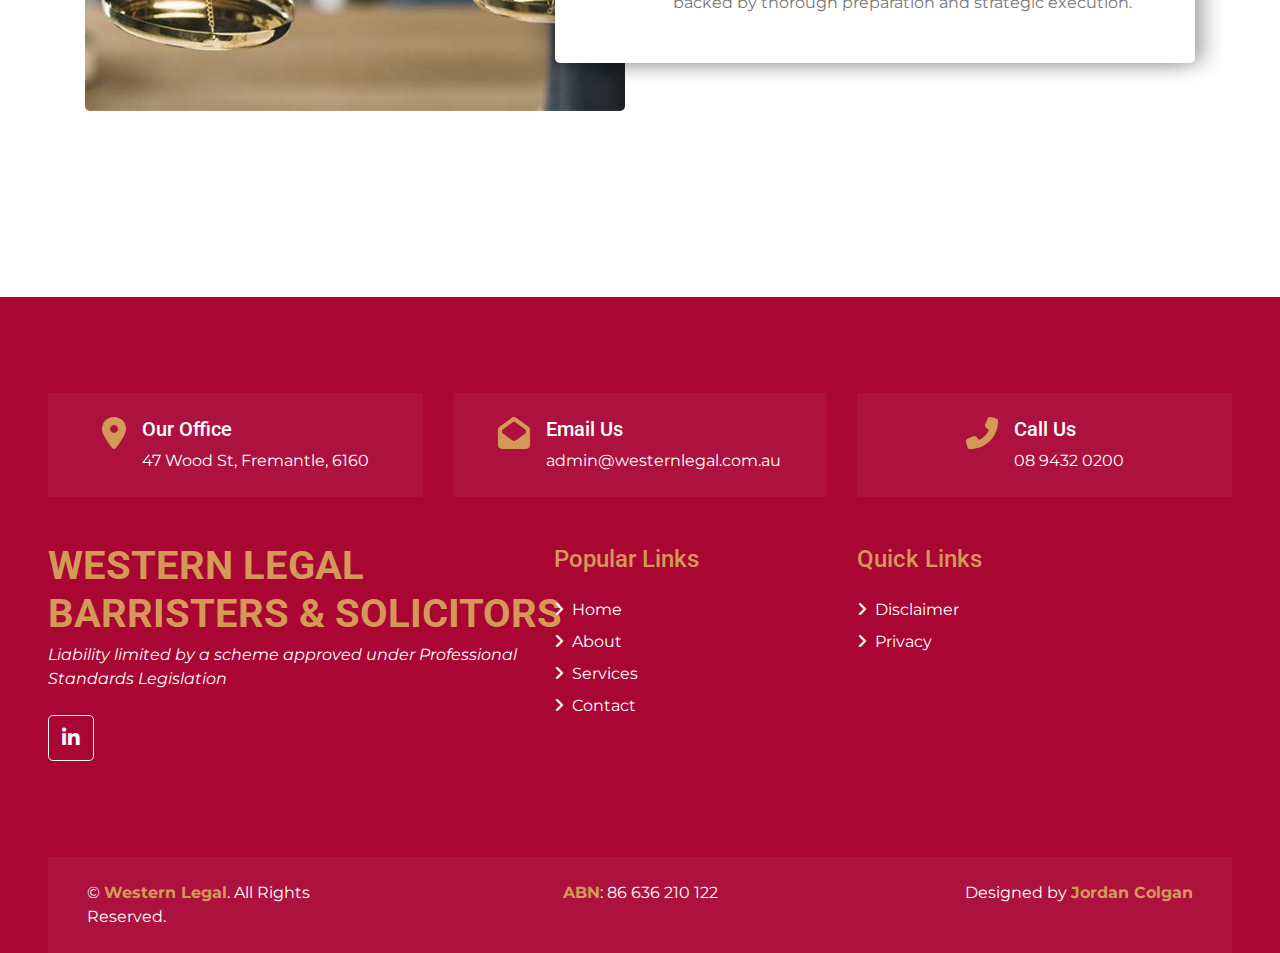
==== commit 0cb37a0a: "edit about" ====
--- a/index.html
+++ b/index.html
@@ -121,7 +121,7 @@
                     <h1 class="mb-4 text-left">At Western Legal</h1>
                     <p>We understand the importance of ensuring clients receive proper advice on their rights and obligations, along with concise, and cost effective solutions to situations that are often confronting and difficult. <br><br> 
                         Our team has experience in alternative dispute resolution, as well as advocacy in the Family Magistrates Court, District, Supreme and Federal Courts. <br><br>
-                        We guarantee that each case receives our utmost attention and take pride in delivering excellent, focused services which secure meaningful outcomes for our clients.<br><br>
+                        Each case receives our utmost attention and take pride in delivering excellent, focused services which secure meaningful outcomes for our clients.<br><br>
                         We look forward to assisting you at Western Legal. <br><br>
                         <i>Liability limited by a scheme approved under Professional Standards Legislation</i></p>
                     <a href="about.html" target="_blank" rel="noopener noreferrer" class="btn btn-primary mt-2">Learn More</a>
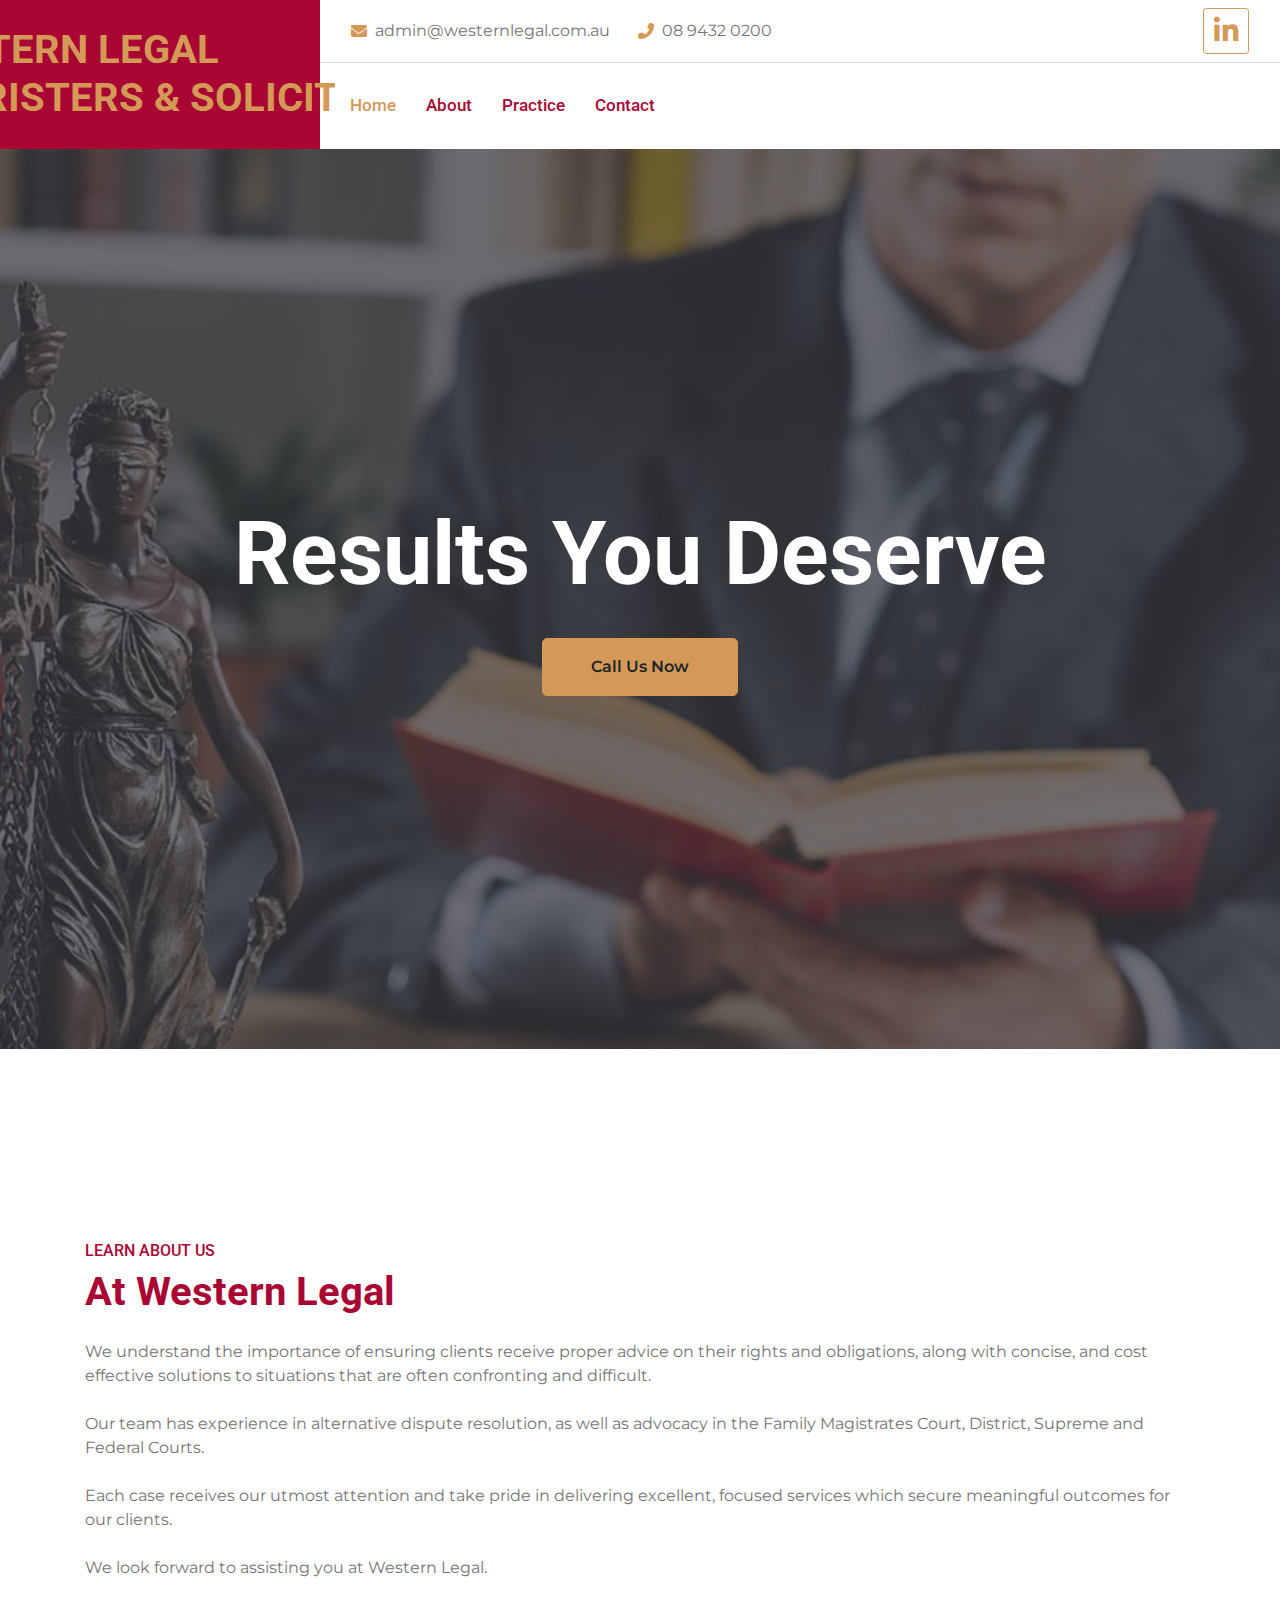
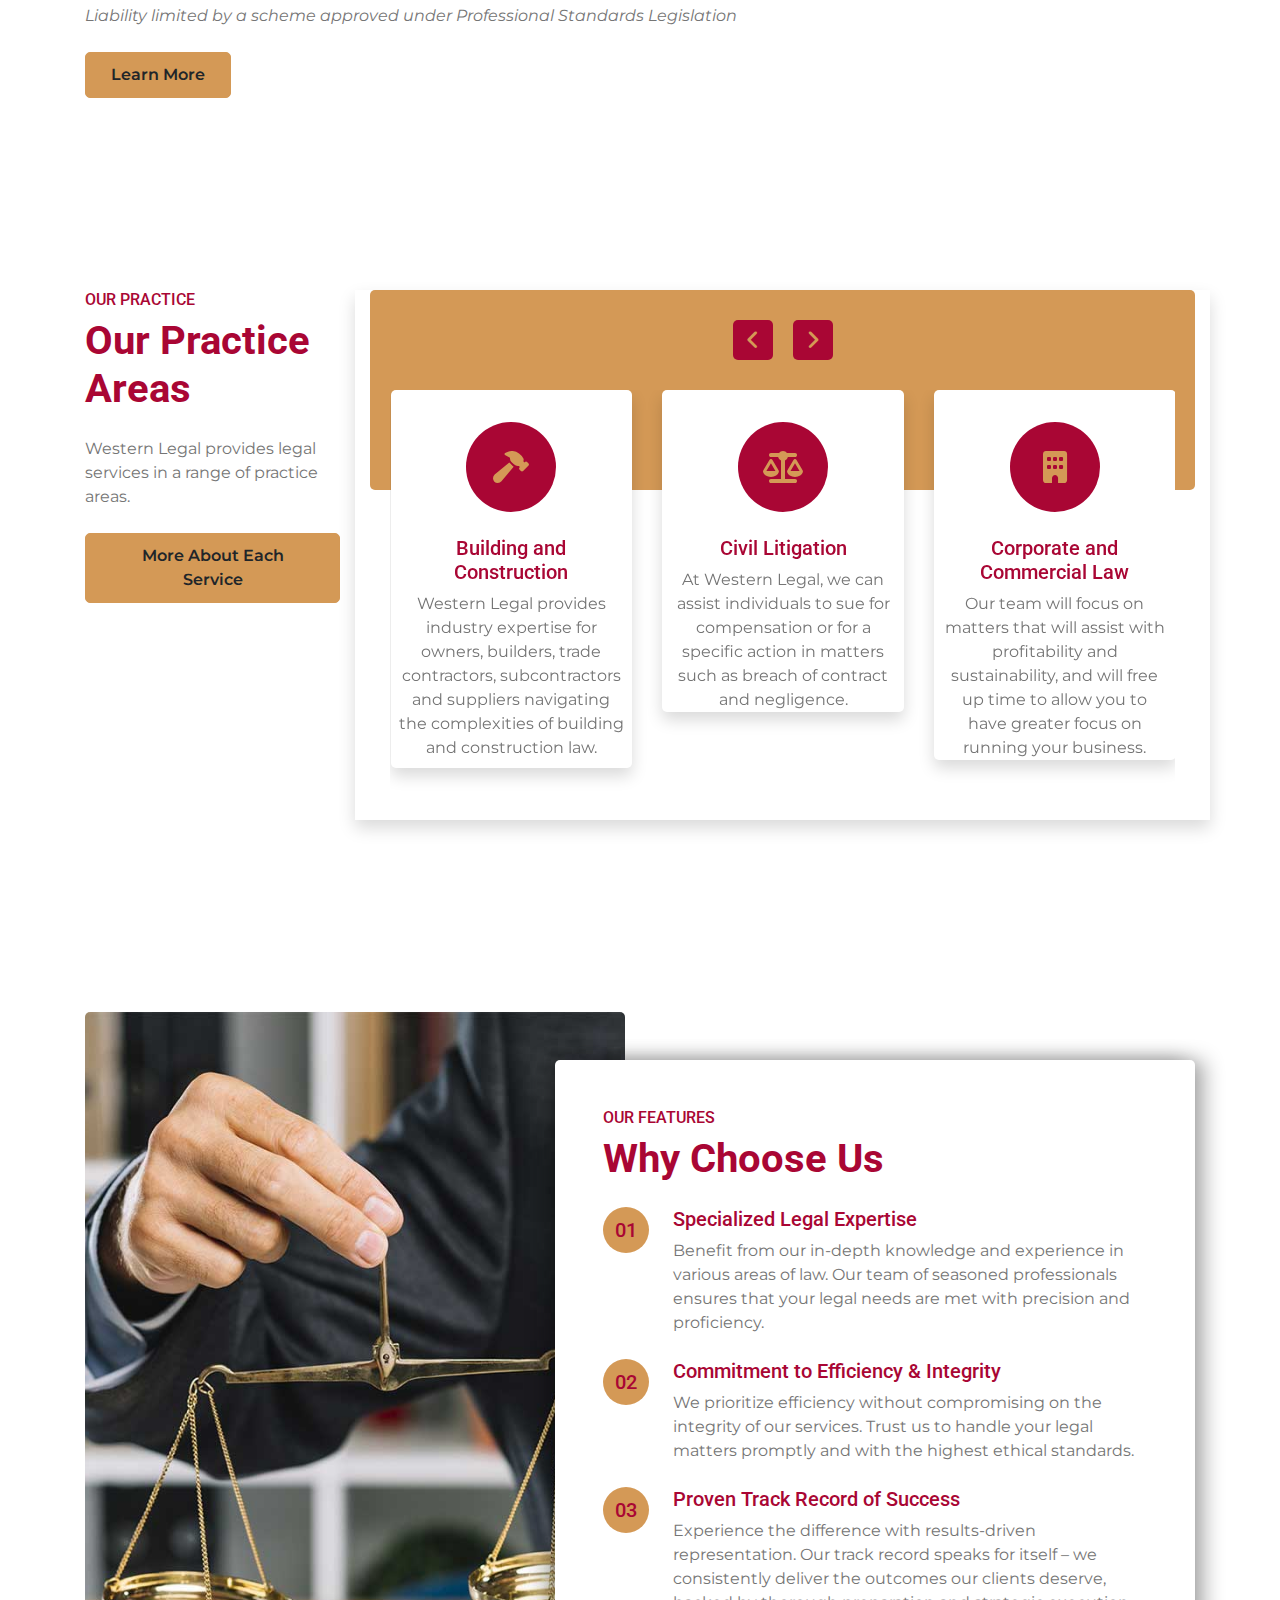
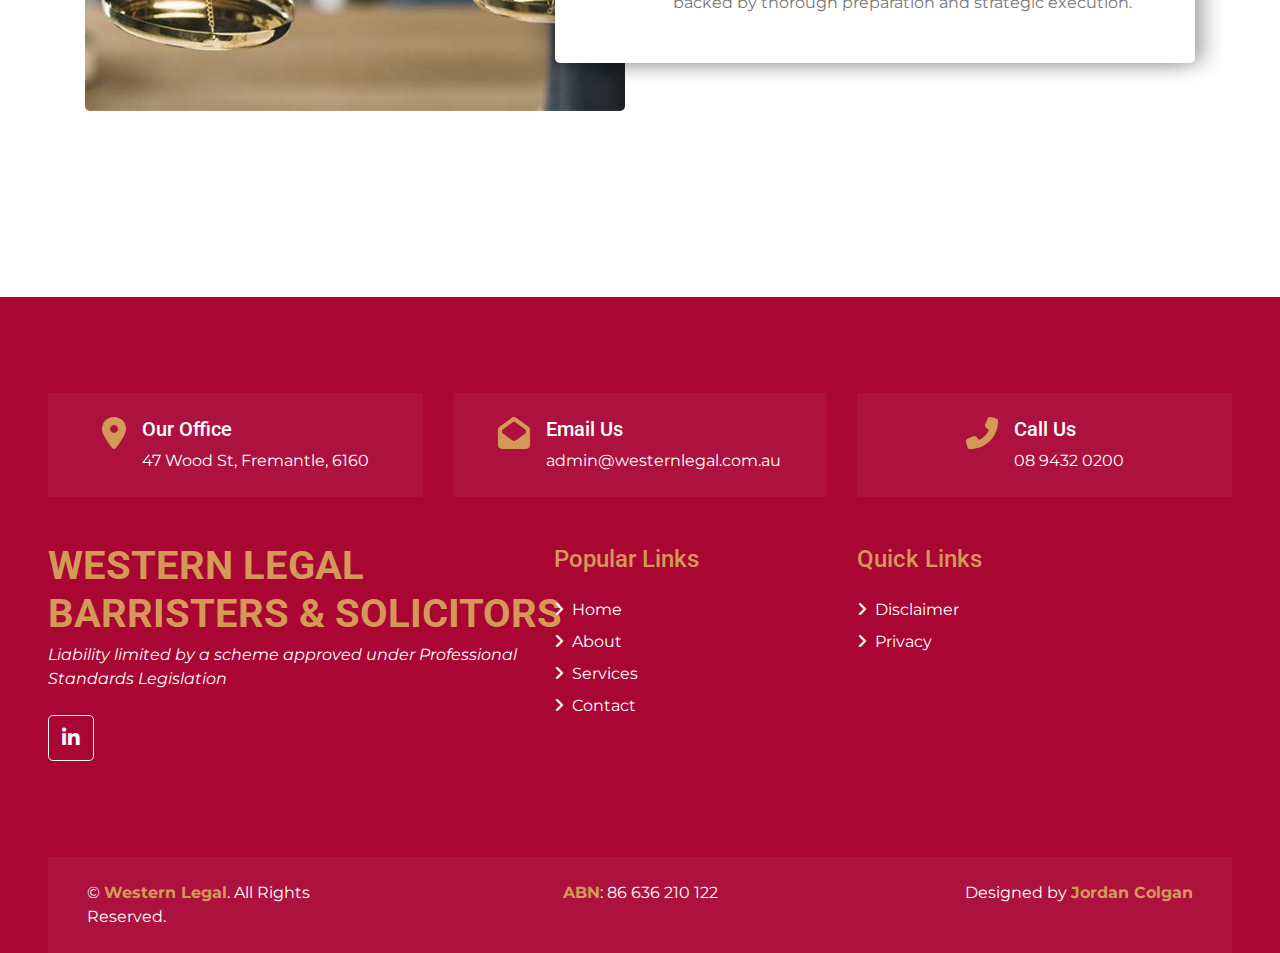
==== commit f96f107e: "delete "conveyancing"" ====
--- a/index.html
+++ b/index.html
@@ -159,13 +159,13 @@
                             <h5 class="mb-2 px-4">Civil Litigation</h5>
                             <p class="m-0">At Western Legal, we can assist individuals to sue for compensation or for a specific action in matters such as breach of contract and negligence.</p>
                         </div>
-                        <div class="d-flex flex-column align-items-center text-center bg-white rounded px-2 pt-4 shadow">
+                        <!-- <div class="d-flex flex-column align-items-center text-center bg-white rounded px-2 pt-4 shadow">
                             <div class="icon-box bg-secondary text-primary mt-2 mb-4">
                                 <i class="fa fa-2x fa-house-circle-check"></i>
                             </div>
                             <h5 class="mb-2 px-4">Conveyancing</h5>
                             <p class="m-0">Western Legal solicitors are experienced in conveyancing matters and will complete the settlement of the sale or purchase of your home or investment property within the designated timeframe.</p>
-                        </div>
+                        </div> -->
                         <div class="d-flex flex-column align-items-center text-center bg-white rounded px-2 pt-4 shadow">
                             <div class="icon-box bg-secondary text-primary mt-2 mb-4">
                                 <i class="fa fa-2x fa-building"></i>
